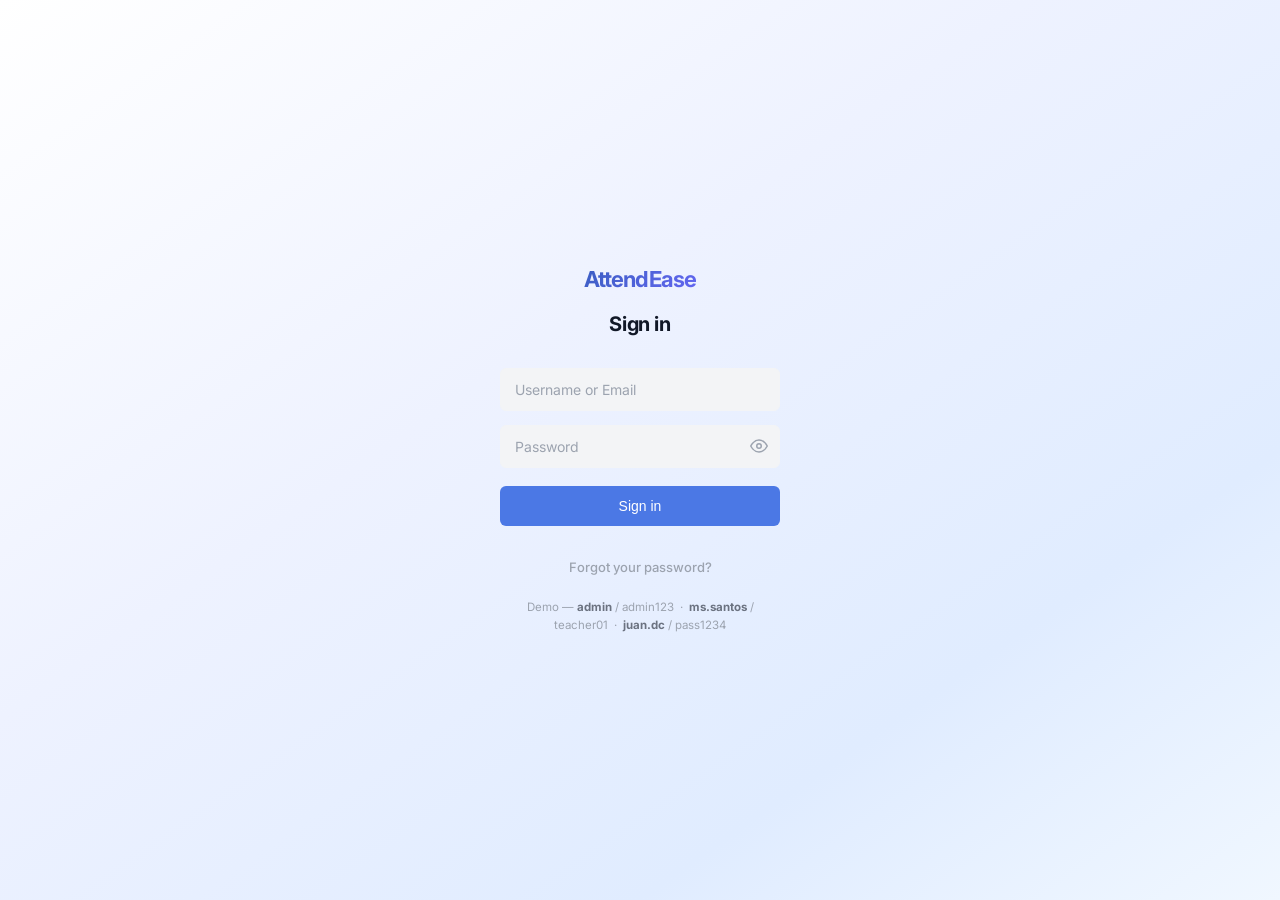
==== adminPanel.html @ 49918c19 "Add files via upload" ====
<!DOCTYPE html>
<html lang="en">

<head>
    <meta charset="UTF-8">
    <meta name="viewport" content="width=device-width, initial-scale=1.0">
    <title>AttendEase – Admin Panel</title>
    <script src="db.js"></script>
    <link rel="stylesheet" href="adminPanel.css">
    <link rel="preconnect" href="https://fonts.googleapis.com">
    <link rel="preconnect" href="https://fonts.gstatic.com" crossorigin>
    <link href="https://fonts.googleapis.com/css2?family=Inter:wght@400;500;600;700;800&display=swap" rel="stylesheet">
</head>

<body>

    <!-- ══════════════ SIDEBAR ══════════════ -->
    <aside class="sidebar" id="sidebar">
        <div class="sidebar-top">
            <div class="brand">AttendEase</div>
            <button class="sidebar-close" onclick="toggleSidebar()">
                <svg width="18" height="18" viewBox="0 0 24 24" fill="none" stroke="currentColor" stroke-width="2" stroke-linecap="round" stroke-linejoin="round"><line x1="18" y1="6" x2="6" y2="18"/><line x1="6" y1="6" x2="18" y2="18"/></svg>
            </button>
        </div>

        <div class="admin-info">
            <div class="a-avatar">AD</div>
            <div>
                <div class="a-name">Administrator</div>
                <div class="a-role">Admin</div>
            </div>
        </div>

        <nav class="sidebar-nav">
            <button class="nav-item active" onclick="navigate('dashboard')" id="nav-dashboard">
                <svg width="18" height="18" viewBox="0 0 24 24" fill="none" stroke="currentColor" stroke-width="2" stroke-linecap="round" stroke-linejoin="round"><rect x="3" y="3" width="7" height="7"/><rect x="14" y="3" width="7" height="7"/><rect x="3" y="14" width="7" height="7"/><rect x="14" y="14" width="7" height="7"/></svg>
                Dashboard
            </button>
            <button class="nav-item" onclick="navigate('users')" id="nav-users">
                <svg width="18" height="18" viewBox="0 0 24 24" fill="none" stroke="currentColor" stroke-width="2" stroke-linecap="round" stroke-linejoin="round"><path d="M17 21v-2a4 4 0 0 0-4-4H5a4 4 0 0 0-4 4v2"/><circle cx="9" cy="7" r="4"/><path d="M23 21v-2a4 4 0 0 0-3-3.87"/><path d="M16 3.13a4 4 0 0 1 0 7.75"/></svg>
                Manage Users
            </button>
            <button class="nav-item" onclick="navigate('create')" id="nav-create">
                <svg width="18" height="18" viewBox="0 0 24 24" fill="none" stroke="currentColor" stroke-width="2" stroke-linecap="round" stroke-linejoin="round"><path d="M16 21v-2a4 4 0 0 0-4-4H5a4 4 0 0 0-4 4v2"/><circle cx="8.5" cy="7" r="4"/><line x1="20" y1="8" x2="20" y2="14"/><line x1="23" y1="11" x2="17" y2="11"/></svg>
                Create Account
            </button>
        </nav>

        <button class="sign-out-btn" onclick="signOut()">
            <svg width="16" height="16" viewBox="0 0 24 24" fill="none" stroke="currentColor" stroke-width="2" stroke-linecap="round" stroke-linejoin="round"><path d="M9 21H5a2 2 0 0 1-2-2V5a2 2 0 0 1 2-2h4"/><polyline points="16 17 21 12 16 7"/><line x1="21" y1="12" x2="9" y2="12"/></svg>
            Sign Out
        </button>
    </aside>

    <!-- ══════════════ MAIN ══════════════ -->
    <div class="main-wrap" id="mainWrap">

        <!-- Top Bar -->
        <header class="topbar">
            <div class="topbar-left">
                <button class="hamburger" onclick="toggleSidebar()">
                    <span></span><span></span><span></span>
                </button>
                <div class="page-title" id="pageTitle">Dashboard</div>
            </div>
            <div class="topbar-right">
                <div class="search-box" id="searchBox" style="display:none">
                    <svg width="15" height="15" viewBox="0 0 24 24" fill="none" stroke="currentColor" stroke-width="2" stroke-linecap="round" stroke-linejoin="round"><circle cx="11" cy="11" r="8"/><line x1="21" y1="21" x2="16.65" y2="16.65"/></svg>
                    <input type="text" placeholder="Search users…" id="searchInput" oninput="filterUsers()">
                </div>
                <div class="topbar-badge">Admin</div>
            </div>
        </header>

        <main class="content">

            <!-- ══ DASHBOARD PAGE ══ -->
            <section class="page active" id="page-dashboard">
                <div class="stat-grid">
                    <div class="stat-card blue">
                        <div class="stat-icon">
                            <svg width="22" height="22" viewBox="0 0 24 24" fill="none" stroke="currentColor" stroke-width="2" stroke-linecap="round" stroke-linejoin="round"><path d="M17 21v-2a4 4 0 0 0-4-4H5a4 4 0 0 0-4 4v2"/><circle cx="9" cy="7" r="4"/><path d="M23 21v-2a4 4 0 0 0-3-3.87"/><path d="M16 3.13a4 4 0 0 1 0 7.75"/></svg>
                        </div>
                        <div class="stat-info">
                            <div class="stat-value" id="totalUsers">0</div>
                            <div class="stat-label">Total Accounts</div>
                        </div>
                    </div>
                    <div class="stat-card green">
                        <div class="stat-icon">
                            <svg width="22" height="22" viewBox="0 0 24 24" fill="none" stroke="currentColor" stroke-width="2" stroke-linecap="round" stroke-linejoin="round"><path d="M20 21v-2a4 4 0 0 0-4-4H8a4 4 0 0 0-4 4v2"/><circle cx="12" cy="7" r="4"/></svg>
                        </div>
                        <div class="stat-info">
                            <div class="stat-value" id="totalStudents">0</div>
                            <div class="stat-label">Students</div>
                        </div>
                    </div>
                    <div class="stat-card purple">
                        <div class="stat-icon">
                            <svg width="22" height="22" viewBox="0 0 24 24" fill="none" stroke="currentColor" stroke-width="2" stroke-linecap="round" stroke-linejoin="round"><path d="M17 21v-2a4 4 0 0 0-4-4H5a4 4 0 0 0-4 4v2"/><circle cx="9" cy="7" r="4"/><path d="M22 8l-6 2-4-1"/></svg>
                        </div>
                        <div class="stat-info">
                            <div class="stat-value" id="totalTeachers">0</div>
                            <div class="stat-label">Teachers</div>
                        </div>
                    </div>
                    <div class="stat-card amber">
                        <div class="stat-icon">
                            <svg width="22" height="22" viewBox="0 0 24 24" fill="none" stroke="currentColor" stroke-width="2" stroke-linecap="round" stroke-linejoin="round"><circle cx="12" cy="12" r="10"/><polyline points="12 6 12 12 16 14"/></svg>
                        </div>
                        <div class="stat-info">
                            <div class="stat-value" id="recentCount">0</div>
                            <div class="stat-label">Added This Month</div>
                        </div>
                    </div>
                </div>

                <div class="dash-grid">
                    <!-- Recent accounts -->
                    <div class="card">
                        <div class="card-head">
                            <h3 class="card-title">Recent Accounts</h3>
                            <button class="btn-link" onclick="navigate('users')">View all →</button>
                        </div>
                        <div class="recent-list" id="recentList"></div>
                    </div>

                    <!-- Quick create -->
                    <div class="card quick-create-card">
                        <h3 class="card-title">Quick Actions</h3>
                        <div class="quick-actions">
                            <button class="quick-btn student-btn" onclick="navigate('create'); setRole('student')">
                                <svg width="20" height="20" viewBox="0 0 24 24" fill="none" stroke="currentColor" stroke-width="2" stroke-linecap="round" stroke-linejoin="round"><path d="M20 21v-2a4 4 0 0 0-4-4H8a4 4 0 0 0-4 4v2"/><circle cx="12" cy="7" r="4"/></svg>
                                <span>New Student Account</span>
                                <svg class="arrow" width="16" height="16" viewBox="0 0 24 24" fill="none" stroke="currentColor" stroke-width="2" stroke-linecap="round" stroke-linejoin="round"><polyline points="9 18 15 12 9 6"/></svg>
                            </button>
                            <button class="quick-btn teacher-btn" onclick="navigate('create'); setRole('teacher')">
                                <svg width="20" height="20" viewBox="0 0 24 24" fill="none" stroke="currentColor" stroke-width="2" stroke-linecap="round" stroke-linejoin="round"><path d="M17 21v-2a4 4 0 0 0-4-4H5a4 4 0 0 0-4 4v2"/><circle cx="9" cy="7" r="4"/><path d="M22 8l-6 2-4-1"/></svg>
                                <span>New Teacher Account</span>
                                <svg class="arrow" width="16" height="16" viewBox="0 0 24 24" fill="none" stroke="currentColor" stroke-width="2" stroke-linecap="round" stroke-linejoin="round"><polyline points="9 18 15 12 9 6"/></svg>
                            </button>
                            <button class="quick-btn manage-btn" onclick="navigate('users')">
                                <svg width="20" height="20" viewBox="0 0 24 24" fill="none" stroke="currentColor" stroke-width="2" stroke-linecap="round" stroke-linejoin="round"><path d="M11 4H4a2 2 0 0 0-2 2v14a2 2 0 0 0 2 2h14a2 2 0 0 0 2-2v-7"/><path d="M18.5 2.5a2.121 2.121 0 0 1 3 3L12 15l-4 1 1-4 9.5-9.5z"/></svg>
                                <span>Edit Credentials</span>
                                <svg class="arrow" width="16" height="16" viewBox="0 0 24 24" fill="none" stroke="currentColor" stroke-width="2" stroke-linecap="round" stroke-linejoin="round"><polyline points="9 18 15 12 9 6"/></svg>
                            </button>
                        </div>
                    </div>
                </div>
            </section>

            <!-- ══ MANAGE USERS PAGE ══ -->
            <section class="page" id="page-users">
                <div class="filter-bar">
                    <div class="role-tabs">
                        <button class="role-tab active" id="tab-all" onclick="filterByRole('all')">All</button>
                        <button class="role-tab" id="tab-student" onclick="filterByRole('student')">Students</button>
                        <button class="role-tab" id="tab-teacher" onclick="filterByRole('teacher')">Teachers</button>
                    </div>
                </div>

                <div class="table-card">
                    <table class="user-table">
                        <thead>
                            <tr>
                                <th>#</th>
                                <th>Full Name</th>
                                <th>ID / Username</th>
                                <th>Role</th>
                                <th>Email</th>
                                <th>Created</th>
                                <th>Actions</th>
                            </tr>
                        </thead>
                        <tbody id="userTableBody"></tbody>
                    </table>
                </div>
            </section>

            <!-- ══ CREATE ACCOUNT PAGE ══ -->
            <section class="page" id="page-create">
                <div class="create-layout">
                    <div class="card create-card">
                        <h3 class="card-title">Create New Account</h3>

                        <!-- Role toggle -->
                        <div class="form-group">
                            <label>Account Role</label>
                            <div class="role-toggle">
                                <button class="role-opt active" id="role-student" onclick="setRole('student')">
                                    <svg width="16" height="16" viewBox="0 0 24 24" fill="none" stroke="currentColor" stroke-width="2" stroke-linecap="round" stroke-linejoin="round"><path d="M20 21v-2a4 4 0 0 0-4-4H8a4 4 0 0 0-4 4v2"/><circle cx="12" cy="7" r="4"/></svg>
                                    Student
                                </button>
                                <button class="role-opt" id="role-teacher" onclick="setRole('teacher')">
                                    <svg width="16" height="16" viewBox="0 0 24 24" fill="none" stroke="currentColor" stroke-width="2" stroke-linecap="round" stroke-linejoin="round"><path d="M17 21v-2a4 4 0 0 0-4-4H5a4 4 0 0 0-4 4v2"/><circle cx="9" cy="7" r="4"/><path d="M22 8l-6 2-4-1"/></svg>
                                    Teacher
                                </button>
                            </div>
                        </div>

                        <div class="form-row">
                            <div class="form-group">
                                <label>First Name</label>
                                <input type="text" id="cf-firstname" placeholder="e.g. Maria">
                            </div>
                            <div class="form-group">
                                <label>Last Name</label>
                                <input type="text" id="cf-lastname" placeholder="e.g. Santos">
                            </div>
                        </div>

                        <div class="form-group">
                            <label id="idLabel">Student ID</label>
                            <input type="text" id="cf-uid" placeholder="e.g. 2024-00011">
                        </div>

                        <div class="form-group">
                            <label>Email Address</label>
                            <input type="email" id="cf-email" placeholder="e.g. maria@school.edu">
                        </div>

                        <div class="form-group">
                            <label>Username</label>
                            <input type="text" id="cf-username" placeholder="Login username">
                        </div>

                        <div class="form-group">
                            <label>Password</label>
                            <div class="pw-wrap">
                                <input type="password" id="cf-password" placeholder="Minimum 8 characters">
                                <button type="button" class="pw-toggle" onclick="togglePw('cf-password', this)">
                                    <svg width="16" height="16" viewBox="0 0 24 24" fill="none" stroke="currentColor" stroke-width="2" stroke-linecap="round" stroke-linejoin="round"><path d="M1 12s4-8 11-8 11 8 11 8-4 8-11 8-11-8-11-8z"/><circle cx="12" cy="12" r="3"/></svg>
                                </button>
                            </div>
                        </div>

                        <div class="form-group">
                            <label>Confirm Password</label>
                            <div class="pw-wrap">
                                <input type="password" id="cf-confirm" placeholder="Re-enter password">
                                <button type="button" class="pw-toggle" onclick="togglePw('cf-confirm', this)">
                                    <svg width="16" height="16" viewBox="0 0 24 24" fill="none" stroke="currentColor" stroke-width="2" stroke-linecap="round" stroke-linejoin="round"><path d="M1 12s4-8 11-8 11 8 11 8-4 8-11 8-11-8-11-8z"/><circle cx="12" cy="12" r="3"/></svg>
                                </button>
                            </div>
                        </div>

                        <div class="form-actions">
                            <button class="btn-ghost" onclick="resetCreateForm()">Reset</button>
                            <button class="btn-primary" onclick="createAccount()">
                                <svg width="15" height="15" viewBox="0 0 24 24" fill="none" stroke="currentColor" stroke-width="2" stroke-linecap="round" stroke-linejoin="round"><path d="M16 21v-2a4 4 0 0 0-4-4H5a4 4 0 0 0-4 4v2"/><circle cx="8.5" cy="7" r="4"/><line x1="20" y1="8" x2="20" y2="14"/><line x1="23" y1="11" x2="17" y2="11"/></svg>
                                Create Account
                            </button>
                        </div>
                    </div>

                    <!-- Preview card -->
                    <div class="card preview-card">
                        <h3 class="card-title">Account Preview</h3>
                        <div class="preview-avatar" id="previewAvatar">?</div>
                        <div class="preview-name" id="previewName">Full Name</div>
                        <div class="preview-role-badge" id="previewRole">Student</div>
                        <div class="preview-details">
                            <div class="preview-row">
                                <span class="preview-key">ID / Employee #</span>
                                <span class="preview-val" id="previewId">—</span>
                            </div>
                            <div class="preview-row">
                                <span class="preview-key">Email</span>
                                <span class="preview-val" id="previewEmail">—</span>
                            </div>
                            <div class="preview-row">
                                <span class="preview-key">Username</span>
                                <span class="preview-val" id="previewUsername">—</span>
                            </div>
                        </div>
                    </div>
                </div>
            </section>

        </main>
    </div>

    <!-- ══ EDIT CREDENTIALS MODAL ══ -->
    <div class="modal-overlay" id="editModal" hidden onclick="closeEditModal(event)">
        <div class="modal-box" onclick="event.stopPropagation()">
            <div class="modal-header">
                <div>
                    <h3>Edit Credentials</h3>
                    <p class="modal-subtitle" id="editSubtitle"></p>
                </div>
                <button class="modal-close" onclick="closeEditModal()">
                    <svg width="18" height="18" viewBox="0 0 24 24" fill="none" stroke="currentColor" stroke-width="2" stroke-linecap="round" stroke-linejoin="round"><line x1="18" y1="6" x2="6" y2="18"/><line x1="6" y1="6" x2="18" y2="18"/></svg>
                </button>
            </div>

            <div class="modal-tabs">
                <button class="modal-tab active" id="mtab-info" onclick="switchModalTab('info')">Basic Info</button>
                <button class="modal-tab" id="mtab-creds" onclick="switchModalTab('creds')">Credentials</button>
            </div>

            <!-- Basic Info tab -->
            <div id="mtab-info-panel">
                <div class="form-row">
                    <div class="form-group">
                        <label>First Name</label>
                        <input type="text" id="edit-firstname">
                    </div>
                    <div class="form-group">
                        <label>Last Name</label>
                        <input type="text" id="edit-lastname">
                    </div>
                </div>
                <div class="form-group">
                    <label id="editIdLabel">Student ID</label>
                    <input type="text" id="edit-uid">
                </div>
                <div class="form-group">
                    <label>Email Address</label>
                    <input type="email" id="edit-email">
                </div>
            </div>

            <!-- Credentials tab -->
            <div id="mtab-creds-panel" hidden>
                <div class="form-group">
                    <label>Username</label>
                    <input type="text" id="edit-username">
                </div>
                <div class="form-group">
                    <label>New Password <span class="optional">(leave blank to keep current)</span></label>
                    <div class="pw-wrap">
                        <input type="password" id="edit-password" placeholder="Enter new password">
                        <button type="button" class="pw-toggle" onclick="togglePw('edit-password', this)">
                            <svg width="16" height="16" viewBox="0 0 24 24" fill="none" stroke="currentColor" stroke-width="2" stroke-linecap="round" stroke-linejoin="round"><path d="M1 12s4-8 11-8 11 8 11 8-4 8-11 8-11-8-11-8z"/><circle cx="12" cy="12" r="3"/></svg>
                        </button>
                    </div>
                </div>
                <div class="form-group">
                    <label>Confirm New Password</label>
                    <div class="pw-wrap">
                        <input type="password" id="edit-confirm" placeholder="Re-enter new password">
                        <button type="button" class="pw-toggle" onclick="togglePw('edit-confirm', this)">
                            <svg width="16" height="16" viewBox="0 0 24 24" fill="none" stroke="currentColor" stroke-width="2" stroke-linecap="round" stroke-linejoin="round"><path d="M1 12s4-8 11-8 11 8 11 8-4 8-11 8-11-8-11-8z"/><circle cx="12" cy="12" r="3"/></svg>
                        </button>
                    </div>
                </div>
            </div>

            <div class="modal-actions">
                <button class="btn-ghost" onclick="closeEditModal()">Cancel</button>
                <button class="btn-primary" onclick="saveEdit()">Save Changes</button>
            </div>
        </div>
    </div>

    <!-- ══ DELETE CONFIRM MODAL ══ -->
    <div class="modal-overlay" id="deleteModal" hidden onclick="closeDeleteModal(event)">
        <div class="modal-box modal-sm" onclick="event.stopPropagation()">
            <div class="delete-icon">
                <svg width="28" height="28" viewBox="0 0 24 24" fill="none" stroke="currentColor" stroke-width="2" stroke-linecap="round" stroke-linejoin="round"><polyline points="3 6 5 6 21 6"/><path d="M19 6l-1 14a2 2 0 0 1-2 2H8a2 2 0 0 1-2-2L5 6"/><path d="M10 11v6"/><path d="M14 11v6"/><path d="M9 6V4a1 1 0 0 1 1-1h4a1 1 0 0 1 1 1v2"/></svg>
            </div>
            <h3 class="delete-title">Delete Account?</h3>
            <p class="delete-msg" id="deleteMsg"></p>
            <div class="modal-actions">
                <button class="btn-ghost" onclick="closeDeleteModal()">Cancel</button>
                <button class="btn-danger" onclick="confirmDelete()">Delete</button>
            </div>
        </div>
    </div>

    <!-- ══ TOAST ══ -->
    <div class="toast" id="toast"></div>

    <script>
    /* ═══════════════════════════════
       INIT — load from DB
    ═══════════════════════════════ */
    let users = [];
    let nextId = 1;      // managed by DB
    let activeRole = 'student';
    let editingUserId = null;
    let deletingUserId = null;
    let currentRoleFilter = 'all';

    // Auth guard + load data
    window.addEventListener('DOMContentLoaded', () => {
        const session = DB.requireAuth(['admin']);
        if (!session) return;
        // Show admin name
        document.querySelector('.a-name').textContent = session.firstname || 'Administrator';
        users = DB.getAll().filter(u => u.role !== 'admin'); // admins manage non-admin accounts
        refreshDashboard();
    });

    /* ═══════════════════════════════
       NAVIGATION
    ═══════════════════════════════ */
    const PAGE_TITLES = { dashboard: 'Dashboard', users: 'Manage Users', create: 'Create Account' };

    function navigate(page) {
        document.querySelectorAll('.page').forEach(p => p.classList.remove('active'));
        document.querySelectorAll('.nav-item').forEach(b => b.classList.remove('active'));
        document.getElementById('page-' + page).classList.add('active');
        document.getElementById('nav-' + page).classList.add('active');
        document.getElementById('pageTitle').textContent = PAGE_TITLES[page];
        document.getElementById('searchBox').style.display = page === 'users' ? '' : 'none';
        if (page === 'dashboard') refreshDashboard();
        if (page === 'users') renderUserTable(users);
    }

    function toggleSidebar() {
        document.getElementById('sidebar').classList.toggle('open');
        document.getElementById('mainWrap').classList.toggle('shifted');
    }

    function signOut() {
        DB.clearSession();
        window.location.href = 'index.html';
    }

    /* ═══════════════════════════════
       DASHBOARD
    ═══════════════════════════════ */
    function refreshDashboard() {
        users = DB.getAll().filter(u => u.role !== 'admin');
        const students = users.filter(u => u.role === 'student');
        const teachers  = users.filter(u => u.role === 'teacher');
        const thisMonth = new Date().toISOString().slice(0, 7);
        const recent    = users.filter(u => u.created.startsWith(thisMonth));

        animateCount('totalUsers',    users.length);
        animateCount('totalStudents', students.length);
        animateCount('totalTeachers', teachers.length);
        animateCount('recentCount',   recent.length);

        // Recent list (last 5)
        const list = document.getElementById('recentList');
        const last5 = [...users].reverse().slice(0, 5);
        list.innerHTML = last5.map(u => `
            <div class="recent-item">
                <div class="recent-avatar ${u.role}">${initials(u)}</div>
                <div class="recent-info">
                    <div class="recent-name">${u.firstname} ${u.lastname}</div>
                    <div class="recent-meta">${u.uid} &bull; ${u.created}</div>
                </div>
                <span class="role-badge ${u.role}">${capitalize(u.role)}</span>
            </div>
        `).join('');
    }

    function animateCount(id, target) {
        const el = document.getElementById(id);
        let cur = 0;
        const step = Math.ceil(target / 20);
        const t = setInterval(() => {
            cur = Math.min(cur + step, target);
            el.textContent = cur;
            if (cur >= target) clearInterval(t);
        }, 40);
    }

    /* ═══════════════════════════════
       USER TABLE
    ═══════════════════════════════ */
    function renderUserTable(list) {
        const tbody = document.getElementById('userTableBody');
        const filtered = currentRoleFilter === 'all' ? list : list.filter(u => u.role === currentRoleFilter);
        tbody.innerHTML = '';
        if (!filtered.length) {
            tbody.innerHTML = `<tr><td colspan="7" class="empty-row">No accounts found.</td></tr>`;
            return;
        }
        filtered.forEach((u, i) => {
            tbody.innerHTML += `
            <tr>
                <td class="row-num">${i + 1}</td>
                <td>
                    <div class="user-cell">
                        <div class="tbl-avatar ${u.role}">${initials(u)}</div>
                        <div>
                            <div class="user-name">${u.firstname} ${u.lastname}</div>
                        </div>
                    </div>
                </td>
                <td class="mono">${u.uid}<br><span class="sub-text">@${u.username}</span></td>
                <td><span class="role-badge ${u.role}">${capitalize(u.role)}</span></td>
                <td class="sub-text">${u.email}</td>
                <td class="sub-text">${u.created}</td>
                <td>
                    <div class="action-btns">
                        <button class="action-btn edit" onclick="openEditModal(${u.id})" title="Edit">
                            <svg width="14" height="14" viewBox="0 0 24 24" fill="none" stroke="currentColor" stroke-width="2" stroke-linecap="round" stroke-linejoin="round"><path d="M11 4H4a2 2 0 0 0-2 2v14a2 2 0 0 0 2 2h14a2 2 0 0 0 2-2v-7"/><path d="M18.5 2.5a2.121 2.121 0 0 1 3 3L12 15l-4 1 1-4 9.5-9.5z"/></svg>
                        </button>
                        <button class="action-btn delete" onclick="openDeleteModal(${u.id})" title="Delete">
                            <svg width="14" height="14" viewBox="0 0 24 24" fill="none" stroke="currentColor" stroke-width="2" stroke-linecap="round" stroke-linejoin="round"><polyline points="3 6 5 6 21 6"/><path d="M19 6l-1 14a2 2 0 0 1-2 2H8a2 2 0 0 1-2-2L5 6"/></svg>
                        </button>
                    </div>
                </td>
            </tr>`;
        });
    }

    function filterByRole(role) {
        currentRoleFilter = role;
        ['all','student','teacher'].forEach(r => {
            document.getElementById('tab-' + r).classList.toggle('active', r === role);
        });
        renderUserTable(filteredSearch());
    }

    function filterUsers() {
        renderUserTable(filteredSearch());
    }

    function filteredSearch() {
        const q = document.getElementById('searchInput').value.toLowerCase();
        return q ? users.filter(u =>
            `${u.firstname} ${u.lastname}`.toLowerCase().includes(q) ||
            u.uid.toLowerCase().includes(q) ||
            u.username.toLowerCase().includes(q) ||
            u.email.toLowerCase().includes(q)
        ) : users;
    }

    /* ═══════════════════════════════
       EDIT MODAL
    ═══════════════════════════════ */
    function openEditModal(id) {
        const u = users.find(u => u.id === id);
        if (!u) return;
        editingUserId = id;
        document.getElementById('editSubtitle').textContent = `${capitalize(u.role)} — ${u.firstname} ${u.lastname}`;
        document.getElementById('editIdLabel').textContent  = u.role === 'student' ? 'Student ID' : 'Employee #';
        document.getElementById('edit-firstname').value = u.firstname;
        document.getElementById('edit-lastname').value  = u.lastname;
        document.getElementById('edit-uid').value       = u.uid;
        document.getElementById('edit-email').value     = u.email;
        document.getElementById('edit-username').value  = u.username;
        document.getElementById('edit-password').value  = '';
        document.getElementById('edit-confirm').value   = '';
        switchModalTab('info');
        document.getElementById('editModal').hidden = false;
    }

    function closeEditModal(e) {
        if (!e || e.target === document.getElementById('editModal'))
            document.getElementById('editModal').hidden = true;
    }

    function switchModalTab(tab) {
        ['info','creds'].forEach(t => {
            document.getElementById('mtab-' + t).classList.toggle('active', t === tab);
            document.getElementById('mtab-' + t + '-panel').hidden = t !== tab;
        });
    }

    function saveEdit() {
        const u = users.find(u => u.id === editingUserId);
        if (!u) return;

        const pw  = document.getElementById('edit-password').value;
        const pw2 = document.getElementById('edit-confirm').value;
        if (pw && pw !== pw2)    { showToast('Passwords do not match ✗', 'error'); return; }
        if (pw && pw.length < 8) { showToast('Password must be at least 8 characters ✗', 'error'); return; }

        const newUsername = document.getElementById('edit-username').value.trim();
        if (DB.usernameExists(newUsername, editingUserId)) {
            showToast('Username already taken ✗', 'error'); return;
        }

        const changes = {
            firstname: document.getElementById('edit-firstname').value.trim() || u.firstname,
            lastname:  document.getElementById('edit-lastname').value.trim()  || u.lastname,
            uid:       document.getElementById('edit-uid').value.trim()       || u.uid,
            email:     document.getElementById('edit-email').value.trim()     || u.email,
            username:  newUsername || u.username,
        };
        if (pw) changes.password = pw;

        DB.update(editingUserId, changes);
        users = DB.getAll().filter(u => u.role !== 'admin');

        document.getElementById('editModal').hidden = true;
        renderUserTable(filteredSearch());
        showToast('Credentials updated ✓');
    }

    /* ═══════════════════════════════
       DELETE MODAL
    ═══════════════════════════════ */
    function openDeleteModal(id) {
        const u = users.find(u => u.id === id);
        if (!u) return;
        deletingUserId = id;
        document.getElementById('deleteMsg').textContent =
            `This will permanently delete the account of "${u.firstname} ${u.lastname}" (${u.uid}). This action cannot be undone.`;
        document.getElementById('deleteModal').hidden = false;
    }

    function closeDeleteModal(e) {
        if (!e || e.target === document.getElementById('deleteModal'))
            document.getElementById('deleteModal').hidden = true;
    }

    function confirmDelete() {
        DB.delete(deletingUserId);
        users = DB.getAll().filter(u => u.role !== 'admin');
        document.getElementById('deleteModal').hidden = true;
        renderUserTable(filteredSearch());
        refreshDashboard();
        showToast('Account deleted ✓');
    }

    /* ═══════════════════════════════
       CREATE ACCOUNT
    ═══════════════════════════════ */
    function setRole(role) {
        activeRole = role;
        document.getElementById('role-student').classList.toggle('active', role === 'student');
        document.getElementById('role-teacher').classList.toggle('active', role === 'teacher');
        document.getElementById('idLabel').textContent     = role === 'student' ? 'Student ID' : 'Employee #';
        document.getElementById('previewRole').textContent = capitalize(role);
        document.getElementById('previewRole').className   = 'preview-role-badge ' + role;
        updatePreview();
    }

    function updatePreview() {
        const fn = document.getElementById('cf-firstname').value.trim();
        const ln = document.getElementById('cf-lastname').value.trim();
        const fullName = [fn, ln].filter(Boolean).join(' ') || 'Full Name';
        const av = [fn[0], ln[0]].filter(Boolean).join('').toUpperCase() || '?';
        document.getElementById('previewName').textContent    = fullName;
        document.getElementById('previewAvatar').textContent  = av;
        document.getElementById('previewAvatar').className    = 'preview-avatar ' + activeRole;
        document.getElementById('previewId').textContent      = document.getElementById('cf-uid').value      || '—';
        document.getElementById('previewEmail').textContent   = document.getElementById('cf-email').value    || '—';
        document.getElementById('previewUsername').textContent = document.getElementById('cf-username').value || '—';
    }

    // Bind live preview
    ['cf-firstname','cf-lastname','cf-uid','cf-email','cf-username'].forEach(id => {
        document.getElementById(id).addEventListener('input', updatePreview);
    });

    function createAccount() {
        const fn  = document.getElementById('cf-firstname').value.trim();
        const ln  = document.getElementById('cf-lastname').value.trim();
        const uid = document.getElementById('cf-uid').value.trim();
        const em  = document.getElementById('cf-email').value.trim();
        const un  = document.getElementById('cf-username').value.trim();
        const pw  = document.getElementById('cf-password').value;
        const pw2 = document.getElementById('cf-confirm').value;

        if (!fn || !ln || !uid || !em || !un || !pw) { showToast('Please fill in all fields ✗', 'error'); return; }
        if (pw !== pw2)        { showToast('Passwords do not match ✗', 'error'); return; }
        if (pw.length < 8)     { showToast('Password must be at least 8 characters ✗', 'error'); return; }
        if (DB.usernameExists(un)) { showToast('Username already taken ✗', 'error'); return; }

        DB.create({ role: activeRole, firstname: fn, lastname: ln, uid, email: em, username: un, password: pw });
        users = DB.getAll().filter(u => u.role !== 'admin');
        resetCreateForm();
        showToast(`${capitalize(activeRole)} account created ✓`);
        refreshDashboard();
    }

    function resetCreateForm() {
        ['cf-firstname','cf-lastname','cf-uid','cf-email','cf-username','cf-password','cf-confirm'].forEach(id => {
            document.getElementById(id).value = '';
        });
        updatePreview();
    }

    /* ═══════════════════════════════
       UTILS
    ═══════════════════════════════ */
    function initials(u) { return (u.firstname[0] + u.lastname[0]).toUpperCase(); }
    function capitalize(s) { return s.charAt(0).toUpperCase() + s.slice(1); }

    function togglePw(inputId, btn) {
        const inp = document.getElementById(inputId);
        const isHidden = inp.type === 'password';
        inp.type = isHidden ? 'text' : 'password';
        btn.innerHTML = isHidden
            ? `<svg width="16" height="16" viewBox="0 0 24 24" fill="none" stroke="currentColor" stroke-width="2" stroke-linecap="round" stroke-linejoin="round"><path d="M17.94 17.94A10.07 10.07 0 0 1 12 20c-7 0-11-8-11-8a18.45 18.45 0 0 1 5.06-5.94M9.9 4.24A9.12 9.12 0 0 1 12 4c7 0 11 8 11 8a18.5 18.5 0 0 1-2.16 3.19m-6.72-1.07a3 3 0 1 1-4.24-4.24"/><line x1="1" y1="1" x2="23" y2="23"/></svg>`
            : `<svg width="16" height="16" viewBox="0 0 24 24" fill="none" stroke="currentColor" stroke-width="2" stroke-linecap="round" stroke-linejoin="round"><path d="M1 12s4-8 11-8 11 8 11 8-4 8-11 8-11-8-11-8z"/><circle cx="12" cy="12" r="3"/></svg>`;
    }

    function showToast(msg, type = 'success') {
        const t = document.getElementById('toast');
        t.textContent = msg;
        t.className = 'toast show ' + (type === 'error' ? 'toast-error' : '');
        setTimeout(() => t.className = 'toast', 3000);
    }

    /* ═══════════════════════════════
       INIT
    ═══════════════════════════════ */
    window.addEventListener('DOMContentLoaded', () => {
        refreshDashboard();
    });
    </script>
</body>

</html>
---- adminPanel.css ----
/* ─── RESET & BASE ─────────────────────────── */
*,
*::before,
*::after {
    box-sizing: border-box;
    margin: 0;
    padding: 0;
}

[hidden] {
    display: none !important;
}

:root {
    --bg: linear-gradient(145deg, #f8f7ff 0%, #eef2ff 40%, #e0ecff 75%, #f0f7ff 100%);
    --brand: #7c3aed;
    --brand-light: #8b5cf6;
    --brand-dark: #6d28d9;
    --brand-gradient: linear-gradient(135deg, #6d28d9 0%, #8b5cf6 60%, #a78bfa 100%);
    --surface: rgba(255, 255, 255, 0.85);
    --border: rgba(124, 58, 237, 0.1);
    --text: #111827;
    --text-muted: #6b7280;
    --sidebar-w: 248px;
    --top-h: 58px;
    --radius: 14px;
    --green: #22c55e;
    --red: #ef4444;
    --amber: #f59e0b;
    --blue: #3b82f6;
    --purple: #8b5cf6;
}

html,
body {
    height: 100%;
    font-family: 'Inter', -apple-system, BlinkMacSystemFont, sans-serif;
    background: var(--bg);
    background-attachment: fixed;
    color: var(--text);
    overflow: hidden;
}

/* ─── SIDEBAR ─────────────────────────── */
.sidebar {
    position: fixed;
    top: 0;
    left: 0;
    bottom: 0;
    width: var(--sidebar-w);
    background: rgba(255, 255, 255, 0.92);
    backdrop-filter: blur(20px);
    -webkit-backdrop-filter: blur(20px);
    border-right: 1px solid var(--border);
    display: flex;
    flex-direction: column;
    padding: 0 0 24px;
    z-index: 200;
    transition: transform 0.3s ease;
}

.sidebar-top {
    display: flex;
    align-items: center;
    justify-content: space-between;
    padding: 18px 20px 14px;
    border-bottom: 1px solid var(--border);
}

.brand {
    font-size: 17px;
    font-weight: 800;
    letter-spacing: -0.04em;
    background: var(--brand-gradient);
    -webkit-background-clip: text;
    -webkit-text-fill-color: transparent;
    background-clip: text;
}

.sidebar-close {
    background: none;
    border: none;
    cursor: pointer;
    color: var(--text-muted);
    display: none;
    padding: 4px;
}

.admin-info {
    display: flex;
    align-items: center;
    gap: 12px;
    padding: 16px 20px;
    border-bottom: 1px solid var(--border);
}

.a-avatar {
    width: 42px;
    height: 42px;
    border-radius: 12px;
    background: var(--brand-gradient);
    color: #fff;
    display: flex;
    align-items: center;
    justify-content: center;
    font-size: 14px;
    font-weight: 700;
    flex-shrink: 0;
}

.a-name {
    font-size: 14px;
    font-weight: 600;
}

.a-role {
    font-size: 11px;
    color: var(--brand);
    background: rgba(124, 58, 237, 0.1);
    padding: 2px 8px;
    border-radius: 999px;
    font-weight: 500;
    display: inline-block;
    margin-top: 3px;
}

.sidebar-nav {
    display: flex;
    flex-direction: column;
    gap: 2px;
    padding: 14px 12px;
    flex: 1;
}

.nav-item {
    display: flex;
    align-items: center;
    gap: 10px;
    padding: 10px 12px;
    border: none;
    border-radius: 10px;
    background: none;
    font-family: inherit;
    font-size: 14px;
    font-weight: 500;
    color: var(--text-muted);
    cursor: pointer;
    text-align: left;
    transition: all 0.18s ease;
}

.nav-item:hover {
    background: rgba(124, 58, 237, 0.06);
    color: var(--text);
}

.nav-item.active {
    background: rgba(124, 58, 237, 0.1);
    color: var(--brand);
    font-weight: 600;
}

.sign-out-btn {
    display: flex;
    align-items: center;
    gap: 8px;
    margin: 0 12px;
    padding: 10px 12px;
    border: 1px solid rgba(239, 68, 68, 0.15);
    border-radius: 10px;
    background: rgba(239, 68, 68, 0.07);
    color: var(--red);
    font-family: inherit;
    font-size: 14px;
    font-weight: 500;
    cursor: pointer;
    transition: background 0.2s;
}

.sign-out-btn:hover {
    background: rgba(239, 68, 68, 0.13);
}

/* ─── MAIN WRAP ─────────────────────────── */
.main-wrap {
    margin-left: var(--sidebar-w);
    display: flex;
    flex-direction: column;
    height: 100vh;
    transition: margin-left 0.3s ease;
    min-width: 0;
}

/* ─── TOP BAR ─────────────────────────── */
.topbar {
    height: var(--top-h);
    display: flex;
    align-items: center;
    justify-content: space-between;
    padding: 0 24px;
    background: rgba(255, 255, 255, 0.82);
    backdrop-filter: blur(16px);
    border-bottom: 1px solid var(--border);
    flex-shrink: 0;
    gap: 16px;
}

.topbar-left {
    display: flex;
    align-items: center;
    gap: 14px;
}

.hamburger {
    display: none;
    flex-direction: column;
    gap: 5px;
    background: none;
    border: none;
    cursor: pointer;
    padding: 4px;
}

.hamburger span {
    display: block;
    width: 20px;
    height: 2px;
    background: var(--text-muted);
    border-radius: 2px;
}

.page-title {
    font-size: 16px;
    font-weight: 700;
    letter-spacing: -0.02em;
}

.topbar-right {
    display: flex;
    align-items: center;
    gap: 12px;
}

.search-box {
    display: flex;
    align-items: center;
    gap: 8px;
    background: rgba(124, 58, 237, 0.06);
    border: 1px solid var(--border);
    border-radius: 999px;
    padding: 7px 14px;
}

.search-box input {
    background: none;
    border: none;
    outline: none;
    font-family: inherit;
    font-size: 13px;
    color: var(--text);
    width: 200px;
}

.search-box input::placeholder {
    color: var(--text-muted);
}

.topbar-badge {
    font-size: 11px;
    font-weight: 700;
    padding: 4px 12px;
    border-radius: 999px;
    background: var(--brand-gradient);
    color: #fff;
    letter-spacing: 0.03em;
}

/* ─── CONTENT ─────────────────────────── */
.content {
    flex: 1;
    overflow-y: auto;
    padding: 24px;
    display: flex;
    flex-direction: column;
}

/* ─── PAGES ─────────────────────────── */
.page {
    display: none;
    flex-direction: column;
    gap: 20px;
    animation: fadeUp 0.35s cubic-bezier(0.22, 1, 0.36, 1) both;
}

.page.active {
    display: flex;
}

@keyframes fadeUp {
    from {
        opacity: 0;
        transform: translateY(14px);
    }

    to {
        opacity: 1;
        transform: translateY(0);
    }
}

/* ─── STAT CARDS ─────────────────────────── */
.stat-grid {
    display: grid;
    grid-template-columns: repeat(auto-fill, minmax(200px, 1fr));
    gap: 16px;
}

.stat-card {
    background: var(--surface);
    backdrop-filter: blur(12px);
    border: 1px solid var(--border);
    border-radius: var(--radius);
    padding: 20px;
    display: flex;
    align-items: center;
    gap: 16px;
    transition: transform 0.2s, box-shadow 0.2s;
}

.stat-card:hover {
    transform: translateY(-2px);
    box-shadow: 0 8px 28px rgba(124, 58, 237, 0.1);
}

.stat-icon {
    width: 48px;
    height: 48px;
    border-radius: 12px;
    display: flex;
    align-items: center;
    justify-content: center;
    flex-shrink: 0;
}

.stat-card.blue .stat-icon {
    background: rgba(59, 130, 246, 0.12);
    color: var(--blue);
}

.stat-card.green .stat-icon {
    background: rgba(34, 197, 94, 0.12);
    color: var(--green);
}

.stat-card.purple .stat-icon {
    background: rgba(139, 92, 246, 0.12);
    color: var(--purple);
}

.stat-card.amber .stat-icon {
    background: rgba(245, 158, 11, 0.12);
    color: var(--amber);
}

.stat-value {
    font-size: 28px;
    font-weight: 800;
    letter-spacing: -0.03em;
}

.stat-label {
    font-size: 12px;
    color: var(--text-muted);
    font-weight: 500;
    margin-top: 2px;
}

/* ─── DASHBOARD GRID ─────────────────────────── */
.dash-grid {
    display: grid;
    grid-template-columns: 1fr 380px;
    gap: 20px;
    flex: 1;
    min-height: 0;
}

.card {
    background: var(--surface);
    backdrop-filter: blur(12px);
    border: 1px solid var(--border);
    border-radius: var(--radius);
    padding: 24px;
}

.card-head {
    display: flex;
    align-items: center;
    justify-content: space-between;
    margin-bottom: 18px;
}

.card-title {
    font-size: 15px;
    font-weight: 700;
    letter-spacing: -0.02em;
    margin-bottom: 18px;
}

.card-head .card-title {
    margin-bottom: 0;
}

.btn-link {
    background: none;
    border: none;
    color: var(--brand);
    font-size: 13px;
    font-weight: 600;
    cursor: pointer;
    font-family: inherit;
}

/* Recent list */
.recent-list {
    display: flex;
    flex-direction: column;
    gap: 10px;
}

.recent-item {
    display: flex;
    align-items: center;
    gap: 12px;
    padding: 10px 12px;
    border-radius: 10px;
    background: rgba(124, 58, 237, 0.03);
    border: 1px solid var(--border);
    transition: background 0.15s;
}

.recent-item:hover {
    background: rgba(124, 58, 237, 0.07);
}

.recent-avatar {
    width: 38px;
    height: 38px;
    border-radius: 10px;
    display: flex;
    align-items: center;
    justify-content: center;
    font-size: 13px;
    font-weight: 700;
    color: #fff;
    flex-shrink: 0;
}

.recent-avatar.student {
    background: linear-gradient(135deg, #3b82f6, #06b6d4);
}

.recent-avatar.teacher {
    background: linear-gradient(135deg, #7c3aed, #a78bfa);
}

.recent-info {
    flex: 1;
    min-width: 0;
}

.recent-name {
    font-size: 13.5px;
    font-weight: 600;
}

.recent-meta {
    font-size: 11.5px;
    color: var(--text-muted);
    margin-top: 2px;
}

/* Quick actions */
.quick-create-card .card-title {
    margin-bottom: 14px;
}

.quick-actions {
    display: flex;
    flex-direction: column;
    gap: 10px;
}

.quick-btn {
    display: flex;
    align-items: center;
    gap: 12px;
    padding: 14px 16px;
    border-radius: 12px;
    border: 1px solid var(--border);
    background: rgba(124, 58, 237, 0.03);
    font-family: inherit;
    font-size: 14px;
    font-weight: 600;
    color: var(--text);
    cursor: pointer;
    text-align: left;
    transition: all 0.2s;
}

.quick-btn .arrow {
    margin-left: auto;
    color: var(--text-muted);
}

.quick-btn:hover {
    transform: translateX(4px);
    box-shadow: 0 4px 16px rgba(0, 0, 0, 0.06);
}

.student-btn:hover {
    background: rgba(59, 130, 246, 0.07);
    border-color: rgba(59, 130, 246, 0.25);
    color: var(--blue);
}

.teacher-btn:hover {
    background: rgba(124, 58, 237, 0.07);
    border-color: rgba(124, 58, 237, 0.25);
    color: var(--brand);
}

.manage-btn:hover {
    background: rgba(245, 158, 11, 0.07);
    border-color: rgba(245, 158, 11, 0.25);
    color: var(--amber);
}

.student-btn svg:first-child {
    color: var(--blue);
}

.teacher-btn svg:first-child {
    color: var(--brand);
}

.manage-btn svg:first-child {
    color: var(--amber);
}

/* ─── ROLE TABS (users page) ─────────────────────────── */
.filter-bar {
    display: flex;
    align-items: center;
}

.role-tabs {
    display: flex;
    gap: 6px;
}

.role-tab {
    padding: 7px 18px;
    border: 1px solid var(--border);
    border-radius: 999px;
    background: var(--surface);
    font-family: inherit;
    font-size: 13px;
    font-weight: 500;
    color: var(--text-muted);
    cursor: pointer;
    transition: all 0.18s;
}

.role-tab:hover {
    background: rgba(124, 58, 237, 0.07);
    color: var(--brand);
}

.role-tab.active {
    background: var(--brand);
    color: #fff;
    border-color: var(--brand);
    box-shadow: 0 4px 12px rgba(124, 58, 237, 0.28);
}

/* ─── USER TABLE ─────────────────────────── */
.table-card {
    background: var(--surface);
    backdrop-filter: blur(12px);
    border: 1px solid var(--border);
    border-radius: var(--radius);
    overflow: auto;
    flex: 1;
}

.user-table {
    width: 100%;
    border-collapse: collapse;
    font-size: 13.5px;
}

.user-table thead {
    position: sticky;
    top: 0;
    background: rgba(248, 247, 255, 0.97);
    backdrop-filter: blur(8px);
}

.user-table th {
    padding: 12px 16px;
    text-align: left;
    font-size: 11px;
    font-weight: 700;
    color: var(--text-muted);
    text-transform: uppercase;
    letter-spacing: 0.05em;
    border-bottom: 1px solid var(--border);
    white-space: nowrap;
}

.user-table td {
    padding: 11px 16px;
    border-bottom: 1px solid rgba(124, 58, 237, 0.05);
    vertical-align: middle;
}

.user-table tr:last-child td {
    border-bottom: none;
}

.user-table tr:hover td {
    background: rgba(124, 58, 237, 0.03);
}

.row-num {
    color: var(--text-muted);
    font-size: 12px;
    width: 32px;
}

.user-cell {
    display: flex;
    align-items: center;
    gap: 10px;
}

.tbl-avatar {
    width: 36px;
    height: 36px;
    border-radius: 10px;
    display: flex;
    align-items: center;
    justify-content: center;
    font-size: 12px;
    font-weight: 700;
    color: #fff;
    flex-shrink: 0;
}

.tbl-avatar.student {
    background: linear-gradient(135deg, #3b82f6, #06b6d4);
}

.tbl-avatar.teacher {
    background: linear-gradient(135deg, #7c3aed, #a78bfa);
}

.user-name {
    font-size: 13.5px;
    font-weight: 600;
}

.mono {
    font-family: 'Courier New', monospace;
    font-size: 12.5px;
}

.sub-text {
    font-size: 12px;
    color: var(--text-muted);
    margin-top: 2px;
    display: block;
}

.role-badge {
    display: inline-block;
    padding: 3px 10px;
    border-radius: 999px;
    font-size: 11.5px;
    font-weight: 600;
}

.role-badge.student {
    background: rgba(59, 130, 246, 0.1);
    color: #1d4ed8;
}

.role-badge.teacher {
    background: rgba(124, 58, 237, 0.1);
    color: var(--brand);
}

.action-btns {
    display: flex;
    gap: 6px;
}

.action-btn {
    width: 32px;
    height: 32px;
    border-radius: 8px;
    border: 1px solid var(--border);
    background: rgba(124, 58, 237, 0.04);
    display: flex;
    align-items: center;
    justify-content: center;
    cursor: pointer;
    transition: all 0.18s;
    color: var(--text-muted);
}

.action-btn.edit:hover {
    background: rgba(59, 130, 246, 0.1);
    border-color: rgba(59, 130, 246, 0.3);
    color: var(--blue);
}

.action-btn.delete:hover {
    background: rgba(239, 68, 68, 0.1);
    border-color: rgba(239, 68, 68, 0.3);
    color: var(--red);
}

.empty-row {
    text-align: center;
    color: var(--text-muted);
    padding: 40px !important;
}

/* ─── CREATE ACCOUNT ─────────────────────────── */
.create-layout {
    display: grid;
    grid-template-columns: 1fr 300px;
    gap: 20px;
    align-items: start;
}

.create-card .card-title {
    margin-bottom: 20px;
}

/* Role toggle */
.role-toggle {
    display: flex;
    gap: 8px;
}

.role-opt {
    flex: 1;
    display: flex;
    align-items: center;
    justify-content: center;
    gap: 8px;
    padding: 10px;
    border-radius: 10px;
    border: 1.5px solid var(--border);
    background: rgba(124, 58, 237, 0.03);
    font-family: inherit;
    font-size: 13.5px;
    font-weight: 600;
    color: var(--text-muted);
    cursor: pointer;
    transition: all 0.18s;
}

.role-opt:hover {
    border-color: var(--brand);
    color: var(--brand);
}

.role-opt.active {
    background: var(--brand-gradient);
    color: #fff;
    border-color: transparent;
    box-shadow: 0 4px 14px rgba(124, 58, 237, 0.3);
}

/* Form elements */
.form-group {
    display: flex;
    flex-direction: column;
    gap: 6px;
    margin-bottom: 14px;
}

.form-group label {
    font-size: 11px;
    font-weight: 600;
    color: var(--text-muted);
    text-transform: uppercase;
    letter-spacing: 0.05em;
}

.form-row {
    display: grid;
    grid-template-columns: 1fr 1fr;
    gap: 14px;
}

select,
input[type="date"],
input[type="number"],
input[type="text"],
input[type="email"],
input[type="password"] {
    font-family: inherit;
    font-size: 13.5px;
    color: var(--text);
    background: rgba(124, 58, 237, 0.04);
    border: 1px solid var(--border);
    border-radius: 9px;
    padding: 10px 13px;
    outline: none;
    transition: all 0.2s;
    width: 100%;
}

select:focus,
input:focus {
    border-color: var(--brand);
    background: #fff;
    box-shadow: 0 0 0 3px rgba(124, 58, 237, 0.12);
}

.pw-wrap {
    position: relative;
}

.pw-wrap input {
    padding-right: 42px;
}

.pw-toggle {
    position: absolute;
    right: 10px;
    top: 50%;
    transform: translateY(-50%);
    background: none;
    border: none;
    cursor: pointer;
    color: var(--text-muted);
    padding: 4px;
    display: flex;
    align-items: center;
}

.form-actions {
    display: flex;
    gap: 10px;
    justify-content: flex-end;
    margin-top: 6px;
}

/* Preview card */
.preview-card {
    display: flex;
    flex-direction: column;
    align-items: center;
    gap: 10px;
    text-align: center;
    position: sticky;
    top: 0;
}

.preview-avatar {
    width: 72px;
    height: 72px;
    border-radius: 20px;
    display: flex;
    align-items: center;
    justify-content: center;
    font-size: 26px;
    font-weight: 800;
    color: #fff;
    margin-bottom: 4px;
    transition: background 0.3s;
}

.preview-avatar.student {
    background: linear-gradient(135deg, #3b82f6, #06b6d4);
}

.preview-avatar.teacher {
    background: linear-gradient(135deg, #7c3aed, #a78bfa);
}

.preview-name {
    font-size: 16px;
    font-weight: 700;
}

.preview-role-badge {
    font-size: 11.5px;
    font-weight: 700;
    padding: 3px 14px;
    border-radius: 999px;
}

.preview-role-badge.student {
    background: rgba(59, 130, 246, 0.1);
    color: #1d4ed8;
}

.preview-role-badge.teacher {
    background: rgba(124, 58, 237, 0.1);
    color: var(--brand);
}

.preview-details {
    width: 100%;
    margin-top: 10px;
    background: rgba(124, 58, 237, 0.04);
    border: 1px solid var(--border);
    border-radius: 10px;
    overflow: hidden;
}

.preview-row {
    display: flex;
    justify-content: space-between;
    padding: 9px 14px;
    border-bottom: 1px solid var(--border);
    font-size: 12.5px;
    gap: 8px;
}

.preview-row:last-child {
    border-bottom: none;
}

.preview-key {
    color: var(--text-muted);
    font-weight: 500;
    white-space: nowrap;
}

.preview-val {
    font-weight: 600;
    text-align: right;
    word-break: break-all;
}

/* ─── BUTTONS ─────────────────────────── */
.btn-primary,
.btn-ghost,
.btn-danger {
    display: inline-flex;
    align-items: center;
    gap: 7px;
    padding: 10px 18px;
    border-radius: 10px;
    font-family: inherit;
    font-size: 13.5px;
    font-weight: 600;
    cursor: pointer;
    border: none;
    transition: all 0.2s ease;
    white-space: nowrap;
}

.btn-primary {
    background: var(--brand-gradient);
    color: #fff;
    box-shadow: 0 4px 14px rgba(124, 58, 237, 0.3);
}

.btn-primary:hover {
    box-shadow: 0 6px 20px rgba(124, 58, 237, 0.4);
    filter: brightness(1.05);
}

.btn-ghost {
    background: transparent;
    border: 1px solid var(--border);
    color: var(--text-muted);
}

.btn-ghost:hover {
    background: rgba(124, 58, 237, 0.06);
    color: var(--text);
}

.btn-danger {
    background: rgba(239, 68, 68, 0.1);
    border: 1px solid rgba(239, 68, 68, 0.25);
    color: var(--red);
}

.btn-danger:hover {
    background: rgba(239, 68, 68, 0.18);
    box-shadow: 0 4px 12px rgba(239, 68, 68, 0.2);
}

/* ─── MODAL ─────────────────────────── */
.modal-overlay {
    position: fixed;
    inset: 0;
    background: rgba(17, 24, 39, 0.35);
    backdrop-filter: blur(6px);
    display: flex;
    align-items: center;
    justify-content: center;
    z-index: 1000;
    padding: 20px;
}

.modal-box {
    background: #fff;
    border-radius: 18px;
    padding: 28px;
    width: 100%;
    max-width: 500px;
    box-shadow: 0 24px 80px rgba(0, 0, 0, 0.15);
    animation: popIn 0.25s cubic-bezier(0.22, 1, 0.36, 1);
    max-height: 90vh;
    overflow-y: auto;
}

.modal-sm {
    max-width: 380px;
    text-align: center;
}

@keyframes popIn {
    from {
        opacity: 0;
        transform: scale(0.94) translateY(10px);
    }

    to {
        opacity: 1;
        transform: scale(1) translateY(0);
    }
}

.modal-header {
    display: flex;
    align-items: flex-start;
    justify-content: space-between;
    margin-bottom: 20px;
}

.modal-header h3 {
    font-size: 16px;
    font-weight: 700;
}

.modal-subtitle {
    font-size: 12.5px;
    color: var(--text-muted);
    margin-top: 3px;
}

.modal-close {
    background: none;
    border: none;
    cursor: pointer;
    color: var(--text-muted);
    padding: 4px;
    border-radius: 8px;
    transition: background 0.15s;
}

.modal-close:hover {
    background: rgba(0, 0, 0, 0.06);
}

.modal-tabs {
    display: flex;
    gap: 6px;
    margin-bottom: 20px;
    background: rgba(124, 58, 237, 0.05);
    padding: 4px;
    border-radius: 10px;
}

.modal-tab {
    flex: 1;
    padding: 7px;
    border: none;
    border-radius: 8px;
    font-family: inherit;
    font-size: 13px;
    font-weight: 500;
    cursor: pointer;
    background: none;
    color: var(--text-muted);
    transition: all 0.18s;
}

.modal-tab.active {
    background: #fff;
    color: var(--brand);
    font-weight: 600;
    box-shadow: 0 2px 8px rgba(0, 0, 0, 0.08);
}

.optional {
    font-weight: 400;
    color: var(--text-muted);
    text-transform: none;
    font-size: 10px;
}

.modal-actions {
    display: flex;
    gap: 10px;
    justify-content: flex-end;
    margin-top: 20px;
    padding-top: 16px;
    border-top: 1px solid rgba(0, 0, 0, 0.06);
}

.delete-icon {
    width: 64px;
    height: 64px;
    border-radius: 50%;
    background: rgba(239, 68, 68, 0.1);
    display: flex;
    align-items: center;
    justify-content: center;
    color: var(--red);
    margin: 0 auto 16px;
}

.delete-title {
    font-size: 18px;
    font-weight: 700;
    margin-bottom: 8px;
}

.delete-msg {
    font-size: 13.5px;
    color: var(--text-muted);
    line-height: 1.5;
    margin-bottom: 4px;
}

/* ─── TOAST ─────────────────────────── */
.toast {
    position: fixed;
    bottom: 28px;
    left: 50%;
    transform: translateX(-50%) translateY(80px);
    background: #111827;
    color: #fff;
    padding: 12px 24px;
    border-radius: 999px;
    font-size: 13.5px;
    font-weight: 500;
    box-shadow: 0 8px 32px rgba(0, 0, 0, 0.2);
    transition: transform 0.35s cubic-bezier(0.22, 1, 0.36, 1), opacity 0.3s;
    opacity: 0;
    pointer-events: none;
    z-index: 2000;
    white-space: nowrap;
}

.toast.show {
    transform: translateX(-50%) translateY(0);
    opacity: 1;
}

.toast.toast-error {
    background: var(--red);
}

/* ─── RESPONSIVE ─────────────────────────── */
@media (max-width: 900px) {
    .sidebar {
        transform: translateX(-100%);
    }

    .sidebar.open {
        transform: translateX(0);
        box-shadow: 8px 0 40px rgba(0, 0, 0, 0.12);
    }

    .sidebar-close {
        display: flex;
    }

    .main-wrap {
        margin-left: 0;
    }

    .hamburger {
        display: flex;
    }

    .dash-grid {
        grid-template-columns: 1fr;
    }

    .create-layout {
        grid-template-columns: 1fr;
    }

    .preview-card {
        position: static;
    }
}
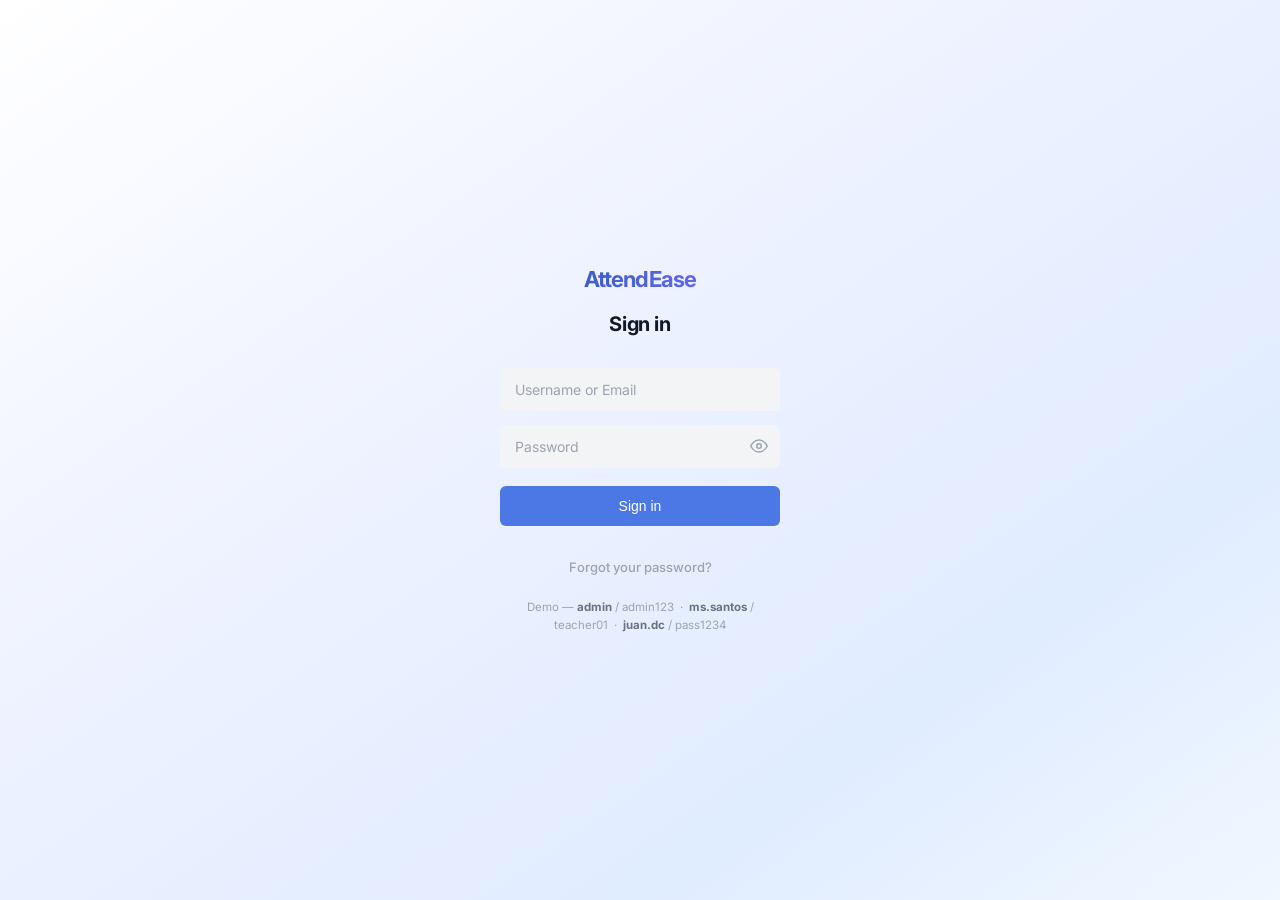
==== commit bc6f83ba: "Add files via upload" ====
--- a/adminPanel.html
+++ b/adminPanel.html
@@ -5,11 +5,18 @@
     <meta charset="UTF-8">
     <meta name="viewport" content="width=device-width, initial-scale=1.0">
     <title>AttendEase – Admin Panel</title>
+    <script src="cloud-sync.js"></script>
     <script src="db.js"></script>
     <link rel="stylesheet" href="adminPanel.css">
     <link rel="preconnect" href="https://fonts.googleapis.com">
     <link rel="preconnect" href="https://fonts.gstatic.com" crossorigin>
     <link href="https://fonts.googleapis.com/css2?family=Inter:wght@400;500;600;700;800&display=swap" rel="stylesheet">
+    <script>
+        document.addEventListener('DOMContentLoaded', async () => {
+            await window.initCloudDb();
+            // Existing initialization logic...
+        });
+    </script>
 </head>
 
 <body>
@@ -383,7 +390,8 @@
     let currentRoleFilter = 'all';
 
     // Auth guard + load data
-    window.addEventListener('DOMContentLoaded', () => {
+    window.addEventListener('DOMContentLoaded', async () => {
+        await window.initCloudDb();
         const session = DB.requireAuth(['admin']);
         if (!session) return;
         // Show admin name
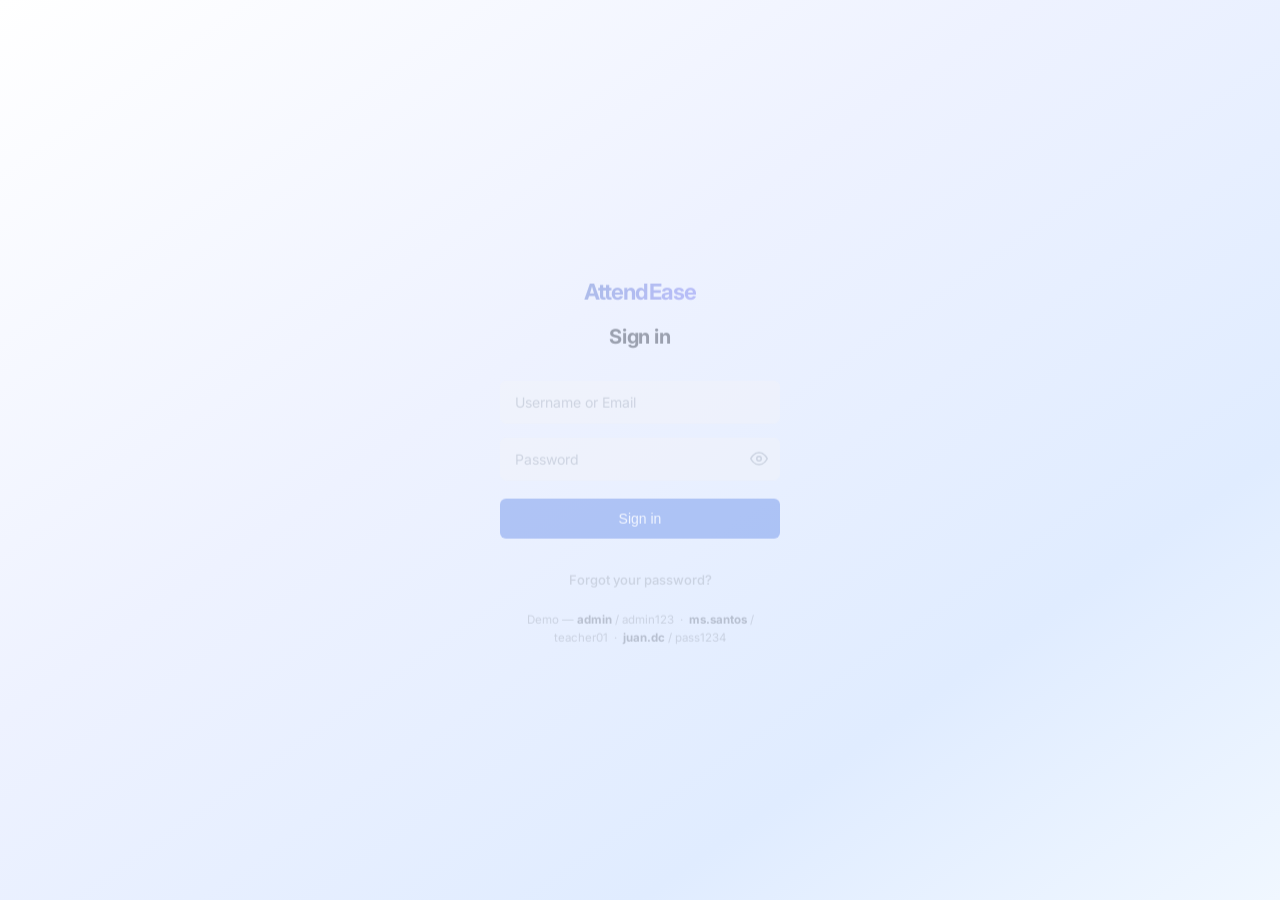
==== commit ea57602c: "Add files via upload" ====
--- a/adminPanel.html
+++ b/adminPanel.html
@@ -26,35 +26,74 @@
         <div class="sidebar-top">
             <div class="brand">AttendEase</div>
             <button class="sidebar-close" onclick="toggleSidebar()">
-                <svg width="18" height="18" viewBox="0 0 24 24" fill="none" stroke="currentColor" stroke-width="2" stroke-linecap="round" stroke-linejoin="round"><line x1="18" y1="6" x2="6" y2="18"/><line x1="6" y1="6" x2="18" y2="18"/></svg>
+                <svg width="18" height="18" viewBox="0 0 24 24" fill="none" stroke="currentColor" stroke-width="2"
+                    stroke-linecap="round" stroke-linejoin="round">
+                    <line x1="18" y1="6" x2="6" y2="18" />
+                    <line x1="6" y1="6" x2="18" y2="18" />
+                </svg>
             </button>
         </div>
 
-        <div class="admin-info">
-            <div class="a-avatar">AD</div>
+        <div class="admin-info" id="adminInfoSection" onclick="openAdminProfileModal()" title="Edit Profile">
+            <div class="a-avatar-wrap" id="aAvatarWrap">
+                <div class="a-avatar" id="aAvatar">AD</div>
+                <img id="aAvatarImg" class="a-avatar-photo" hidden>
+                <div class="a-avatar-overlay">
+                    <svg width="12" height="12" viewBox="0 0 24 24" fill="none" stroke="currentColor" stroke-width="2.2"
+                        stroke-linecap="round" stroke-linejoin="round">
+                        <path d="M23 19a2 2 0 0 1-2 2H3a2 2 0 0 1-2-2V8a2 2 0 0 1 2-2h4l2-3h6l2 3h4a2 2 0 0 1 2 2z" />
+                        <circle cx="12" cy="13" r="4" />
+                    </svg>
+                </div>
+            </div>
             <div>
-                <div class="a-name">Administrator</div>
+                <div class="a-name" id="aName">Administrator</div>
                 <div class="a-role">Admin</div>
             </div>
         </div>
+        <input type="file" id="adminProfilePicInput" accept="image/*" hidden
+            onchange="handleAdminProfilePicUpload(event)">
 
         <nav class="sidebar-nav">
             <button class="nav-item active" onclick="navigate('dashboard')" id="nav-dashboard">
-                <svg width="18" height="18" viewBox="0 0 24 24" fill="none" stroke="currentColor" stroke-width="2" stroke-linecap="round" stroke-linejoin="round"><rect x="3" y="3" width="7" height="7"/><rect x="14" y="3" width="7" height="7"/><rect x="3" y="14" width="7" height="7"/><rect x="14" y="14" width="7" height="7"/></svg>
+                <svg width="18" height="18" viewBox="0 0 24 24" fill="none" stroke="currentColor" stroke-width="2"
+                    stroke-linecap="round" stroke-linejoin="round">
+                    <rect x="3" y="3" width="7" height="7" />
+                    <rect x="14" y="3" width="7" height="7" />
+                    <rect x="3" y="14" width="7" height="7" />
+                    <rect x="14" y="14" width="7" height="7" />
+                </svg>
                 Dashboard
             </button>
             <button class="nav-item" onclick="navigate('users')" id="nav-users">
-                <svg width="18" height="18" viewBox="0 0 24 24" fill="none" stroke="currentColor" stroke-width="2" stroke-linecap="round" stroke-linejoin="round"><path d="M17 21v-2a4 4 0 0 0-4-4H5a4 4 0 0 0-4 4v2"/><circle cx="9" cy="7" r="4"/><path d="M23 21v-2a4 4 0 0 0-3-3.87"/><path d="M16 3.13a4 4 0 0 1 0 7.75"/></svg>
+                <svg width="18" height="18" viewBox="0 0 24 24" fill="none" stroke="currentColor" stroke-width="2"
+                    stroke-linecap="round" stroke-linejoin="round">
+                    <path d="M17 21v-2a4 4 0 0 0-4-4H5a4 4 0 0 0-4 4v2" />
+                    <circle cx="9" cy="7" r="4" />
+                    <path d="M23 21v-2a4 4 0 0 0-3-3.87" />
+                    <path d="M16 3.13a4 4 0 0 1 0 7.75" />
+                </svg>
                 Manage Users
             </button>
             <button class="nav-item" onclick="navigate('create')" id="nav-create">
-                <svg width="18" height="18" viewBox="0 0 24 24" fill="none" stroke="currentColor" stroke-width="2" stroke-linecap="round" stroke-linejoin="round"><path d="M16 21v-2a4 4 0 0 0-4-4H5a4 4 0 0 0-4 4v2"/><circle cx="8.5" cy="7" r="4"/><line x1="20" y1="8" x2="20" y2="14"/><line x1="23" y1="11" x2="17" y2="11"/></svg>
+                <svg width="18" height="18" viewBox="0 0 24 24" fill="none" stroke="currentColor" stroke-width="2"
+                    stroke-linecap="round" stroke-linejoin="round">
+                    <path d="M16 21v-2a4 4 0 0 0-4-4H5a4 4 0 0 0-4 4v2" />
+                    <circle cx="8.5" cy="7" r="4" />
+                    <line x1="20" y1="8" x2="20" y2="14" />
+                    <line x1="23" y1="11" x2="17" y2="11" />
+                </svg>
                 Create Account
             </button>
         </nav>
 
         <button class="sign-out-btn" onclick="signOut()">
-            <svg width="16" height="16" viewBox="0 0 24 24" fill="none" stroke="currentColor" stroke-width="2" stroke-linecap="round" stroke-linejoin="round"><path d="M9 21H5a2 2 0 0 1-2-2V5a2 2 0 0 1 2-2h4"/><polyline points="16 17 21 12 16 7"/><line x1="21" y1="12" x2="9" y2="12"/></svg>
+            <svg width="16" height="16" viewBox="0 0 24 24" fill="none" stroke="currentColor" stroke-width="2"
+                stroke-linecap="round" stroke-linejoin="round">
+                <path d="M9 21H5a2 2 0 0 1-2-2V5a2 2 0 0 1 2-2h4" />
+                <polyline points="16 17 21 12 16 7" />
+                <line x1="21" y1="12" x2="9" y2="12" />
+            </svg>
             Sign Out
         </button>
     </aside>
@@ -72,7 +111,11 @@
             </div>
             <div class="topbar-right">
                 <div class="search-box" id="searchBox" style="display:none">
-                    <svg width="15" height="15" viewBox="0 0 24 24" fill="none" stroke="currentColor" stroke-width="2" stroke-linecap="round" stroke-linejoin="round"><circle cx="11" cy="11" r="8"/><line x1="21" y1="21" x2="16.65" y2="16.65"/></svg>
+                    <svg width="15" height="15" viewBox="0 0 24 24" fill="none" stroke="currentColor" stroke-width="2"
+                        stroke-linecap="round" stroke-linejoin="round">
+                        <circle cx="11" cy="11" r="8" />
+                        <line x1="21" y1="21" x2="16.65" y2="16.65" />
+                    </svg>
                     <input type="text" placeholder="Search users…" id="searchInput" oninput="filterUsers()">
                 </div>
                 <div class="topbar-badge">Admin</div>
@@ -86,7 +129,13 @@
                 <div class="stat-grid">
                     <div class="stat-card blue">
                         <div class="stat-icon">
-                            <svg width="22" height="22" viewBox="0 0 24 24" fill="none" stroke="currentColor" stroke-width="2" stroke-linecap="round" stroke-linejoin="round"><path d="M17 21v-2a4 4 0 0 0-4-4H5a4 4 0 0 0-4 4v2"/><circle cx="9" cy="7" r="4"/><path d="M23 21v-2a4 4 0 0 0-3-3.87"/><path d="M16 3.13a4 4 0 0 1 0 7.75"/></svg>
+                            <svg width="22" height="22" viewBox="0 0 24 24" fill="none" stroke="currentColor"
+                                stroke-width="2" stroke-linecap="round" stroke-linejoin="round">
+                                <path d="M17 21v-2a4 4 0 0 0-4-4H5a4 4 0 0 0-4 4v2" />
+                                <circle cx="9" cy="7" r="4" />
+                                <path d="M23 21v-2a4 4 0 0 0-3-3.87" />
+                                <path d="M16 3.13a4 4 0 0 1 0 7.75" />
+                            </svg>
                         </div>
                         <div class="stat-info">
                             <div class="stat-value" id="totalUsers">0</div>
@@ -95,7 +144,11 @@
                     </div>
                     <div class="stat-card green">
                         <div class="stat-icon">
-                            <svg width="22" height="22" viewBox="0 0 24 24" fill="none" stroke="currentColor" stroke-width="2" stroke-linecap="round" stroke-linejoin="round"><path d="M20 21v-2a4 4 0 0 0-4-4H8a4 4 0 0 0-4 4v2"/><circle cx="12" cy="7" r="4"/></svg>
+                            <svg width="22" height="22" viewBox="0 0 24 24" fill="none" stroke="currentColor"
+                                stroke-width="2" stroke-linecap="round" stroke-linejoin="round">
+                                <path d="M20 21v-2a4 4 0 0 0-4-4H8a4 4 0 0 0-4 4v2" />
+                                <circle cx="12" cy="7" r="4" />
+                            </svg>
                         </div>
                         <div class="stat-info">
                             <div class="stat-value" id="totalStudents">0</div>
@@ -104,7 +157,12 @@
                     </div>
                     <div class="stat-card purple">
                         <div class="stat-icon">
-                            <svg width="22" height="22" viewBox="0 0 24 24" fill="none" stroke="currentColor" stroke-width="2" stroke-linecap="round" stroke-linejoin="round"><path d="M17 21v-2a4 4 0 0 0-4-4H5a4 4 0 0 0-4 4v2"/><circle cx="9" cy="7" r="4"/><path d="M22 8l-6 2-4-1"/></svg>
+                            <svg width="22" height="22" viewBox="0 0 24 24" fill="none" stroke="currentColor"
+                                stroke-width="2" stroke-linecap="round" stroke-linejoin="round">
+                                <path d="M17 21v-2a4 4 0 0 0-4-4H5a4 4 0 0 0-4 4v2" />
+                                <circle cx="9" cy="7" r="4" />
+                                <path d="M22 8l-6 2-4-1" />
+                            </svg>
                         </div>
                         <div class="stat-info">
                             <div class="stat-value" id="totalTeachers">0</div>
@@ -113,7 +171,11 @@
                     </div>
                     <div class="stat-card amber">
                         <div class="stat-icon">
-                            <svg width="22" height="22" viewBox="0 0 24 24" fill="none" stroke="currentColor" stroke-width="2" stroke-linecap="round" stroke-linejoin="round"><circle cx="12" cy="12" r="10"/><polyline points="12 6 12 12 16 14"/></svg>
+                            <svg width="22" height="22" viewBox="0 0 24 24" fill="none" stroke="currentColor"
+                                stroke-width="2" stroke-linecap="round" stroke-linejoin="round">
+                                <circle cx="12" cy="12" r="10" />
+                                <polyline points="12 6 12 12 16 14" />
+                            </svg>
                         </div>
                         <div class="stat-info">
                             <div class="stat-value" id="recentCount">0</div>
@@ -137,19 +199,44 @@
                         <h3 class="card-title">Quick Actions</h3>
                         <div class="quick-actions">
                             <button class="quick-btn student-btn" onclick="navigate('create'); setRole('student')">
-                                <svg width="20" height="20" viewBox="0 0 24 24" fill="none" stroke="currentColor" stroke-width="2" stroke-linecap="round" stroke-linejoin="round"><path d="M20 21v-2a4 4 0 0 0-4-4H8a4 4 0 0 0-4 4v2"/><circle cx="12" cy="7" r="4"/></svg>
+                                <svg width="20" height="20" viewBox="0 0 24 24" fill="none" stroke="currentColor"
+                                    stroke-width="2" stroke-linecap="round" stroke-linejoin="round">
+                                    <path d="M20 21v-2a4 4 0 0 0-4-4H8a4 4 0 0 0-4 4v2" />
+                                    <circle cx="12" cy="7" r="4" />
+                                </svg>
                                 <span>New Student Account</span>
-                                <svg class="arrow" width="16" height="16" viewBox="0 0 24 24" fill="none" stroke="currentColor" stroke-width="2" stroke-linecap="round" stroke-linejoin="round"><polyline points="9 18 15 12 9 6"/></svg>
+                                <svg class="arrow" width="16" height="16" viewBox="0 0 24 24" fill="none"
+                                    stroke="currentColor" stroke-width="2" stroke-linecap="round"
+                                    stroke-linejoin="round">
+                                    <polyline points="9 18 15 12 9 6" />
+                                </svg>
                             </button>
                             <button class="quick-btn teacher-btn" onclick="navigate('create'); setRole('teacher')">
-                                <svg width="20" height="20" viewBox="0 0 24 24" fill="none" stroke="currentColor" stroke-width="2" stroke-linecap="round" stroke-linejoin="round"><path d="M17 21v-2a4 4 0 0 0-4-4H5a4 4 0 0 0-4 4v2"/><circle cx="9" cy="7" r="4"/><path d="M22 8l-6 2-4-1"/></svg>
+                                <svg width="20" height="20" viewBox="0 0 24 24" fill="none" stroke="currentColor"
+                                    stroke-width="2" stroke-linecap="round" stroke-linejoin="round">
+                                    <path d="M17 21v-2a4 4 0 0 0-4-4H5a4 4 0 0 0-4 4v2" />
+                                    <circle cx="9" cy="7" r="4" />
+                                    <path d="M22 8l-6 2-4-1" />
+                                </svg>
                                 <span>New Teacher Account</span>
-                                <svg class="arrow" width="16" height="16" viewBox="0 0 24 24" fill="none" stroke="currentColor" stroke-width="2" stroke-linecap="round" stroke-linejoin="round"><polyline points="9 18 15 12 9 6"/></svg>
+                                <svg class="arrow" width="16" height="16" viewBox="0 0 24 24" fill="none"
+                                    stroke="currentColor" stroke-width="2" stroke-linecap="round"
+                                    stroke-linejoin="round">
+                                    <polyline points="9 18 15 12 9 6" />
+                                </svg>
                             </button>
                             <button class="quick-btn manage-btn" onclick="navigate('users')">
-                                <svg width="20" height="20" viewBox="0 0 24 24" fill="none" stroke="currentColor" stroke-width="2" stroke-linecap="round" stroke-linejoin="round"><path d="M11 4H4a2 2 0 0 0-2 2v14a2 2 0 0 0 2 2h14a2 2 0 0 0 2-2v-7"/><path d="M18.5 2.5a2.121 2.121 0 0 1 3 3L12 15l-4 1 1-4 9.5-9.5z"/></svg>
+                                <svg width="20" height="20" viewBox="0 0 24 24" fill="none" stroke="currentColor"
+                                    stroke-width="2" stroke-linecap="round" stroke-linejoin="round">
+                                    <path d="M11 4H4a2 2 0 0 0-2 2v14a2 2 0 0 0 2 2h14a2 2 0 0 0 2-2v-7" />
+                                    <path d="M18.5 2.5a2.121 2.121 0 0 1 3 3L12 15l-4 1 1-4 9.5-9.5z" />
+                                </svg>
                                 <span>Edit Credentials</span>
-                                <svg class="arrow" width="16" height="16" viewBox="0 0 24 24" fill="none" stroke="currentColor" stroke-width="2" stroke-linecap="round" stroke-linejoin="round"><polyline points="9 18 15 12 9 6"/></svg>
+                                <svg class="arrow" width="16" height="16" viewBox="0 0 24 24" fill="none"
+                                    stroke="currentColor" stroke-width="2" stroke-linecap="round"
+                                    stroke-linejoin="round">
+                                    <polyline points="9 18 15 12 9 6" />
+                                </svg>
                             </button>
                         </div>
                     </div>
@@ -195,11 +282,20 @@
                             <label>Account Role</label>
                             <div class="role-toggle">
                                 <button class="role-opt active" id="role-student" onclick="setRole('student')">
-                                    <svg width="16" height="16" viewBox="0 0 24 24" fill="none" stroke="currentColor" stroke-width="2" stroke-linecap="round" stroke-linejoin="round"><path d="M20 21v-2a4 4 0 0 0-4-4H8a4 4 0 0 0-4 4v2"/><circle cx="12" cy="7" r="4"/></svg>
+                                    <svg width="16" height="16" viewBox="0 0 24 24" fill="none" stroke="currentColor"
+                                        stroke-width="2" stroke-linecap="round" stroke-linejoin="round">
+                                        <path d="M20 21v-2a4 4 0 0 0-4-4H8a4 4 0 0 0-4 4v2" />
+                                        <circle cx="12" cy="7" r="4" />
+                                    </svg>
                                     Student
                                 </button>
                                 <button class="role-opt" id="role-teacher" onclick="setRole('teacher')">
-                                    <svg width="16" height="16" viewBox="0 0 24 24" fill="none" stroke="currentColor" stroke-width="2" stroke-linecap="round" stroke-linejoin="round"><path d="M17 21v-2a4 4 0 0 0-4-4H5a4 4 0 0 0-4 4v2"/><circle cx="9" cy="7" r="4"/><path d="M22 8l-6 2-4-1"/></svg>
+                                    <svg width="16" height="16" viewBox="0 0 24 24" fill="none" stroke="currentColor"
+                                        stroke-width="2" stroke-linecap="round" stroke-linejoin="round">
+                                        <path d="M17 21v-2a4 4 0 0 0-4-4H5a4 4 0 0 0-4 4v2" />
+                                        <circle cx="9" cy="7" r="4" />
+                                        <path d="M22 8l-6 2-4-1" />
+                                    </svg>
                                     Teacher
                                 </button>
                             </div>
@@ -236,7 +332,11 @@
                             <div class="pw-wrap">
                                 <input type="password" id="cf-password" placeholder="Minimum 8 characters">
                                 <button type="button" class="pw-toggle" onclick="togglePw('cf-password', this)">
-                                    <svg width="16" height="16" viewBox="0 0 24 24" fill="none" stroke="currentColor" stroke-width="2" stroke-linecap="round" stroke-linejoin="round"><path d="M1 12s4-8 11-8 11 8 11 8-4 8-11 8-11-8-11-8z"/><circle cx="12" cy="12" r="3"/></svg>
+                                    <svg width="16" height="16" viewBox="0 0 24 24" fill="none" stroke="currentColor"
+                                        stroke-width="2" stroke-linecap="round" stroke-linejoin="round">
+                                        <path d="M1 12s4-8 11-8 11 8 11 8-4 8-11 8-11-8-11-8z" />
+                                        <circle cx="12" cy="12" r="3" />
+                                    </svg>
                                 </button>
                             </div>
                         </div>
@@ -246,7 +346,11 @@
                             <div class="pw-wrap">
                                 <input type="password" id="cf-confirm" placeholder="Re-enter password">
                                 <button type="button" class="pw-toggle" onclick="togglePw('cf-confirm', this)">
-                                    <svg width="16" height="16" viewBox="0 0 24 24" fill="none" stroke="currentColor" stroke-width="2" stroke-linecap="round" stroke-linejoin="round"><path d="M1 12s4-8 11-8 11 8 11 8-4 8-11 8-11-8-11-8z"/><circle cx="12" cy="12" r="3"/></svg>
+                                    <svg width="16" height="16" viewBox="0 0 24 24" fill="none" stroke="currentColor"
+                                        stroke-width="2" stroke-linecap="round" stroke-linejoin="round">
+                                        <path d="M1 12s4-8 11-8 11 8 11 8-4 8-11 8-11-8-11-8z" />
+                                        <circle cx="12" cy="12" r="3" />
+                                    </svg>
                                 </button>
                             </div>
                         </div>
@@ -254,7 +358,13 @@
                         <div class="form-actions">
                             <button class="btn-ghost" onclick="resetCreateForm()">Reset</button>
                             <button class="btn-primary" onclick="createAccount()">
-                                <svg width="15" height="15" viewBox="0 0 24 24" fill="none" stroke="currentColor" stroke-width="2" stroke-linecap="round" stroke-linejoin="round"><path d="M16 21v-2a4 4 0 0 0-4-4H5a4 4 0 0 0-4 4v2"/><circle cx="8.5" cy="7" r="4"/><line x1="20" y1="8" x2="20" y2="14"/><line x1="23" y1="11" x2="17" y2="11"/></svg>
+                                <svg width="15" height="15" viewBox="0 0 24 24" fill="none" stroke="currentColor"
+                                    stroke-width="2" stroke-linecap="round" stroke-linejoin="round">
+                                    <path d="M16 21v-2a4 4 0 0 0-4-4H5a4 4 0 0 0-4 4v2" />
+                                    <circle cx="8.5" cy="7" r="4" />
+                                    <line x1="20" y1="8" x2="20" y2="14" />
+                                    <line x1="23" y1="11" x2="17" y2="11" />
+                                </svg>
                                 Create Account
                             </button>
                         </div>
@@ -296,7 +406,11 @@
                     <p class="modal-subtitle" id="editSubtitle"></p>
                 </div>
                 <button class="modal-close" onclick="closeEditModal()">
-                    <svg width="18" height="18" viewBox="0 0 24 24" fill="none" stroke="currentColor" stroke-width="2" stroke-linecap="round" stroke-linejoin="round"><line x1="18" y1="6" x2="6" y2="18"/><line x1="6" y1="6" x2="18" y2="18"/></svg>
+                    <svg width="18" height="18" viewBox="0 0 24 24" fill="none" stroke="currentColor" stroke-width="2"
+                        stroke-linecap="round" stroke-linejoin="round">
+                        <line x1="18" y1="6" x2="6" y2="18" />
+                        <line x1="6" y1="6" x2="18" y2="18" />
+                    </svg>
                 </button>
             </div>
 
@@ -338,7 +452,11 @@
                     <div class="pw-wrap">
                         <input type="password" id="edit-password" placeholder="Enter new password">
                         <button type="button" class="pw-toggle" onclick="togglePw('edit-password', this)">
-                            <svg width="16" height="16" viewBox="0 0 24 24" fill="none" stroke="currentColor" stroke-width="2" stroke-linecap="round" stroke-linejoin="round"><path d="M1 12s4-8 11-8 11 8 11 8-4 8-11 8-11-8-11-8z"/><circle cx="12" cy="12" r="3"/></svg>
+                            <svg width="16" height="16" viewBox="0 0 24 24" fill="none" stroke="currentColor"
+                                stroke-width="2" stroke-linecap="round" stroke-linejoin="round">
+                                <path d="M1 12s4-8 11-8 11 8 11 8-4 8-11 8-11-8-11-8z" />
+                                <circle cx="12" cy="12" r="3" />
+                            </svg>
                         </button>
                     </div>
                 </div>
@@ -347,7 +465,11 @@
                     <div class="pw-wrap">
                         <input type="password" id="edit-confirm" placeholder="Re-enter new password">
                         <button type="button" class="pw-toggle" onclick="togglePw('edit-confirm', this)">
-                            <svg width="16" height="16" viewBox="0 0 24 24" fill="none" stroke="currentColor" stroke-width="2" stroke-linecap="round" stroke-linejoin="round"><path d="M1 12s4-8 11-8 11 8 11 8-4 8-11 8-11-8-11-8z"/><circle cx="12" cy="12" r="3"/></svg>
+                            <svg width="16" height="16" viewBox="0 0 24 24" fill="none" stroke="currentColor"
+                                stroke-width="2" stroke-linecap="round" stroke-linejoin="round">
+                                <path d="M1 12s4-8 11-8 11 8 11 8-4 8-11 8-11-8-11-8z" />
+                                <circle cx="12" cy="12" r="3" />
+                            </svg>
                         </button>
                     </div>
                 </div>
@@ -364,7 +486,14 @@
     <div class="modal-overlay" id="deleteModal" hidden onclick="closeDeleteModal(event)">
         <div class="modal-box modal-sm" onclick="event.stopPropagation()">
             <div class="delete-icon">
-                <svg width="28" height="28" viewBox="0 0 24 24" fill="none" stroke="currentColor" stroke-width="2" stroke-linecap="round" stroke-linejoin="round"><polyline points="3 6 5 6 21 6"/><path d="M19 6l-1 14a2 2 0 0 1-2 2H8a2 2 0 0 1-2-2L5 6"/><path d="M10 11v6"/><path d="M14 11v6"/><path d="M9 6V4a1 1 0 0 1 1-1h4a1 1 0 0 1 1 1v2"/></svg>
+                <svg width="28" height="28" viewBox="0 0 24 24" fill="none" stroke="currentColor" stroke-width="2"
+                    stroke-linecap="round" stroke-linejoin="round">
+                    <polyline points="3 6 5 6 21 6" />
+                    <path d="M19 6l-1 14a2 2 0 0 1-2 2H8a2 2 0 0 1-2-2L5 6" />
+                    <path d="M10 11v6" />
+                    <path d="M14 11v6" />
+                    <path d="M9 6V4a1 1 0 0 1 1-1h4a1 1 0 0 1 1 1v2" />
+                </svg>
             </div>
             <h3 class="delete-title">Delete Account?</h3>
             <p class="delete-msg" id="deleteMsg"></p>
@@ -375,76 +504,148 @@
         </div>
     </div>
 
+    <!-- ══ ADMIN PROFILE MODAL ══ -->
+    <div class="modal-overlay" id="adminProfileModal" hidden onclick="closeAdminProfileModal(event)">
+        <div class="modal-box admin-profile-modal-box" onclick="event.stopPropagation()">
+            <div class="modal-header">
+                <h3>My Profile</h3>
+                <button class="modal-close" onclick="closeAdminProfileModal()">
+                    <svg width="18" height="18" viewBox="0 0 24 24" fill="none" stroke="currentColor" stroke-width="2"
+                        stroke-linecap="round" stroke-linejoin="round">
+                        <line x1="18" y1="6" x2="6" y2="18" />
+                        <line x1="6" y1="6" x2="18" y2="18" />
+                    </svg>
+                </button>
+            </div>
+            <div class="admin-profile-content">
+                <!-- Clickable avatar -->
+                <div class="a-profile-avatar-ring" id="aProfileAvatarRing"
+                    onclick="document.getElementById('adminProfilePicInput').click()" title="Change profile picture">
+                    <div class="a-profile-avatar-initials" id="aProfileAvatarInitials">AD</div>
+                    <img id="aProfileAvatarImg" class="a-profile-avatar-photo" hidden>
+                    <div class="a-profile-avatar-overlay">
+                        <svg width="18" height="18" viewBox="0 0 24 24" fill="none" stroke="currentColor"
+                            stroke-width="2.2" stroke-linecap="round" stroke-linejoin="round">
+                            <path
+                                d="M23 19a2 2 0 0 1-2 2H3a2 2 0 0 1-2-2V8a2 2 0 0 1 2-2h4l2-3h6l2 3h4a2 2 0 0 1 2 2z" />
+                            <circle cx="12" cy="13" r="4" />
+                        </svg>
+                    </div>
+                </div>
+                <h2 class="a-profile-name" id="aProfileName">Administrator</h2>
+                <p class="a-profile-role-badge">Admin</p>
+                <div class="profile-actions">
+                    <button class="edit-profile-btn" onclick="document.getElementById('adminProfilePicInput').click()">
+                        <svg width="13" height="13" viewBox="0 0 24 24" fill="none" stroke="currentColor"
+                            stroke-width="2.2" stroke-linecap="round" stroke-linejoin="round">
+                            <path d="M11 4H4a2 2 0 0 0-2 2v14a2 2 0 0 0 2 2h14a2 2 0 0 0 2-2v-7" />
+                            <path d="M18.5 2.5a2.121 2.121 0 0 1 3 3L12 15l-4 1 1-4 9.5-9.5z" />
+                        </svg>
+                        Edit Profile
+                    </button>
+                    <button class="remove-photo-btn" id="aRemovePhotoBtn" onclick="removeAdminProfilePic()" hidden>
+                        <svg width="13" height="13" viewBox="0 0 24 24" fill="none" stroke="currentColor"
+                            stroke-width="2.2" stroke-linecap="round" stroke-linejoin="round">
+                            <polyline points="3 6 5 6 21 6" />
+                            <path d="M19 6l-1 14a2 2 0 0 1-2 2H8a2 2 0 0 1-2-2L5 6" />
+                            <path d="M10 11v6" />
+                            <path d="M14 11v6" />
+                        </svg>
+                        Remove Photo
+                    </button>
+                </div>
+            </div>
+            <div class="a-profile-info-list">
+                <div class="a-profile-info-item">
+                    <span class="a-profile-info-label">Username</span>
+                    <span class="a-profile-info-value" id="aProfileUsername">—</span>
+                </div>
+                <div class="a-profile-info-item">
+                    <span class="a-profile-info-label">Email</span>
+                    <span class="a-profile-info-value" id="aProfileEmail">—</span>
+                </div>
+            </div>
+            <div class="modal-actions">
+                <button class="btn-ghost" onclick="closeAdminProfileModal()">Close</button>
+            </div>
+        </div>
+    </div>
+
     <!-- ══ TOAST ══ -->
     <div class="toast" id="toast"></div>
 
     <script>
-    /* ═══════════════════════════════
-       INIT — load from DB
-    ═══════════════════════════════ */
-    let users = [];
-    let nextId = 1;      // managed by DB
-    let activeRole = 'student';
-    let editingUserId = null;
-    let deletingUserId = null;
-    let currentRoleFilter = 'all';
-
-    // Auth guard + load data
-    window.addEventListener('DOMContentLoaded', async () => {
-        await window.initCloudDb();
-        const session = DB.requireAuth(['admin']);
-        if (!session) return;
-        // Show admin name
-        document.querySelector('.a-name').textContent = session.firstname || 'Administrator';
-        users = DB.getAll().filter(u => u.role !== 'admin'); // admins manage non-admin accounts
-        refreshDashboard();
-    });
-
-    /* ═══════════════════════════════
-       NAVIGATION
-    ═══════════════════════════════ */
-    const PAGE_TITLES = { dashboard: 'Dashboard', users: 'Manage Users', create: 'Create Account' };
-
-    function navigate(page) {
-        document.querySelectorAll('.page').forEach(p => p.classList.remove('active'));
-        document.querySelectorAll('.nav-item').forEach(b => b.classList.remove('active'));
-        document.getElementById('page-' + page).classList.add('active');
-        document.getElementById('nav-' + page).classList.add('active');
-        document.getElementById('pageTitle').textContent = PAGE_TITLES[page];
-        document.getElementById('searchBox').style.display = page === 'users' ? '' : 'none';
-        if (page === 'dashboard') refreshDashboard();
-        if (page === 'users') renderUserTable(users);
-    }
-
-    function toggleSidebar() {
-        document.getElementById('sidebar').classList.toggle('open');
-        document.getElementById('mainWrap').classList.toggle('shifted');
-    }
-
-    function signOut() {
-        DB.clearSession();
-        window.location.href = 'index.html';
-    }
-
-    /* ═══════════════════════════════
-       DASHBOARD
-    ═══════════════════════════════ */
-    function refreshDashboard() {
-        users = DB.getAll().filter(u => u.role !== 'admin');
-        const students = users.filter(u => u.role === 'student');
-        const teachers  = users.filter(u => u.role === 'teacher');
-        const thisMonth = new Date().toISOString().slice(0, 7);
-        const recent    = users.filter(u => u.created.startsWith(thisMonth));
-
-        animateCount('totalUsers',    users.length);
-        animateCount('totalStudents', students.length);
-        animateCount('totalTeachers', teachers.length);
-        animateCount('recentCount',   recent.length);
-
-        // Recent list (last 5)
-        const list = document.getElementById('recentList');
-        const last5 = [...users].reverse().slice(0, 5);
-        list.innerHTML = last5.map(u => `
+        /* ═══════════════════════════════
+           INIT — load from DB
+        ═══════════════════════════════ */
+        let users = [];
+        let nextId = 1;      // managed by DB
+        let activeRole = 'student';
+        let editingUserId = null;
+        let deletingUserId = null;
+        let currentRoleFilter = 'all';
+        let adminSession = null;   // set on DOMContentLoaded
+
+        // Auth guard + load data
+        window.addEventListener('DOMContentLoaded', async () => {
+            await window.initCloudDb();
+            adminSession = DB.requireAuth(['admin']);
+            if (!adminSession) return;
+            // Show admin name & initials
+            const fullName = `${adminSession.firstname} ${adminSession.lastname || ''}`.trim() || 'Administrator';
+            const initials = ((adminSession.firstname || 'A')[0] + (adminSession.lastname || 'D')[0]).toUpperCase();
+            document.getElementById('aName').textContent = fullName;
+            document.getElementById('aAvatar').textContent = initials;
+            loadAdminProfilePic();
+            users = DB.getAll().filter(u => u.role !== 'admin');
+            refreshDashboard();
+        });
+
+        /* ═══════════════════════════════
+           NAVIGATION
+        ═══════════════════════════════ */
+        const PAGE_TITLES = { dashboard: 'Dashboard', users: 'Manage Users', create: 'Create Account' };
+
+        function navigate(page) {
+            document.querySelectorAll('.page').forEach(p => p.classList.remove('active'));
+            document.querySelectorAll('.nav-item').forEach(b => b.classList.remove('active'));
+            document.getElementById('page-' + page).classList.add('active');
+            document.getElementById('nav-' + page).classList.add('active');
+            document.getElementById('pageTitle').textContent = PAGE_TITLES[page];
+            document.getElementById('searchBox').style.display = page === 'users' ? '' : 'none';
+            if (page === 'dashboard') refreshDashboard();
+            if (page === 'users') renderUserTable(users);
+        }
+
+        function toggleSidebar() {
+            document.getElementById('sidebar').classList.toggle('open');
+            document.getElementById('mainWrap').classList.toggle('shifted');
+        }
+
+        function signOut() {
+            DB.clearSession();
+            window.location.href = 'index.html';
+        }
+
+        /* ═══════════════════════════════
+           DASHBOARD
+        ═══════════════════════════════ */
+        function refreshDashboard() {
+            users = DB.getAll().filter(u => u.role !== 'admin');
+            const students = users.filter(u => u.role === 'student');
+            const teachers = users.filter(u => u.role === 'teacher');
+            const thisMonth = new Date().toISOString().slice(0, 7);
+            const recent = users.filter(u => u.created.startsWith(thisMonth));
+
+            animateCount('totalUsers', users.length);
+            animateCount('totalStudents', students.length);
+            animateCount('totalTeachers', teachers.length);
+            animateCount('recentCount', recent.length);
+
+            // Recent list (last 5)
+            const list = document.getElementById('recentList');
+            const last5 = [...users].reverse().slice(0, 5);
+            list.innerHTML = last5.map(u => `
             <div class="recent-item">
                 <div class="recent-avatar ${u.role}">${initials(u)}</div>
                 <div class="recent-info">
@@ -454,32 +655,32 @@
                 <span class="role-badge ${u.role}">${capitalize(u.role)}</span>
             </div>
         `).join('');
-    }
-
-    function animateCount(id, target) {
-        const el = document.getElementById(id);
-        let cur = 0;
-        const step = Math.ceil(target / 20);
-        const t = setInterval(() => {
-            cur = Math.min(cur + step, target);
-            el.textContent = cur;
-            if (cur >= target) clearInterval(t);
-        }, 40);
-    }
-
-    /* ═══════════════════════════════
-       USER TABLE
-    ═══════════════════════════════ */
-    function renderUserTable(list) {
-        const tbody = document.getElementById('userTableBody');
-        const filtered = currentRoleFilter === 'all' ? list : list.filter(u => u.role === currentRoleFilter);
-        tbody.innerHTML = '';
-        if (!filtered.length) {
-            tbody.innerHTML = `<tr><td colspan="7" class="empty-row">No accounts found.</td></tr>`;
-            return;
-        }
-        filtered.forEach((u, i) => {
-            tbody.innerHTML += `
+        }
+
+        function animateCount(id, target) {
+            const el = document.getElementById(id);
+            let cur = 0;
+            const step = Math.ceil(target / 20);
+            const t = setInterval(() => {
+                cur = Math.min(cur + step, target);
+                el.textContent = cur;
+                if (cur >= target) clearInterval(t);
+            }, 40);
+        }
+
+        /* ═══════════════════════════════
+           USER TABLE
+        ═══════════════════════════════ */
+        function renderUserTable(list) {
+            const tbody = document.getElementById('userTableBody');
+            const filtered = currentRoleFilter === 'all' ? list : list.filter(u => u.role === currentRoleFilter);
+            tbody.innerHTML = '';
+            if (!filtered.length) {
+                tbody.innerHTML = `<tr><td colspan="7" class="empty-row">No accounts found.</td></tr>`;
+                return;
+            }
+            filtered.forEach((u, i) => {
+                tbody.innerHTML += `
             <tr>
                 <td class="row-num">${i + 1}</td>
                 <td>
@@ -505,208 +706,325 @@
                     </div>
                 </td>
             </tr>`;
+            });
+        }
+
+        function filterByRole(role) {
+            currentRoleFilter = role;
+            ['all', 'student', 'teacher'].forEach(r => {
+                document.getElementById('tab-' + r).classList.toggle('active', r === role);
+            });
+            renderUserTable(filteredSearch());
+        }
+
+        function filterUsers() {
+            renderUserTable(filteredSearch());
+        }
+
+        function filteredSearch() {
+            const q = document.getElementById('searchInput').value.toLowerCase();
+            return q ? users.filter(u =>
+                `${u.firstname} ${u.lastname}`.toLowerCase().includes(q) ||
+                u.uid.toLowerCase().includes(q) ||
+                u.username.toLowerCase().includes(q) ||
+                u.email.toLowerCase().includes(q)
+            ) : users;
+        }
+
+        /* ═══════════════════════════════
+           EDIT MODAL
+        ═══════════════════════════════ */
+        function openEditModal(id) {
+            const u = users.find(u => u.id === id);
+            if (!u) return;
+            editingUserId = id;
+            document.getElementById('editSubtitle').textContent = `${capitalize(u.role)} — ${u.firstname} ${u.lastname}`;
+            document.getElementById('editIdLabel').textContent = u.role === 'student' ? 'Student ID' : 'Employee #';
+            document.getElementById('edit-firstname').value = u.firstname;
+            document.getElementById('edit-lastname').value = u.lastname;
+            document.getElementById('edit-uid').value = u.uid;
+            document.getElementById('edit-email').value = u.email;
+            document.getElementById('edit-username').value = u.username;
+            document.getElementById('edit-password').value = '';
+            document.getElementById('edit-confirm').value = '';
+            switchModalTab('info');
+            document.getElementById('editModal').hidden = false;
+        }
+
+        function closeEditModal(e) {
+            if (!e || e.target === document.getElementById('editModal'))
+                document.getElementById('editModal').hidden = true;
+        }
+
+        function switchModalTab(tab) {
+            ['info', 'creds'].forEach(t => {
+                document.getElementById('mtab-' + t).classList.toggle('active', t === tab);
+                document.getElementById('mtab-' + t + '-panel').hidden = t !== tab;
+            });
+        }
+
+        function saveEdit() {
+            const u = users.find(u => u.id === editingUserId);
+            if (!u) return;
+
+            const pw = document.getElementById('edit-password').value;
+            const pw2 = document.getElementById('edit-confirm').value;
+            if (pw && pw !== pw2) { showToast('Passwords do not match ✗', 'error'); return; }
+            if (pw && pw.length < 8) { showToast('Password must be at least 8 characters ✗', 'error'); return; }
+
+            const newUsername = document.getElementById('edit-username').value.trim();
+            if (DB.usernameExists(newUsername, editingUserId)) {
+                showToast('Username already taken ✗', 'error'); return;
+            }
+
+            const changes = {
+                firstname: document.getElementById('edit-firstname').value.trim() || u.firstname,
+                lastname: document.getElementById('edit-lastname').value.trim() || u.lastname,
+                uid: document.getElementById('edit-uid').value.trim() || u.uid,
+                email: document.getElementById('edit-email').value.trim() || u.email,
+                username: newUsername || u.username,
+            };
+            if (pw) changes.password = pw;
+
+            DB.update(editingUserId, changes);
+            users = DB.getAll().filter(u => u.role !== 'admin');
+
+            document.getElementById('editModal').hidden = true;
+            renderUserTable(filteredSearch());
+            showToast('Credentials updated ✓');
+        }
+
+        /* ═══════════════════════════════
+           DELETE MODAL
+        ═══════════════════════════════ */
+        function openDeleteModal(id) {
+            const u = users.find(u => u.id === id);
+            if (!u) return;
+            deletingUserId = id;
+            document.getElementById('deleteMsg').textContent =
+                `This will permanently delete the account of "${u.firstname} ${u.lastname}" (${u.uid}). This action cannot be undone.`;
+            document.getElementById('deleteModal').hidden = false;
+        }
+
+        function closeDeleteModal(e) {
+            if (!e || e.target === document.getElementById('deleteModal'))
+                document.getElementById('deleteModal').hidden = true;
+        }
+
+        function confirmDelete() {
+            DB.delete(deletingUserId);
+            users = DB.getAll().filter(u => u.role !== 'admin');
+            document.getElementById('deleteModal').hidden = true;
+            renderUserTable(filteredSearch());
+            refreshDashboard();
+            showToast('Account deleted ✓');
+        }
+
+        /* ═══════════════════════════════
+           CREATE ACCOUNT
+        ═══════════════════════════════ */
+        function setRole(role) {
+            activeRole = role;
+            document.getElementById('role-student').classList.toggle('active', role === 'student');
+            document.getElementById('role-teacher').classList.toggle('active', role === 'teacher');
+            document.getElementById('idLabel').textContent = role === 'student' ? 'Student ID' : 'Employee #';
+            document.getElementById('previewRole').textContent = capitalize(role);
+            document.getElementById('previewRole').className = 'preview-role-badge ' + role;
+            updatePreview();
+        }
+
+        function updatePreview() {
+            const fn = document.getElementById('cf-firstname').value.trim();
+            const ln = document.getElementById('cf-lastname').value.trim();
+            const fullName = [fn, ln].filter(Boolean).join(' ') || 'Full Name';
+            const av = [fn[0], ln[0]].filter(Boolean).join('').toUpperCase() || '?';
+            document.getElementById('previewName').textContent = fullName;
+            document.getElementById('previewAvatar').textContent = av;
+            document.getElementById('previewAvatar').className = 'preview-avatar ' + activeRole;
+            document.getElementById('previewId').textContent = document.getElementById('cf-uid').value || '—';
+            document.getElementById('previewEmail').textContent = document.getElementById('cf-email').value || '—';
+            document.getElementById('previewUsername').textContent = document.getElementById('cf-username').value || '—';
+        }
+
+        // Bind live preview
+        ['cf-firstname', 'cf-lastname', 'cf-uid', 'cf-email', 'cf-username'].forEach(id => {
+            document.getElementById(id).addEventListener('input', updatePreview);
         });
-    }
-
-    function filterByRole(role) {
-        currentRoleFilter = role;
-        ['all','student','teacher'].forEach(r => {
-            document.getElementById('tab-' + r).classList.toggle('active', r === role);
-        });
-        renderUserTable(filteredSearch());
-    }
-
-    function filterUsers() {
-        renderUserTable(filteredSearch());
-    }
-
-    function filteredSearch() {
-        const q = document.getElementById('searchInput').value.toLowerCase();
-        return q ? users.filter(u =>
-            `${u.firstname} ${u.lastname}`.toLowerCase().includes(q) ||
-            u.uid.toLowerCase().includes(q) ||
-            u.username.toLowerCase().includes(q) ||
-            u.email.toLowerCase().includes(q)
-        ) : users;
-    }
-
-    /* ═══════════════════════════════
-       EDIT MODAL
-    ═══════════════════════════════ */
-    function openEditModal(id) {
-        const u = users.find(u => u.id === id);
-        if (!u) return;
-        editingUserId = id;
-        document.getElementById('editSubtitle').textContent = `${capitalize(u.role)} — ${u.firstname} ${u.lastname}`;
-        document.getElementById('editIdLabel').textContent  = u.role === 'student' ? 'Student ID' : 'Employee #';
-        document.getElementById('edit-firstname').value = u.firstname;
-        document.getElementById('edit-lastname').value  = u.lastname;
-        document.getElementById('edit-uid').value       = u.uid;
-        document.getElementById('edit-email').value     = u.email;
-        document.getElementById('edit-username').value  = u.username;
-        document.getElementById('edit-password').value  = '';
-        document.getElementById('edit-confirm').value   = '';
-        switchModalTab('info');
-        document.getElementById('editModal').hidden = false;
-    }
-
-    function closeEditModal(e) {
-        if (!e || e.target === document.getElementById('editModal'))
-            document.getElementById('editModal').hidden = true;
-    }
-
-    function switchModalTab(tab) {
-        ['info','creds'].forEach(t => {
-            document.getElementById('mtab-' + t).classList.toggle('active', t === tab);
-            document.getElementById('mtab-' + t + '-panel').hidden = t !== tab;
-        });
-    }
-
-    function saveEdit() {
-        const u = users.find(u => u.id === editingUserId);
-        if (!u) return;
-
-        const pw  = document.getElementById('edit-password').value;
-        const pw2 = document.getElementById('edit-confirm').value;
-        if (pw && pw !== pw2)    { showToast('Passwords do not match ✗', 'error'); return; }
-        if (pw && pw.length < 8) { showToast('Password must be at least 8 characters ✗', 'error'); return; }
-
-        const newUsername = document.getElementById('edit-username').value.trim();
-        if (DB.usernameExists(newUsername, editingUserId)) {
-            showToast('Username already taken ✗', 'error'); return;
-        }
-
-        const changes = {
-            firstname: document.getElementById('edit-firstname').value.trim() || u.firstname,
-            lastname:  document.getElementById('edit-lastname').value.trim()  || u.lastname,
-            uid:       document.getElementById('edit-uid').value.trim()       || u.uid,
-            email:     document.getElementById('edit-email').value.trim()     || u.email,
-            username:  newUsername || u.username,
-        };
-        if (pw) changes.password = pw;
-
-        DB.update(editingUserId, changes);
-        users = DB.getAll().filter(u => u.role !== 'admin');
-
-        document.getElementById('editModal').hidden = true;
-        renderUserTable(filteredSearch());
-        showToast('Credentials updated ✓');
-    }
-
-    /* ═══════════════════════════════
-       DELETE MODAL
-    ═══════════════════════════════ */
-    function openDeleteModal(id) {
-        const u = users.find(u => u.id === id);
-        if (!u) return;
-        deletingUserId = id;
-        document.getElementById('deleteMsg').textContent =
-            `This will permanently delete the account of "${u.firstname} ${u.lastname}" (${u.uid}). This action cannot be undone.`;
-        document.getElementById('deleteModal').hidden = false;
-    }
-
-    function closeDeleteModal(e) {
-        if (!e || e.target === document.getElementById('deleteModal'))
-            document.getElementById('deleteModal').hidden = true;
-    }
-
-    function confirmDelete() {
-        DB.delete(deletingUserId);
-        users = DB.getAll().filter(u => u.role !== 'admin');
-        document.getElementById('deleteModal').hidden = true;
-        renderUserTable(filteredSearch());
-        refreshDashboard();
-        showToast('Account deleted ✓');
-    }
-
-    /* ═══════════════════════════════
-       CREATE ACCOUNT
-    ═══════════════════════════════ */
-    function setRole(role) {
-        activeRole = role;
-        document.getElementById('role-student').classList.toggle('active', role === 'student');
-        document.getElementById('role-teacher').classList.toggle('active', role === 'teacher');
-        document.getElementById('idLabel').textContent     = role === 'student' ? 'Student ID' : 'Employee #';
-        document.getElementById('previewRole').textContent = capitalize(role);
-        document.getElementById('previewRole').className   = 'preview-role-badge ' + role;
-        updatePreview();
-    }
-
-    function updatePreview() {
-        const fn = document.getElementById('cf-firstname').value.trim();
-        const ln = document.getElementById('cf-lastname').value.trim();
-        const fullName = [fn, ln].filter(Boolean).join(' ') || 'Full Name';
-        const av = [fn[0], ln[0]].filter(Boolean).join('').toUpperCase() || '?';
-        document.getElementById('previewName').textContent    = fullName;
-        document.getElementById('previewAvatar').textContent  = av;
-        document.getElementById('previewAvatar').className    = 'preview-avatar ' + activeRole;
-        document.getElementById('previewId').textContent      = document.getElementById('cf-uid').value      || '—';
-        document.getElementById('previewEmail').textContent   = document.getElementById('cf-email').value    || '—';
-        document.getElementById('previewUsername').textContent = document.getElementById('cf-username').value || '—';
-    }
-
-    // Bind live preview
-    ['cf-firstname','cf-lastname','cf-uid','cf-email','cf-username'].forEach(id => {
-        document.getElementById(id).addEventListener('input', updatePreview);
-    });
-
-    function createAccount() {
-        const fn  = document.getElementById('cf-firstname').value.trim();
-        const ln  = document.getElementById('cf-lastname').value.trim();
-        const uid = document.getElementById('cf-uid').value.trim();
-        const em  = document.getElementById('cf-email').value.trim();
-        const un  = document.getElementById('cf-username').value.trim();
-        const pw  = document.getElementById('cf-password').value;
-        const pw2 = document.getElementById('cf-confirm').value;
-
-        if (!fn || !ln || !uid || !em || !un || !pw) { showToast('Please fill in all fields ✗', 'error'); return; }
-        if (pw !== pw2)        { showToast('Passwords do not match ✗', 'error'); return; }
-        if (pw.length < 8)     { showToast('Password must be at least 8 characters ✗', 'error'); return; }
-        if (DB.usernameExists(un)) { showToast('Username already taken ✗', 'error'); return; }
-
-        DB.create({ role: activeRole, firstname: fn, lastname: ln, uid, email: em, username: un, password: pw });
-        users = DB.getAll().filter(u => u.role !== 'admin');
-        resetCreateForm();
-        showToast(`${capitalize(activeRole)} account created ✓`);
-        refreshDashboard();
-    }
-
-    function resetCreateForm() {
-        ['cf-firstname','cf-lastname','cf-uid','cf-email','cf-username','cf-password','cf-confirm'].forEach(id => {
-            document.getElementById(id).value = '';
-        });
-        updatePreview();
-    }
-
-    /* ═══════════════════════════════
-       UTILS
-    ═══════════════════════════════ */
-    function initials(u) { return (u.firstname[0] + u.lastname[0]).toUpperCase(); }
-    function capitalize(s) { return s.charAt(0).toUpperCase() + s.slice(1); }
-
-    function togglePw(inputId, btn) {
-        const inp = document.getElementById(inputId);
-        const isHidden = inp.type === 'password';
-        inp.type = isHidden ? 'text' : 'password';
-        btn.innerHTML = isHidden
-            ? `<svg width="16" height="16" viewBox="0 0 24 24" fill="none" stroke="currentColor" stroke-width="2" stroke-linecap="round" stroke-linejoin="round"><path d="M17.94 17.94A10.07 10.07 0 0 1 12 20c-7 0-11-8-11-8a18.45 18.45 0 0 1 5.06-5.94M9.9 4.24A9.12 9.12 0 0 1 12 4c7 0 11 8 11 8a18.5 18.5 0 0 1-2.16 3.19m-6.72-1.07a3 3 0 1 1-4.24-4.24"/><line x1="1" y1="1" x2="23" y2="23"/></svg>`
-            : `<svg width="16" height="16" viewBox="0 0 24 24" fill="none" stroke="currentColor" stroke-width="2" stroke-linecap="round" stroke-linejoin="round"><path d="M1 12s4-8 11-8 11 8 11 8-4 8-11 8-11-8-11-8z"/><circle cx="12" cy="12" r="3"/></svg>`;
-    }
-
-    function showToast(msg, type = 'success') {
-        const t = document.getElementById('toast');
-        t.textContent = msg;
-        t.className = 'toast show ' + (type === 'error' ? 'toast-error' : '');
-        setTimeout(() => t.className = 'toast', 3000);
-    }
-
-    /* ═══════════════════════════════
-       INIT
-    ═══════════════════════════════ */
-    window.addEventListener('DOMContentLoaded', () => {
-        refreshDashboard();
-    });
+
+        function createAccount() {
+            const fn = document.getElementById('cf-firstname').value.trim();
+            const ln = document.getElementById('cf-lastname').value.trim();
+            const uid = document.getElementById('cf-uid').value.trim();
+            const em = document.getElementById('cf-email').value.trim();
+            const un = document.getElementById('cf-username').value.trim();
+            const pw = document.getElementById('cf-password').value;
+            const pw2 = document.getElementById('cf-confirm').value;
+
+            if (!fn || !ln || !uid || !em || !un || !pw) { showToast('Please fill in all fields ✗', 'error'); return; }
+            if (pw !== pw2) { showToast('Passwords do not match ✗', 'error'); return; }
+            if (pw.length < 8) { showToast('Password must be at least 8 characters ✗', 'error'); return; }
+            if (DB.usernameExists(un)) { showToast('Username already taken ✗', 'error'); return; }
+
+            DB.create({ role: activeRole, firstname: fn, lastname: ln, uid, email: em, username: un, password: pw });
+            users = DB.getAll().filter(u => u.role !== 'admin');
+            resetCreateForm();
+            showToast(`${capitalize(activeRole)} account created ✓`);
+            refreshDashboard();
+        }
+
+        function resetCreateForm() {
+            ['cf-firstname', 'cf-lastname', 'cf-uid', 'cf-email', 'cf-username', 'cf-password', 'cf-confirm'].forEach(id => {
+                document.getElementById(id).value = '';
+            });
+            updatePreview();
+        }
+
+        /* ═══════════════════════════════
+           UTILS
+        ═══════════════════════════════ */
+        function initials(u) { return (u.firstname[0] + u.lastname[0]).toUpperCase(); }
+        function capitalize(s) { return s.charAt(0).toUpperCase() + s.slice(1); }
+
+        function togglePw(inputId, btn) {
+            const inp = document.getElementById(inputId);
+            const isHidden = inp.type === 'password';
+            inp.type = isHidden ? 'text' : 'password';
+            btn.innerHTML = isHidden
+                ? `<svg width="16" height="16" viewBox="0 0 24 24" fill="none" stroke="currentColor" stroke-width="2" stroke-linecap="round" stroke-linejoin="round"><path d="M17.94 17.94A10.07 10.07 0 0 1 12 20c-7 0-11-8-11-8a18.45 18.45 0 0 1 5.06-5.94M9.9 4.24A9.12 9.12 0 0 1 12 4c7 0 11 8 11 8a18.5 18.5 0 0 1-2.16 3.19m-6.72-1.07a3 3 0 1 1-4.24-4.24"/><line x1="1" y1="1" x2="23" y2="23"/></svg>`
+                : `<svg width="16" height="16" viewBox="0 0 24 24" fill="none" stroke="currentColor" stroke-width="2" stroke-linecap="round" stroke-linejoin="round"><path d="M1 12s4-8 11-8 11 8 11 8-4 8-11 8-11-8-11-8z"/><circle cx="12" cy="12" r="3"/></svg>`;
+        }
+
+        function showToast(msg, type = 'success') {
+            const t = document.getElementById('toast');
+            t.textContent = msg;
+            t.className = 'toast show ' + (type === 'error' ? 'toast-error' : '');
+            setTimeout(() => t.className = 'toast', 3000);
+        }
+
+        /* ═══════════════════════════════════════════════════════════════
+           ADMIN PROFILE PICTURE
+        ═══════════════════════════════════════════════════════════════ */
+        function _adminPicKey() {
+            return adminSession ? `attendease_admin_pic_${adminSession.id}` : null;
+        }
+
+        function loadAdminProfilePic() {
+            const key = _adminPicKey();
+            if (!key) return;
+            const pic = localStorage.getItem(key);
+            const avatarImg = document.getElementById('aAvatarImg');
+            const avatarInitials = document.getElementById('aAvatar');
+            if (pic) {
+                avatarImg.src = pic;
+                avatarImg.hidden = false;
+                avatarInitials.style.display = 'none';
+            } else {
+                avatarImg.hidden = true;
+                avatarImg.src = '';
+                avatarInitials.style.display = '';
+            }
+        }
+
+        function openAdminProfileModal() {
+            if (!adminSession) return;
+            const fullName = `${adminSession.firstname} ${adminSession.lastname || ''}`.trim() || 'Administrator';
+            const initials = ((adminSession.firstname || 'A')[0] + (adminSession.lastname || 'D')[0]).toUpperCase();
+            const key = _adminPicKey();
+            const pic = key ? localStorage.getItem(key) : null;
+
+            document.getElementById('aProfileName').textContent = fullName;
+            document.getElementById('aProfileUsername').textContent = adminSession.username || '—';
+            document.getElementById('aProfileEmail').textContent = adminSession.email || '—';
+
+            const profileInitials = document.getElementById('aProfileAvatarInitials');
+            const profileImg = document.getElementById('aProfileAvatarImg');
+            const removeBtn = document.getElementById('aRemovePhotoBtn');
+
+            profileInitials.textContent = initials;
+            if (pic) {
+                profileImg.src = pic;
+                profileImg.hidden = false;
+                profileInitials.style.display = 'none';
+                removeBtn.hidden = false;
+            } else {
+                profileImg.hidden = true;
+                profileImg.src = '';
+                profileInitials.style.display = '';
+                removeBtn.hidden = true;
+            }
+
+            document.getElementById('adminProfileModal').hidden = false;
+        }
+
+        function closeAdminProfileModal(e) {
+            if (!e || e.target === document.getElementById('adminProfileModal')) {
+                document.getElementById('adminProfileModal').hidden = true;
+            }
+        }
+
+        function handleAdminProfilePicUpload(event) {
+            const file = event.target.files[0];
+            if (!file) return;
+            if (file.size > 2 * 1024 * 1024) {
+                showToast('Image too large — please use one under 2 MB.', 'error');
+                event.target.value = '';
+                return;
+            }
+            const key = _adminPicKey();
+            if (!key) return;
+            const reader = new FileReader();
+            reader.onload = ev => {
+                try {
+                    localStorage.setItem(key, ev.target.result);
+
+                    // Update sidebar avatar
+                    const avatarImg = document.getElementById('aAvatarImg');
+                    avatarImg.src = ev.target.result;
+                    avatarImg.hidden = false;
+                    document.getElementById('aAvatar').style.display = 'none';
+
+                    // Update modal avatar
+                    const profileImg = document.getElementById('aProfileAvatarImg');
+                    profileImg.src = ev.target.result;
+                    profileImg.hidden = false;
+                    document.getElementById('aProfileAvatarInitials').style.display = 'none';
+                    document.getElementById('aRemovePhotoBtn').hidden = false;
+
+                    showToast('Profile picture saved ✓');
+                } catch (e) {
+                    showToast('Could not save photo — storage may be full.', 'error');
+                }
+            };
+            reader.readAsDataURL(file);
+            event.target.value = '';
+        }
+
+        function removeAdminProfilePic() {
+            const key = _adminPicKey();
+            if (!key) return;
+            localStorage.removeItem(key);
+
+            const initials = ((adminSession.firstname || 'A')[0] + (adminSession.lastname || 'D')[0]).toUpperCase();
+
+            // Revert sidebar
+            const avatarImg = document.getElementById('aAvatarImg');
+            avatarImg.hidden = true;
+            avatarImg.src = '';
+            const avatarInitials = document.getElementById('aAvatar');
+            avatarInitials.textContent = initials;
+            avatarInitials.style.display = '';
+
+            // Revert modal
+            const profileImg = document.getElementById('aProfileAvatarImg');
+            profileImg.hidden = true;
+            profileImg.src = '';
+            document.getElementById('aProfileAvatarInitials').textContent = initials;
+            document.getElementById('aProfileAvatarInitials').style.display = '';
+            document.getElementById('aRemovePhotoBtn').hidden = true;
+
+            showToast('Profile picture removed');
+        }
     </script>
 </body>
 
-</html>
+</html>
--- a/adminPanel.css
+++ b/adminPanel.css
@@ -92,6 +92,19 @@
     gap: 12px;
     padding: 16px 20px;
     border-bottom: 1px solid var(--border);
+    cursor: pointer;
+    transition: background 0.18s ease;
+}
+
+.admin-info:hover {
+    background: rgba(124, 58, 237, 0.04);
+}
+
+.a-avatar-wrap {
+    position: relative;
+    width: 42px;
+    height: 42px;
+    flex-shrink: 0;
 }
 
 .a-avatar {
@@ -107,6 +120,37 @@
     font-weight: 700;
     flex-shrink: 0;
 }
+
+/* Profile photo in sidebar */
+.a-avatar-photo {
+    position: absolute;
+    inset: 0;
+    width: 100%;
+    height: 100%;
+    border-radius: 12px;
+    object-fit: cover;
+    display: block;
+}
+
+/* Camera icon overlay on sidebar avatar */
+.a-avatar-overlay {
+    position: absolute;
+    inset: 0;
+    border-radius: 12px;
+    background: rgba(0, 0, 0, 0.40);
+    display: flex;
+    align-items: center;
+    justify-content: center;
+    color: #fff;
+    opacity: 0;
+    transition: opacity 0.2s ease;
+    pointer-events: none;
+}
+
+.admin-info:hover .a-avatar-overlay {
+    opacity: 1;
+}
+
 
 .a-name {
     font-size: 14px;
@@ -1209,4 +1253,187 @@
     .preview-card {
         position: static;
     }
+}
+
+/* ─── ADMIN PROFILE MODAL ──────────────────────────── */
+.admin-profile-modal-box {
+    max-width: 400px;
+    width: 92%;
+}
+
+.admin-profile-content {
+    display: flex;
+    flex-direction: column;
+    align-items: center;
+    gap: 8px;
+    padding: 24px 0 20px;
+}
+
+/* Large avatar ring in the modal */
+.a-profile-avatar-ring {
+    position: relative;
+    width: 90px;
+    height: 90px;
+    border-radius: 50%;
+    padding: 3px;
+    background: var(--brand-gradient);
+    cursor: pointer;
+    flex-shrink: 0;
+    margin-bottom: 4px;
+}
+
+.a-profile-avatar-initials {
+    width: 100%;
+    height: 100%;
+    border-radius: 50%;
+    background: var(--brand-gradient);
+    display: flex;
+    align-items: center;
+    justify-content: center;
+    font-size: 26px;
+    font-weight: 700;
+    color: #fff;
+    -webkit-text-fill-color: #fff;
+}
+
+.a-profile-avatar-photo {
+    position: absolute;
+    inset: 3px;
+    width: calc(100% - 6px);
+    height: calc(100% - 6px);
+    border-radius: 50%;
+    object-fit: cover;
+    display: block;
+}
+
+.a-profile-avatar-overlay {
+    position: absolute;
+    inset: 3px;
+    border-radius: 50%;
+    background: rgba(0, 0, 0, 0.42);
+    display: flex;
+    align-items: center;
+    justify-content: center;
+    color: #fff;
+    opacity: 0;
+    transition: opacity 0.2s ease;
+    pointer-events: none;
+}
+
+.a-profile-avatar-ring:hover .a-profile-avatar-overlay {
+    opacity: 1;
+}
+
+.a-profile-name {
+    font-size: 18px;
+    font-weight: 700;
+    letter-spacing: -0.02em;
+    color: var(--text);
+}
+
+.a-profile-role-badge {
+    font-size: 12px;
+    color: var(--brand);
+    background: rgba(124, 58, 237, 0.1);
+    padding: 3px 12px;
+    border-radius: 999px;
+    font-weight: 500;
+}
+
+/* Profile action buttons */
+.profile-actions {
+    display: flex;
+    align-items: center;
+    gap: 8px;
+    flex-wrap: wrap;
+    justify-content: center;
+    margin-top: 2px;
+}
+
+.edit-profile-btn {
+    display: inline-flex;
+    align-items: center;
+    gap: 6px;
+    padding: 6px 16px;
+    border-radius: 999px;
+    border: 1.5px solid rgba(124, 58, 237, 0.3);
+    background: rgba(124, 58, 237, 0.07);
+    color: var(--brand);
+    font-family: inherit;
+    font-size: 12.5px;
+    font-weight: 600;
+    cursor: pointer;
+    transition: all 0.2s ease;
+}
+
+.edit-profile-btn:hover {
+    background: rgba(124, 58, 237, 0.14);
+    border-color: rgba(124, 58, 237, 0.5);
+    transform: translateY(-1px);
+    box-shadow: 0 4px 12px rgba(124, 58, 237, 0.2);
+}
+
+.remove-photo-btn {
+    display: inline-flex;
+    align-items: center;
+    gap: 6px;
+    padding: 6px 14px;
+    border-radius: 999px;
+    border: 1.5px solid rgba(239, 68, 68, 0.28);
+    background: rgba(239, 68, 68, 0.06);
+    color: var(--red);
+    font-family: inherit;
+    font-size: 12.5px;
+    font-weight: 600;
+    cursor: pointer;
+    transition: all 0.2s ease;
+}
+
+.remove-photo-btn:hover {
+    background: rgba(239, 68, 68, 0.13);
+    border-color: rgba(239, 68, 68, 0.5);
+    transform: translateY(-1px);
+    box-shadow: 0 4px 12px rgba(239, 68, 68, 0.15);
+}
+
+/* Info list in admin profile modal */
+.a-profile-info-list {
+    display: flex;
+    flex-direction: column;
+    border: 1px solid var(--border);
+    border-radius: var(--radius);
+    overflow: hidden;
+    margin: 0 20px 8px;
+}
+
+.a-profile-info-item {
+    display: flex;
+    justify-content: space-between;
+    align-items: center;
+    padding: 13px 18px;
+    border-bottom: 1px solid var(--border);
+    transition: background 0.15s;
+}
+
+.a-profile-info-item:last-child {
+    border-bottom: none;
+}
+
+.a-profile-info-item:hover {
+    background: rgba(124, 58, 237, 0.03);
+}
+
+.a-profile-info-label {
+    font-size: 13px;
+    color: var(--text-muted);
+    font-weight: 500;
+}
+
+.a-profile-info-value {
+    font-size: 13.5px;
+    font-weight: 600;
+    color: var(--text);
+    text-align: right;
+    word-break: break-all;
+    max-width: 60%;
 }
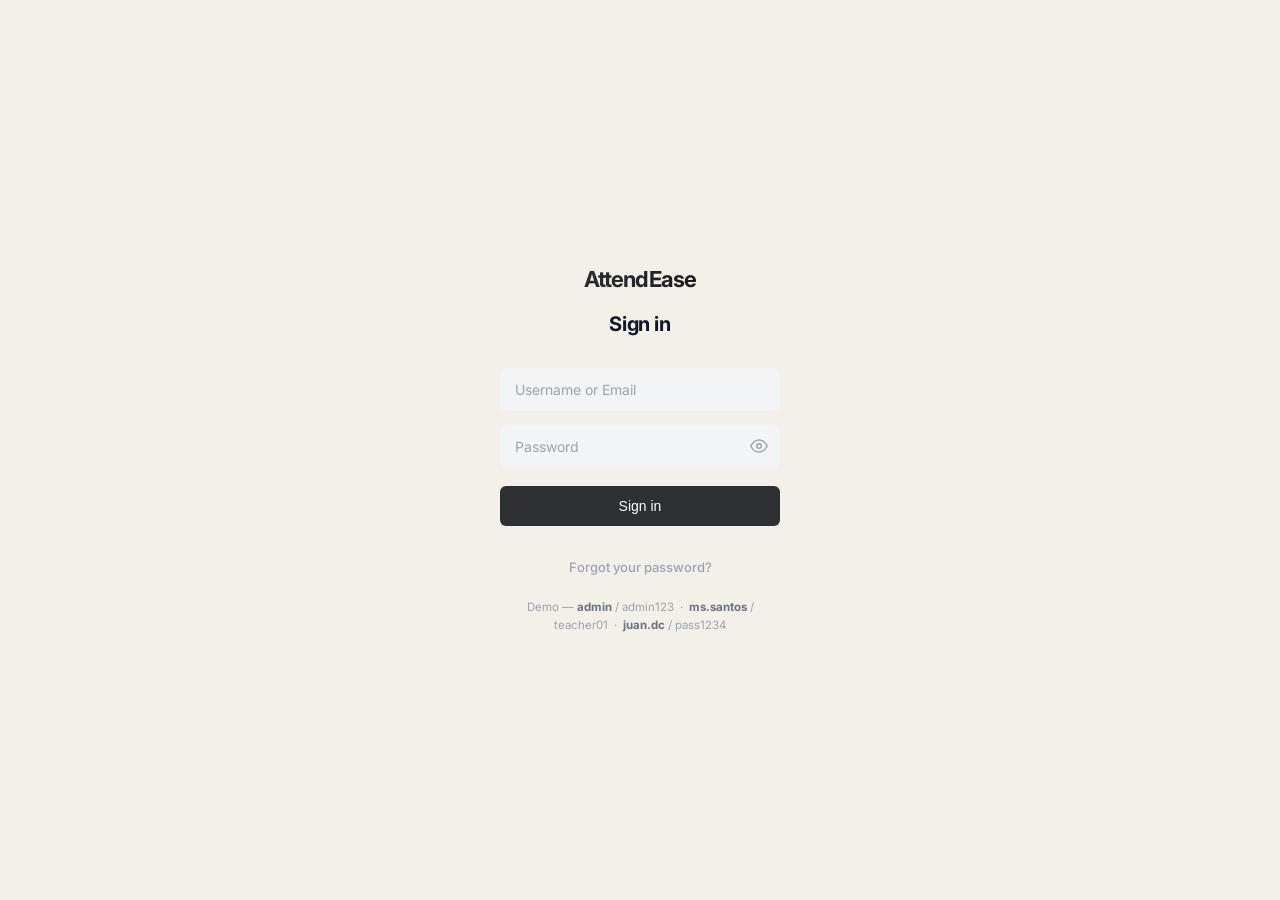
==== commit d05925ce: "Add files via upload" ====
--- a/adminPanel.html
+++ b/adminPanel.html
@@ -34,25 +34,7 @@
             </button>
         </div>
 
-        <div class="admin-info" id="adminInfoSection" onclick="openAdminProfileModal()" title="Edit Profile">
-            <div class="a-avatar-wrap" id="aAvatarWrap">
-                <div class="a-avatar" id="aAvatar">AD</div>
-                <img id="aAvatarImg" class="a-avatar-photo" hidden>
-                <div class="a-avatar-overlay">
-                    <svg width="12" height="12" viewBox="0 0 24 24" fill="none" stroke="currentColor" stroke-width="2.2"
-                        stroke-linecap="round" stroke-linejoin="round">
-                        <path d="M23 19a2 2 0 0 1-2 2H3a2 2 0 0 1-2-2V8a2 2 0 0 1 2-2h4l2-3h6l2 3h4a2 2 0 0 1 2 2z" />
-                        <circle cx="12" cy="13" r="4" />
-                    </svg>
-                </div>
-            </div>
-            <div>
-                <div class="a-name" id="aName">Administrator</div>
-                <div class="a-role">Admin</div>
-            </div>
-        </div>
-        <input type="file" id="adminProfilePicInput" accept="image/*" hidden
-            onchange="handleAdminProfilePicUpload(event)">
+
 
         <nav class="sidebar-nav">
             <button class="nav-item active" onclick="navigate('dashboard')" id="nav-dashboard">
@@ -87,6 +69,26 @@
             </button>
         </nav>
 
+        <div class="admin-info" id="adminInfoSection" onclick="openAdminProfileModal()" title="Edit Profile">
+            <div class="a-avatar-wrap" id="aAvatarWrap">
+                <div class="a-avatar" id="aAvatar">AD</div>
+                <img id="aAvatarImg" class="a-avatar-photo" hidden>
+                <div class="a-avatar-overlay">
+                    <svg width="12" height="12" viewBox="0 0 24 24" fill="none" stroke="currentColor" stroke-width="2.2"
+                        stroke-linecap="round" stroke-linejoin="round">
+                        <path d="M23 19a2 2 0 0 1-2 2H3a2 2 0 0 1-2-2V8a2 2 0 0 1 2-2h4l2-3h6l2 3h4a2 2 0 0 1 2 2z" />
+                        <circle cx="12" cy="13" r="4" />
+                    </svg>
+                </div>
+            </div>
+            <div>
+                <div class="a-name" id="aName">Administrator</div>
+                <div class="a-role">Admin</div>
+            </div>
+        </div>
+        <input type="file" id="adminProfilePicInput" accept="image/*" hidden
+            onchange="handleAdminProfilePicUpload(event)">
+
         <button class="sign-out-btn" onclick="signOut()">
             <svg width="16" height="16" viewBox="0 0 24 24" fill="none" stroke="currentColor" stroke-width="2"
                 stroke-linecap="round" stroke-linejoin="round">
@@ -104,8 +106,18 @@
         <!-- Top Bar -->
         <header class="topbar">
             <div class="topbar-left">
-                <button class="hamburger" onclick="toggleSidebar()">
-                    <span></span><span></span><span></span>
+                <button class="hamburger-mobile" onclick="toggleSidebar()" style="background:none;border:none;cursor:pointer;padding:4px;display:none;">
+                    <svg width="24" height="24" viewBox="0 0 24 24" fill="none" stroke="currentColor" stroke-width="2" stroke-linecap="round" stroke-linejoin="round">
+                        <line x1="3" y1="12" x2="21" y2="12" />
+                        <line x1="3" y1="6" x2="21" y2="6" />
+                        <line x1="3" y1="18" x2="21" y2="18" />
+                    </svg>
+                </button>
+                <button class="hamburger-desktop" onclick="toggleSidebarDesktop()" style="background:none;border:none;cursor:pointer;padding:4px;color:var(--text-muted);">
+                    <svg width="20" height="20" viewBox="0 0 24 24" fill="none" stroke="currentColor" stroke-width="2" stroke-linecap="round" stroke-linejoin="round">
+                        <rect x="3" y="3" width="18" height="18" rx="2" ry="2"/>
+                        <line x1="9" y1="3" x2="9" y2="21"/>
+                    </svg>
                 </button>
                 <div class="page-title" id="pageTitle">Dashboard</div>
             </div>
@@ -118,7 +130,6 @@
                     </svg>
                     <input type="text" placeholder="Search users…" id="searchInput" oninput="filterUsers()">
                 </div>
-                <div class="topbar-badge">Admin</div>
             </div>
         </header>
 
@@ -204,7 +215,8 @@
                                     <path d="M20 21v-2a4 4 0 0 0-4-4H8a4 4 0 0 0-4 4v2" />
                                     <circle cx="12" cy="7" r="4" />
                                 </svg>
-                                <span>New Student Account</span>
+                                </svg>
+                                <span>New Student</span>
                                 <svg class="arrow" width="16" height="16" viewBox="0 0 24 24" fill="none"
                                     stroke="currentColor" stroke-width="2" stroke-linecap="round"
                                     stroke-linejoin="round">
@@ -218,7 +230,7 @@
                                     <circle cx="9" cy="7" r="4" />
                                     <path d="M22 8l-6 2-4-1" />
                                 </svg>
-                                <span>New Teacher Account</span>
+                                <span>New Teacher</span>
                                 <svg class="arrow" width="16" height="16" viewBox="0 0 24 24" fill="none"
                                     stroke="currentColor" stroke-width="2" stroke-linecap="round"
                                     stroke-linejoin="round">
@@ -231,7 +243,7 @@
                                     <path d="M11 4H4a2 2 0 0 0-2 2v14a2 2 0 0 0 2 2h14a2 2 0 0 0 2-2v-7" />
                                     <path d="M18.5 2.5a2.121 2.121 0 0 1 3 3L12 15l-4 1 1-4 9.5-9.5z" />
                                 </svg>
-                                <span>Edit Credentials</span>
+                                <span>Manage Users</span>
                                 <svg class="arrow" width="16" height="16" viewBox="0 0 24 24" fill="none"
                                     stroke="currentColor" stroke-width="2" stroke-linecap="round"
                                     stroke-linejoin="round">
@@ -250,6 +262,8 @@
                         <button class="role-tab active" id="tab-all" onclick="filterByRole('all')">All</button>
                         <button class="role-tab" id="tab-student" onclick="filterByRole('student')">Students</button>
                         <button class="role-tab" id="tab-teacher" onclick="filterByRole('teacher')">Teachers</button>
+                        <button class="role-tab" id="tab-admin" onclick="filterByRole('admin')">Admins</button>
+                        <button class="role-tab" id="tab-archived" onclick="filterByRole('archived')">Archived</button>
                     </div>
                 </div>
 
@@ -298,6 +312,16 @@
                                     </svg>
                                     Teacher
                                 </button>
+                                <button class="role-opt" id="role-admin" onclick="setRole('admin')">
+                                    <svg width="16" height="16" viewBox="0 0 24 24" fill="none" stroke="currentColor"
+                                        stroke-width="2" stroke-linecap="round" stroke-linejoin="round">
+                                        <path d="M16 21v-2a4 4 0 0 0-4-4H5a4 4 0 0 0-4 4v2" />
+                                        <circle cx="8.5" cy="7" r="4" />
+                                        <line x1="20" y1="8" x2="20" y2="14" />
+                                        <line x1="23" y1="11" x2="17" y2="11" />
+                                    </svg>
+                                    Admin
+                                </button>
                             </div>
                         </div>
 
@@ -314,17 +338,19 @@
 
                         <div class="form-group">
                             <label id="idLabel">Student ID</label>
-                            <input type="text" id="cf-uid" placeholder="e.g. 2024-00011">
-                        </div>
-
-                        <div class="form-group">
-                            <label>Email Address</label>
-                            <input type="email" id="cf-email" placeholder="e.g. maria@school.edu">
-                        </div>
-
-                        <div class="form-group">
-                            <label>Username</label>
-                            <input type="text" id="cf-username" placeholder="Login username">
+                            <input type="text" id="cf-uid" placeholder="Auto-generated" readonly disabled>
+                        </div>
+
+                        <div class="form-row">
+                            <div class="form-group">
+                                <label>Email Address</label>
+                                <input type="email" id="cf-email" placeholder="e.g. maria@school.edu">
+                            </div>
+
+                            <div class="form-group">
+                                <label>Username</label>
+                                <input type="text" id="cf-username" placeholder="Login username">
+                            </div>
                         </div>
 
                         <div class="form-group">
@@ -433,7 +459,7 @@
                 </div>
                 <div class="form-group">
                     <label id="editIdLabel">Student ID</label>
-                    <input type="text" id="edit-uid">
+                    <input type="text" id="edit-uid" readonly disabled>
                 </div>
                 <div class="form-group">
                     <label>Email Address</label>
@@ -495,11 +521,11 @@
                     <path d="M9 6V4a1 1 0 0 1 1-1h4a1 1 0 0 1 1 1v2" />
                 </svg>
             </div>
-            <h3 class="delete-title">Delete Account?</h3>
+            <h3 class="delete-title" id="deleteModalTitle">Delete Account?</h3>
             <p class="delete-msg" id="deleteMsg"></p>
             <div class="modal-actions">
                 <button class="btn-ghost" onclick="closeDeleteModal()">Cancel</button>
-                <button class="btn-danger" onclick="confirmDelete()">Delete</button>
+                <button class="btn-danger" id="confirmDeleteBtn" onclick="confirmDelete()">Proceed</button>
             </div>
         </div>
     </div>
@@ -597,7 +623,10 @@
             document.getElementById('aName').textContent = fullName;
             document.getElementById('aAvatar').textContent = initials;
             loadAdminProfilePic();
-            users = DB.getAll().filter(u => u.role !== 'admin');
+            
+            // Allow all except current admin
+            users = DB.getAll().filter(u => u.id !== adminSession.id);
+            setRole('student'); // Init auto-generated id
             refreshDashboard();
         });
 
@@ -622,6 +651,10 @@
             document.getElementById('mainWrap').classList.toggle('shifted');
         }
 
+        function toggleSidebarDesktop() {
+            document.body.classList.toggle('sidebar-collapsed');
+        }
+
         function signOut() {
             DB.clearSession();
             window.location.href = 'index.html';
@@ -631,20 +664,21 @@
            DASHBOARD
         ═══════════════════════════════ */
         function refreshDashboard() {
-            users = DB.getAll().filter(u => u.role !== 'admin');
-            const students = users.filter(u => u.role === 'student');
-            const teachers = users.filter(u => u.role === 'teacher');
+            users = DB.getAll().filter(u => u.id !== adminSession.id);
+            const activeUsers = users.filter(u => !u.isArchived);
+            const students = activeUsers.filter(u => u.role === 'student');
+            const teachers = activeUsers.filter(u => u.role === 'teacher');
             const thisMonth = new Date().toISOString().slice(0, 7);
-            const recent = users.filter(u => u.created.startsWith(thisMonth));
+            const recent = activeUsers.filter(u => u.created && u.created.startsWith(thisMonth));
 
             animateCount('totalUsers', users.length);
             animateCount('totalStudents', students.length);
             animateCount('totalTeachers', teachers.length);
             animateCount('recentCount', recent.length);
 
-            // Recent list (last 5)
+            // Recent list (last 5 active)
             const list = document.getElementById('recentList');
-            const last5 = [...users].reverse().slice(0, 5);
+            const last5 = [...activeUsers].reverse().slice(0, 5);
             list.innerHTML = last5.map(u => `
             <div class="recent-item">
                 <div class="recent-avatar ${u.role}">${initials(u)}</div>
@@ -673,13 +707,40 @@
         ═══════════════════════════════ */
         function renderUserTable(list) {
             const tbody = document.getElementById('userTableBody');
-            const filtered = currentRoleFilter === 'all' ? list : list.filter(u => u.role === currentRoleFilter);
+            let filtered = currentRoleFilter === 'archived' 
+                            ? list.filter(u => u.isArchived)
+                            : (currentRoleFilter === 'all' 
+                                ? list.filter(u => !u.isArchived)
+                                : list.filter(u => u.role === currentRoleFilter && !u.isArchived));
+                                
             tbody.innerHTML = '';
             if (!filtered.length) {
                 tbody.innerHTML = `<tr><td colspan="7" class="empty-row">No accounts found.</td></tr>`;
                 return;
             }
             filtered.forEach((u, i) => {
+                const isArchived = u.isArchived;
+                let actionsHTML = '';
+                if (isArchived) {
+                    actionsHTML = `
+                        <button class="action-btn" onclick="restoreAccount(${u.id})" title="Restore">
+                            <svg width="14" height="14" viewBox="0 0 24 24" fill="none" stroke="currentColor" stroke-width="2" stroke-linecap="round" stroke-linejoin="round"><path d="M3 11V9a4 4 0 0 1 4-4h14"/><polyline points="7 23 3 19 7 15"/><path d="M21 13v2a4 4 0 0 1-4 4H3"/></svg>
+                        </button>
+                        <button class="action-btn delete" onclick="openDeleteModal(${u.id}, 'delete')" title="Delete Permanently">
+                            <svg width="14" height="14" viewBox="0 0 24 24" fill="none" stroke="currentColor" stroke-width="2" stroke-linecap="round" stroke-linejoin="round"><polyline points="3 6 5 6 21 6"/><path d="M19 6l-1 14a2 2 0 0 1-2 2H8a2 2 0 0 1-2-2L5 6"/></svg>
+                        </button>
+                    `;
+                } else {
+                    actionsHTML = `
+                        <button class="action-btn edit" onclick="openEditModal(${u.id})" title="Edit">
+                            <svg width="14" height="14" viewBox="0 0 24 24" fill="none" stroke="currentColor" stroke-width="2" stroke-linecap="round" stroke-linejoin="round"><path d="M11 4H4a2 2 0 0 0-2 2v14a2 2 0 0 0 2 2h14a2 2 0 0 0 2-2v-7"/><path d="M18.5 2.5a2.121 2.121 0 0 1 3 3L12 15l-4 1 1-4 9.5-9.5z"/></svg>
+                        </button>
+                        <button class="action-btn archive" onclick="openDeleteModal(${u.id}, 'archive')" title="Archive">
+                            <svg width="14" height="14" viewBox="0 0 24 24" fill="none" stroke="currentColor" stroke-width="2" stroke-linecap="round" stroke-linejoin="round"><rect x="3" y="4" width="18" height="18" rx="2" ry="2"/><line x1="16" y1="2" x2="16" y2="6"/><line x1="8" y1="2" x2="8" y2="6"/><line x1="3" y1="10" x2="21" y2="10"/><path d="M10 16h4"/></svg>
+                        </button>
+                    `;
+                }
+
                 tbody.innerHTML += `
             <tr>
                 <td class="row-num">${i + 1}</td>
@@ -697,12 +758,7 @@
                 <td class="sub-text">${u.created}</td>
                 <td>
                     <div class="action-btns">
-                        <button class="action-btn edit" onclick="openEditModal(${u.id})" title="Edit">
-                            <svg width="14" height="14" viewBox="0 0 24 24" fill="none" stroke="currentColor" stroke-width="2" stroke-linecap="round" stroke-linejoin="round"><path d="M11 4H4a2 2 0 0 0-2 2v14a2 2 0 0 0 2 2h14a2 2 0 0 0 2-2v-7"/><path d="M18.5 2.5a2.121 2.121 0 0 1 3 3L12 15l-4 1 1-4 9.5-9.5z"/></svg>
-                        </button>
-                        <button class="action-btn delete" onclick="openDeleteModal(${u.id})" title="Delete">
-                            <svg width="14" height="14" viewBox="0 0 24 24" fill="none" stroke="currentColor" stroke-width="2" stroke-linecap="round" stroke-linejoin="round"><polyline points="3 6 5 6 21 6"/><path d="M19 6l-1 14a2 2 0 0 1-2 2H8a2 2 0 0 1-2-2L5 6"/></svg>
-                        </button>
+                        ${actionsHTML}
                     </div>
                 </td>
             </tr>`;
@@ -711,8 +767,9 @@
 
         function filterByRole(role) {
             currentRoleFilter = role;
-            ['all', 'student', 'teacher'].forEach(r => {
-                document.getElementById('tab-' + r).classList.toggle('active', r === role);
+            ['all', 'student', 'teacher', 'admin', 'archived'].forEach(r => {
+                const el = document.getElementById('tab-' + r);
+                if (el) el.classList.toggle('active', r === role);
             });
             renderUserTable(filteredSearch());
         }
@@ -739,7 +796,7 @@
             if (!u) return;
             editingUserId = id;
             document.getElementById('editSubtitle').textContent = `${capitalize(u.role)} — ${u.firstname} ${u.lastname}`;
-            document.getElementById('editIdLabel').textContent = u.role === 'student' ? 'Student ID' : 'Employee #';
+            document.getElementById('editIdLabel').textContent = u.role === 'student' ? 'Student ID' : (u.role === 'teacher' ? 'Employee #' : 'Admin ID');
             document.getElementById('edit-firstname').value = u.firstname;
             document.getElementById('edit-lastname').value = u.lastname;
             document.getElementById('edit-uid').value = u.uid;
@@ -787,7 +844,7 @@
             if (pw) changes.password = pw;
 
             DB.update(editingUserId, changes);
-            users = DB.getAll().filter(u => u.role !== 'admin');
+            users = DB.getAll().filter(u => u.id !== adminSession.id);
 
             document.getElementById('editModal').hidden = true;
             renderUserTable(filteredSearch());
@@ -797,12 +854,24 @@
         /* ═══════════════════════════════
            DELETE MODAL
         ═══════════════════════════════ */
-        function openDeleteModal(id) {
+        let modalActionType = 'archive';
+        
+        function openDeleteModal(id, actionType='archive') {
             const u = users.find(u => u.id === id);
             if (!u) return;
             deletingUserId = id;
-            document.getElementById('deleteMsg').textContent =
-                `This will permanently delete the account of "${u.firstname} ${u.lastname}" (${u.uid}). This action cannot be undone.`;
+            modalActionType = actionType;
+            if (actionType === 'delete') {
+                document.getElementById('deleteModalTitle').textContent = 'Delete Permanently?';
+                document.getElementById('confirmDeleteBtn').textContent = 'Delete';
+                document.getElementById('deleteMsg').textContent =
+                    `This will permanently delete the account of "${u.firstname} ${u.lastname}" (${u.uid}). This action cannot be undone.`;
+            } else {
+                document.getElementById('deleteModalTitle').textContent = 'Archive Account?';
+                document.getElementById('confirmDeleteBtn').textContent = 'Archive';
+                document.getElementById('deleteMsg').textContent =
+                    `This will archive the account of "${u.firstname} ${u.lastname}". You can restore it later from the Archived tab.`;
+            }
             document.getElementById('deleteModal').hidden = false;
         }
 
@@ -812,12 +881,25 @@
         }
 
         function confirmDelete() {
-            DB.delete(deletingUserId);
-            users = DB.getAll().filter(u => u.role !== 'admin');
+            if (modalActionType === 'delete') {
+                DB.delete(deletingUserId);
+                showToast('Account permanently deleted ✓');
+            } else {
+                DB.archive(deletingUserId);
+                showToast('Account archived ✓');
+            }
+            users = DB.getAll().filter(u => u.id !== adminSession.id);
             document.getElementById('deleteModal').hidden = true;
             renderUserTable(filteredSearch());
             refreshDashboard();
-            showToast('Account deleted ✓');
+        }
+
+        function restoreAccount(id) {
+            DB.restore(id);
+            users = DB.getAll().filter(u => u.id !== adminSession.id);
+            renderUserTable(filteredSearch());
+            refreshDashboard();
+            showToast('Account restored ✓');
         }
 
         /* ═══════════════════════════════
@@ -827,9 +909,11 @@
             activeRole = role;
             document.getElementById('role-student').classList.toggle('active', role === 'student');
             document.getElementById('role-teacher').classList.toggle('active', role === 'teacher');
-            document.getElementById('idLabel').textContent = role === 'student' ? 'Student ID' : 'Employee #';
+            document.getElementById('role-admin').classList.toggle('active', role === 'admin');
+            document.getElementById('idLabel').textContent = role === 'student' ? 'Student ID' : (role === 'teacher' ? 'Employee #' : 'Admin ID');
             document.getElementById('previewRole').textContent = capitalize(role);
             document.getElementById('previewRole').className = 'preview-role-badge ' + role;
+            document.getElementById('cf-uid').value = DB.generateUid(role);
             updatePreview();
         }
 
@@ -866,16 +950,17 @@
             if (DB.usernameExists(un)) { showToast('Username already taken ✗', 'error'); return; }
 
             DB.create({ role: activeRole, firstname: fn, lastname: ln, uid, email: em, username: un, password: pw });
-            users = DB.getAll().filter(u => u.role !== 'admin');
+            users = DB.getAll().filter(u => u.id !== adminSession.id);
             resetCreateForm();
             showToast(`${capitalize(activeRole)} account created ✓`);
             refreshDashboard();
         }
 
         function resetCreateForm() {
-            ['cf-firstname', 'cf-lastname', 'cf-uid', 'cf-email', 'cf-username', 'cf-password', 'cf-confirm'].forEach(id => {
+            ['cf-firstname', 'cf-lastname', 'cf-email', 'cf-username', 'cf-password', 'cf-confirm'].forEach(id => {
                 document.getElementById(id).value = '';
             });
+            document.getElementById('cf-uid').value = DB.generateUid(activeRole);
             updatePreview();
         }
 
--- a/adminPanel.css
+++ b/adminPanel.css
@@ -12,18 +12,18 @@
 }
 
 :root {
-    --bg: linear-gradient(145deg, #f8f7ff 0%, #eef2ff 40%, #e0ecff 75%, #f0f7ff 100%);
-    --brand: #7c3aed;
-    --brand-light: #8b5cf6;
-    --brand-dark: #6d28d9;
-    --brand-gradient: linear-gradient(135deg, #6d28d9 0%, #8b5cf6 60%, #a78bfa 100%);
-    --surface: rgba(255, 255, 255, 0.85);
-    --border: rgba(124, 58, 237, 0.1);
-    --text: #111827;
-    --text-muted: #6b7280;
+    --bg: #f3efe9;
+    --brand: #2d2f33;
+    --brand-light: #52565e;
+    --brand-dark: #1a1b1f;
+    --brand-gradient: linear-gradient(135deg, #2d2f33 0%, #1a1b1f 100%);
+    --surface: #ffffff;
+    --border: rgba(0, 0, 0, 0.06);
+    --text: #2d2f33;
+    --text-muted: #8c8884;
     --sidebar-w: 248px;
     --top-h: 58px;
-    --radius: 14px;
+    --radius: 20px;
     --green: #22c55e;
     --red: #ef4444;
     --amber: #f59e0b;
@@ -334,6 +334,7 @@
     flex-direction: column;
     gap: 20px;
     animation: fadeUp 0.35s cubic-bezier(0.22, 1, 0.36, 1) both;
+    width: 100%;
 }
 
 .page.active {
@@ -530,11 +531,13 @@
 
 .quick-actions {
     display: flex;
-    flex-direction: column;
+    flex-wrap: wrap;
     gap: 10px;
 }
 
 .quick-btn {
+    flex: 1;
+    min-width: 140px;
     display: flex;
     align-items: center;
     gap: 12px;
@@ -1206,8 +1209,49 @@
     transition: transform 0.35s cubic-bezier(0.22, 1, 0.36, 1), opacity 0.3s;
     opacity: 0;
     pointer-events: none;
-    z-index: 2000;
-    white-space: nowrap;
+}
+
+/* ─── SIDEBAR COLLAPSED STATE ─────────────────────────── */
+body.sidebar-collapsed {
+    --sidebar-w: 80px;
+}
+body.sidebar-collapsed .sidebar {
+}
+body.sidebar-collapsed .brand {
+    display: none;
+}
+body.sidebar-collapsed .admin-info {
+    justify-content: center;
+    padding: 16px 0;
+}
+body.sidebar-collapsed .a-avatar-wrap {
+    margin: 0 auto;
+}
+body.sidebar-collapsed .a-name,
+body.sidebar-collapsed .a-role {
+    display: none;
+}
+body.sidebar-collapsed .nav-item {
+    justify-content: center;
+    padding: 12px;
+    font-size: 0;
+}
+body.sidebar-collapsed .nav-item svg {
+    margin: 0;
+}
+body.sidebar-collapsed .sign-out-btn {
+    justify-content: center;
+    padding: 12px;
+    font-size: 0;
+    margin: 0 auto;
+    width: calc(100% - 24px);
+}
+body.sidebar-collapsed .sign-out-btn svg {
+    margin: 0;
+}
+body.sidebar-collapsed .hamburger-desktop rect {
+    x: 14; 
+    width: 7;
 }
 
 .toast.show {
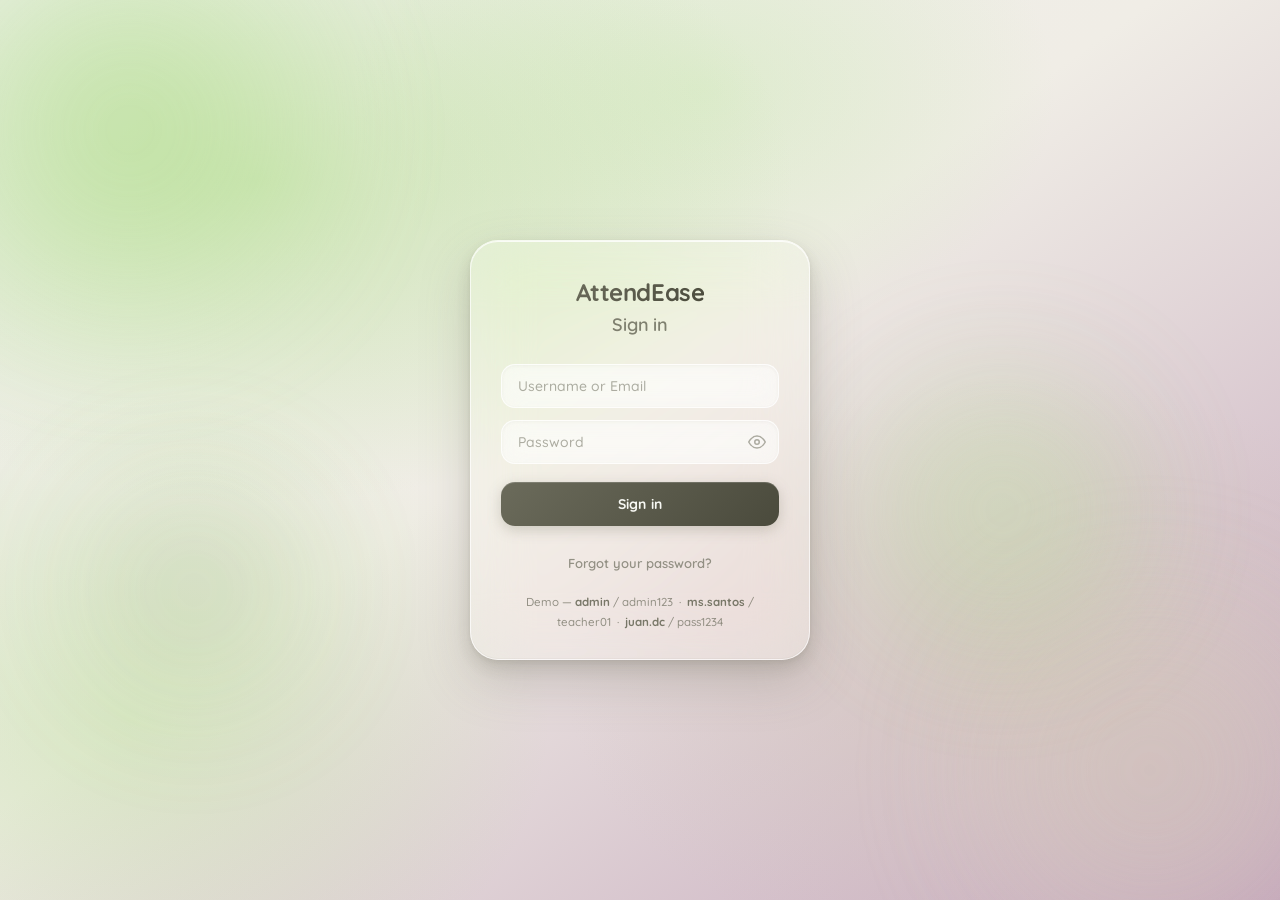
==== commit fd97b401: "Add files via upload" ====
--- a/adminPanel.html
+++ b/adminPanel.html
@@ -10,7 +10,9 @@
     <link rel="stylesheet" href="adminPanel.css">
     <link rel="preconnect" href="https://fonts.googleapis.com">
     <link rel="preconnect" href="https://fonts.gstatic.com" crossorigin>
-    <link href="https://fonts.googleapis.com/css2?family=Inter:wght@400;500;600;700;800&display=swap" rel="stylesheet">
+    <link href="https://fonts.googleapis.com/css2?family=Quicksand:wght@300..700&display=swap" rel="stylesheet">
+    <link rel="stylesheet"
+        href="https://fonts.googleapis.com/css2?family=Material+Symbols+Outlined:opsz,wght,FILL,GRAD@20..48,100..700,0..1,-50..200&icon_names=archive" />
     <script>
         document.addEventListener('DOMContentLoaded', async () => {
             await window.initCloudDb();
@@ -20,6 +22,11 @@
 </head>
 
 <body>
+    <!-- Liquid glass background orbs -->
+    <div class="orb orb-1"></div>
+    <div class="orb orb-2"></div>
+    <div class="orb orb-3"></div>
+    <div class="orb orb-4"></div>
 
     <!-- ══════════════ SIDEBAR ══════════════ -->
     <aside class="sidebar" id="sidebar">
@@ -36,39 +43,6 @@
 
 
 
-        <nav class="sidebar-nav">
-            <button class="nav-item active" onclick="navigate('dashboard')" id="nav-dashboard">
-                <svg width="18" height="18" viewBox="0 0 24 24" fill="none" stroke="currentColor" stroke-width="2"
-                    stroke-linecap="round" stroke-linejoin="round">
-                    <rect x="3" y="3" width="7" height="7" />
-                    <rect x="14" y="3" width="7" height="7" />
-                    <rect x="3" y="14" width="7" height="7" />
-                    <rect x="14" y="14" width="7" height="7" />
-                </svg>
-                Dashboard
-            </button>
-            <button class="nav-item" onclick="navigate('users')" id="nav-users">
-                <svg width="18" height="18" viewBox="0 0 24 24" fill="none" stroke="currentColor" stroke-width="2"
-                    stroke-linecap="round" stroke-linejoin="round">
-                    <path d="M17 21v-2a4 4 0 0 0-4-4H5a4 4 0 0 0-4 4v2" />
-                    <circle cx="9" cy="7" r="4" />
-                    <path d="M23 21v-2a4 4 0 0 0-3-3.87" />
-                    <path d="M16 3.13a4 4 0 0 1 0 7.75" />
-                </svg>
-                Manage Users
-            </button>
-            <button class="nav-item" onclick="navigate('create')" id="nav-create">
-                <svg width="18" height="18" viewBox="0 0 24 24" fill="none" stroke="currentColor" stroke-width="2"
-                    stroke-linecap="round" stroke-linejoin="round">
-                    <path d="M16 21v-2a4 4 0 0 0-4-4H5a4 4 0 0 0-4 4v2" />
-                    <circle cx="8.5" cy="7" r="4" />
-                    <line x1="20" y1="8" x2="20" y2="14" />
-                    <line x1="23" y1="11" x2="17" y2="11" />
-                </svg>
-                Create Account
-            </button>
-        </nav>
-
         <div class="admin-info" id="adminInfoSection" onclick="openAdminProfileModal()" title="Edit Profile">
             <div class="a-avatar-wrap" id="aAvatarWrap">
                 <div class="a-avatar" id="aAvatar">AD</div>
@@ -89,6 +63,39 @@
         <input type="file" id="adminProfilePicInput" accept="image/*" hidden
             onchange="handleAdminProfilePicUpload(event)">
 
+        <nav class="sidebar-nav">
+            <button class="nav-item active" onclick="navigate('dashboard')" id="nav-dashboard">
+                <svg width="18" height="18" viewBox="0 0 24 24" fill="none" stroke="currentColor" stroke-width="2"
+                    stroke-linecap="round" stroke-linejoin="round">
+                    <rect x="3" y="3" width="7" height="7" />
+                    <rect x="14" y="3" width="7" height="7" />
+                    <rect x="3" y="14" width="7" height="7" />
+                    <rect x="14" y="14" width="7" height="7" />
+                </svg>
+                <span>Dashboard</span>
+            </button>
+            <button class="nav-item" onclick="navigate('users')" id="nav-users">
+                <svg width="18" height="18" viewBox="0 0 24 24" fill="none" stroke="currentColor" stroke-width="2"
+                    stroke-linecap="round" stroke-linejoin="round">
+                    <path d="M17 21v-2a4 4 0 0 0-4-4H5a4 4 0 0 0-4 4v2" />
+                    <circle cx="9" cy="7" r="4" />
+                    <path d="M23 21v-2a4 4 0 0 0-3-3.87" />
+                    <path d="M16 3.13a4 4 0 0 1 0 7.75" />
+                </svg>
+                <span>Manage Users</span>
+            </button>
+            <button class="nav-item" onclick="navigate('create')" id="nav-create">
+                <svg width="18" height="18" viewBox="0 0 24 24" fill="none" stroke="currentColor" stroke-width="2"
+                    stroke-linecap="round" stroke-linejoin="round">
+                    <path d="M16 21v-2a4 4 0 0 0-4-4H5a4 4 0 0 0-4 4v2" />
+                    <circle cx="8.5" cy="7" r="4" />
+                    <line x1="20" y1="8" x2="20" y2="14" />
+                    <line x1="23" y1="11" x2="17" y2="11" />
+                </svg>
+                <span>Create Account</span>
+            </button>
+        </nav>
+
         <button class="sign-out-btn" onclick="signOut()">
             <svg width="16" height="16" viewBox="0 0 24 24" fill="none" stroke="currentColor" stroke-width="2"
                 stroke-linecap="round" stroke-linejoin="round">
@@ -96,7 +103,7 @@
                 <polyline points="16 17 21 12 16 7" />
                 <line x1="21" y1="12" x2="9" y2="12" />
             </svg>
-            Sign Out
+            <span>Sign Out</span>
         </button>
     </aside>
 
@@ -106,17 +113,19 @@
         <!-- Top Bar -->
         <header class="topbar">
             <div class="topbar-left">
-                <button class="hamburger-mobile" onclick="toggleSidebar()" style="background:none;border:none;cursor:pointer;padding:4px;display:none;">
-                    <svg width="24" height="24" viewBox="0 0 24 24" fill="none" stroke="currentColor" stroke-width="2" stroke-linecap="round" stroke-linejoin="round">
+                <button class="hamburger-mobile" onclick="toggleSidebar()">
+                    <svg width="24" height="24" viewBox="0 0 24 24" fill="none" stroke="currentColor" stroke-width="2"
+                        stroke-linecap="round" stroke-linejoin="round">
                         <line x1="3" y1="12" x2="21" y2="12" />
                         <line x1="3" y1="6" x2="21" y2="6" />
                         <line x1="3" y1="18" x2="21" y2="18" />
                     </svg>
                 </button>
-                <button class="hamburger-desktop" onclick="toggleSidebarDesktop()" style="background:none;border:none;cursor:pointer;padding:4px;color:var(--text-muted);">
-                    <svg width="20" height="20" viewBox="0 0 24 24" fill="none" stroke="currentColor" stroke-width="2" stroke-linecap="round" stroke-linejoin="round">
-                        <rect x="3" y="3" width="18" height="18" rx="2" ry="2"/>
-                        <line x1="9" y1="3" x2="9" y2="21"/>
+                <button class="hamburger-desktop" onclick="toggleSidebarDesktop()">
+                    <svg width="20" height="20" viewBox="0 0 24 24" fill="none" stroke="currentColor" stroke-width="2"
+                        stroke-linecap="round" stroke-linejoin="round">
+                        <rect x="3" y="3" width="18" height="18" rx="2" ry="2" />
+                        <line x1="9" y1="3" x2="9" y2="21" />
                     </svg>
                 </button>
                 <div class="page-title" id="pageTitle">Dashboard</div>
@@ -240,8 +249,10 @@
                             <button class="quick-btn manage-btn" onclick="navigate('users')">
                                 <svg width="20" height="20" viewBox="0 0 24 24" fill="none" stroke="currentColor"
                                     stroke-width="2" stroke-linecap="round" stroke-linejoin="round">
-                                    <path d="M11 4H4a2 2 0 0 0-2 2v14a2 2 0 0 0 2 2h14a2 2 0 0 0 2-2v-7" />
-                                    <path d="M18.5 2.5a2.121 2.121 0 0 1 3 3L12 15l-4 1 1-4 9.5-9.5z" />
+                                    <path d="M17 21v-2a4 4 0 0 0-4-4H5a4 4 0 0 0-4 4v2" />
+                                    <circle cx="9" cy="7" r="4" />
+                                    <path d="M23 21v-2a4 4 0 0 0-3-3.87" />
+                                    <path d="M16 3.13a4 4 0 0 1 0 7.75" />
                                 </svg>
                                 <span>Manage Users</span>
                                 <svg class="arrow" width="16" height="16" viewBox="0 0 24 24" fill="none"
@@ -277,6 +288,7 @@
                                 <th>Role</th>
                                 <th>Email</th>
                                 <th>Created</th>
+                                <th>Created By</th>
                                 <th>Actions</th>
                             </tr>
                         </thead>
@@ -328,11 +340,11 @@
                         <div class="form-row">
                             <div class="form-group">
                                 <label>First Name</label>
-                                <input type="text" id="cf-firstname" placeholder="e.g. Maria">
+                                <input type="text" id="cf-firstname" placeholder="e.g. Maria" oninput="this.value = this.value.replace(/[0-9]/g, '')">
                             </div>
                             <div class="form-group">
                                 <label>Last Name</label>
-                                <input type="text" id="cf-lastname" placeholder="e.g. Santos">
+                                <input type="text" id="cf-lastname" placeholder="e.g. Santos" oninput="this.value = this.value.replace(/[0-9]/g, '')">
                             </div>
                         </div>
 
@@ -623,7 +635,7 @@
             document.getElementById('aName').textContent = fullName;
             document.getElementById('aAvatar').textContent = initials;
             loadAdminProfilePic();
-            
+
             // Allow all except current admin
             users = DB.getAll().filter(u => u.id !== adminSession.id);
             setRole('student'); // Init auto-generated id
@@ -707,15 +719,15 @@
         ═══════════════════════════════ */
         function renderUserTable(list) {
             const tbody = document.getElementById('userTableBody');
-            let filtered = currentRoleFilter === 'archived' 
-                            ? list.filter(u => u.isArchived)
-                            : (currentRoleFilter === 'all' 
-                                ? list.filter(u => !u.isArchived)
-                                : list.filter(u => u.role === currentRoleFilter && !u.isArchived));
-                                
+            let filtered = currentRoleFilter === 'archived'
+                ? list.filter(u => u.isArchived)
+                : (currentRoleFilter === 'all'
+                    ? list.filter(u => !u.isArchived)
+                    : list.filter(u => u.role === currentRoleFilter && !u.isArchived));
+
             tbody.innerHTML = '';
             if (!filtered.length) {
-                tbody.innerHTML = `<tr><td colspan="7" class="empty-row">No accounts found.</td></tr>`;
+                tbody.innerHTML = `<tr><td colspan="8" class="empty-row">No accounts found.</td></tr>`;
                 return;
             }
             filtered.forEach((u, i) => {
@@ -736,7 +748,7 @@
                             <svg width="14" height="14" viewBox="0 0 24 24" fill="none" stroke="currentColor" stroke-width="2" stroke-linecap="round" stroke-linejoin="round"><path d="M11 4H4a2 2 0 0 0-2 2v14a2 2 0 0 0 2 2h14a2 2 0 0 0 2-2v-7"/><path d="M18.5 2.5a2.121 2.121 0 0 1 3 3L12 15l-4 1 1-4 9.5-9.5z"/></svg>
                         </button>
                         <button class="action-btn archive" onclick="openDeleteModal(${u.id}, 'archive')" title="Archive">
-                            <svg width="14" height="14" viewBox="0 0 24 24" fill="none" stroke="currentColor" stroke-width="2" stroke-linecap="round" stroke-linejoin="round"><rect x="3" y="4" width="18" height="18" rx="2" ry="2"/><line x1="16" y1="2" x2="16" y2="6"/><line x1="8" y1="2" x2="8" y2="6"/><line x1="3" y1="10" x2="21" y2="10"/><path d="M10 16h4"/></svg>
+                            <span class="material-symbols-outlined" style="font-size:14px;line-height:1;">archive</span>
                         </button>
                     `;
                 }
@@ -754,8 +766,9 @@
                 </td>
                 <td class="mono">${u.uid}<br><span class="sub-text">@${u.username}</span></td>
                 <td><span class="role-badge ${u.role}">${capitalize(u.role)}</span></td>
-                <td class="sub-text">${u.email}</td>
-                <td class="sub-text">${u.created}</td>
+                <td><span class="sub-text">${u.email}</span></td>
+                <td><span class="sub-text">${u.created}</span></td>
+                <td><span class="sub-text">${u.createdBy || 'ADMIN-001'}</span></td>
                 <td>
                     <div class="action-btns">
                         ${actionsHTML}
@@ -855,8 +868,8 @@
            DELETE MODAL
         ═══════════════════════════════ */
         let modalActionType = 'archive';
-        
-        function openDeleteModal(id, actionType='archive') {
+
+        function openDeleteModal(id, actionType = 'archive') {
             const u = users.find(u => u.id === id);
             if (!u) return;
             deletingUserId = id;
@@ -945,11 +958,33 @@
             const pw2 = document.getElementById('cf-confirm').value;
 
             if (!fn || !ln || !uid || !em || !un || !pw) { showToast('Please fill in all fields ✗', 'error'); return; }
+            
+            // Name validation (no numbers)
+            if (/\d/.test(fn) || /\d/.test(ln)) {
+                showToast('Names cannot contain numbers ✗', 'error');
+                return;
+            }
+
+            // Email validation
+            if (!em.includes('@') || em.indexOf('@') === 0 || em.indexOf('@') === em.length - 1) {
+                showToast('Invalid email address ✗', 'error');
+                return;
+            }
+
             if (pw !== pw2) { showToast('Passwords do not match ✗', 'error'); return; }
             if (pw.length < 8) { showToast('Password must be at least 8 characters ✗', 'error'); return; }
             if (DB.usernameExists(un)) { showToast('Username already taken ✗', 'error'); return; }
 
-            DB.create({ role: activeRole, firstname: fn, lastname: ln, uid, email: em, username: un, password: pw });
+            DB.create({
+                role: activeRole,
+                firstname: fn,
+                lastname: ln,
+                uid,
+                email: em,
+                username: un,
+                password: pw,
+                createdBy: adminSession.uid
+            });
             users = DB.getAll().filter(u => u.id !== adminSession.id);
             resetCreateForm();
             showToast(`${capitalize(activeRole)} account created ✓`);
--- a/adminPanel.css
+++ b/adminPanel.css
@@ -11,34 +11,146 @@
     display: none !important;
 }
 
+@keyframes floatOrb1 {
+
+    0%,
+    100% {
+        transform: translate(0, 0) scale(1);
+    }
+
+    33% {
+        transform: translate(60px, -80px) scale(1.1);
+    }
+
+    66% {
+        transform: translate(-40px, 50px) scale(0.95);
+    }
+}
+
+@keyframes floatOrb2 {
+
+    0%,
+    100% {
+        transform: translate(0, 0) scale(1);
+    }
+
+    40% {
+        transform: translate(-70px, 60px) scale(1.08);
+    }
+
+    75% {
+        transform: translate(50px, -40px) scale(0.97);
+    }
+}
+
+@keyframes floatOrb3 {
+
+    0%,
+    100% {
+        transform: translate(0, 0) scale(1);
+    }
+
+    30% {
+        transform: translate(40px, 70px) scale(1.05);
+    }
+
+    70% {
+        transform: translate(-60px, -30px) scale(1.12);
+    }
+}
+
 :root {
-    --bg: #f3efe9;
-    --brand: #2d2f33;
-    --brand-light: #52565e;
-    --brand-dark: #1a1b1f;
-    --brand-gradient: linear-gradient(135deg, #2d2f33 0%, #1a1b1f 100%);
-    --surface: #ffffff;
-    --border: rgba(0, 0, 0, 0.06);
-    --text: #2d2f33;
-    --text-muted: #8c8884;
+    --bg: #f7f8f3;
+    --brand: #6b6b5b;
+    --brand-light: #8a8a78;
+    --brand-dark: #4a4a3c;
+    --brand-gradient: linear-gradient(135deg, #6b6b5b 0%, #4a4a3c 100%);
+    --surface: rgba(247, 248, 243, 0.72);
+    --surface-solid: #f7f8f3;
+    --border: rgba(255, 255, 255, 0.55);
+    --border-subtle: rgba(107, 107, 91, 0.08);
+    --text: #3d3d30;
+    --text-muted: #8a8a78;
     --sidebar-w: 248px;
     --top-h: 58px;
     --radius: 20px;
-    --green: #22c55e;
+    --accent: #a3d977;
+    --accent-light: #c4e8a9;
+    --beige: #d2c7b8;
+    --green: #a3d977;
     --red: #ef4444;
     --amber: #f59e0b;
-    --blue: #3b82f6;
-    --purple: #8b5cf6;
+    --blue: #6b9e5b;
+    --purple: #8a9b6b;
 }
 
 html,
 body {
     height: 100%;
-    font-family: 'Inter', -apple-system, BlinkMacSystemFont, sans-serif;
-    background: var(--bg);
+    font-family: 'Quicksand', -apple-system, BlinkMacSystemFont, sans-serif;
+    background: #f7f8f3;
     background-attachment: fixed;
     color: var(--text);
     overflow: hidden;
+}
+
+body::before {
+    content: '';
+    position: fixed;
+    inset: 0;
+    background:
+        radial-gradient(ellipse 70% 60% at 15% 15%, rgba(163, 217, 119, 0.42) 0%, transparent 60%),
+        radial-gradient(ellipse 60% 55% at 85% 80%, rgba(210, 199, 184, 0.5) 0%, transparent 60%),
+        radial-gradient(ellipse 50% 50% at 60% 5%, rgba(196, 232, 169, 0.38) 0%, transparent 55%),
+        radial-gradient(ellipse 55% 60% at 5% 85%, rgba(163, 217, 119, 0.28) 0%, transparent 60%),
+        linear-gradient(145deg, #eef0e9 0%, #f0ede6 45%, #c5a7bc 100%);
+    z-index: 0;
+    pointer-events: none;
+}
+
+.orb {
+    position: fixed;
+    border-radius: 50%;
+    filter: blur(70px);
+    opacity: 0.65;
+    z-index: 0;
+    pointer-events: none;
+}
+
+.orb-1 {
+    width: 500px;
+    height: 500px;
+    background: radial-gradient(circle, rgba(163, 217, 119, 0.6) 0%, rgba(196, 232, 169, 0.25) 60%, transparent 100%);
+    top: -100px;
+    left: -100px;
+    animation: floatOrb1 16s ease-in-out infinite;
+}
+
+.orb-2 {
+    width: 450px;
+    height: 450px;
+    background: radial-gradient(circle, rgba(210, 199, 184, 0.65) 0%, rgba(220, 210, 195, 0.25) 60%, transparent 100%);
+    bottom: -80px;
+    right: -80px;
+    animation: floatOrb2 19s ease-in-out infinite;
+}
+
+.orb-3 {
+    width: 360px;
+    height: 360px;
+    background: radial-gradient(circle, rgba(196, 232, 169, 0.6) 0%, rgba(163, 217, 119, 0.2) 60%, transparent 100%);
+    top: 35%;
+    right: 8%;
+    animation: floatOrb3 13s ease-in-out infinite;
+}
+
+.orb-4 {
+    width: 320px;
+    height: 320px;
+    background: radial-gradient(circle, rgba(107, 107, 91, 0.22) 0%, rgba(163, 217, 119, 0.18) 60%, transparent 100%);
+    bottom: 25%;
+    left: 3%;
+    animation: floatOrb1 21s ease-in-out infinite reverse;
 }
 
 /* ─── SIDEBAR ─────────────────────────── */
@@ -48,10 +160,11 @@
     left: 0;
     bottom: 0;
     width: var(--sidebar-w);
-    background: rgba(255, 255, 255, 0.92);
-    backdrop-filter: blur(20px);
-    -webkit-backdrop-filter: blur(20px);
-    border-right: 1px solid var(--border);
+    background: rgba(255, 255, 255, 0.38);
+    backdrop-filter: blur(28px) saturate(180%);
+    -webkit-backdrop-filter: blur(28px) saturate(180%);
+    border-right: 1px solid rgba(255, 255, 255, 0.5);
+    box-shadow: 2px 0 24px rgba(45, 47, 51, 0.08);
     display: flex;
     flex-direction: column;
     padding: 0 0 24px;
@@ -63,8 +176,10 @@
     display: flex;
     align-items: center;
     justify-content: space-between;
-    padding: 18px 20px 14px;
+    height: var(--top-h);
+    padding: 0 20px;
     border-bottom: 1px solid var(--border);
+    flex-shrink: 0;
 }
 
 .brand {
@@ -255,22 +370,78 @@
     gap: 14px;
 }
 
-.hamburger {
-    display: none;
-    flex-direction: column;
-    gap: 5px;
+.hamburger-mobile,
+.hamburger-desktop {
+    display: flex;
+    align-items: center;
+    justify-content: center;
     background: none;
     border: none;
     cursor: pointer;
     padding: 4px;
-}
-
-.hamburger span {
-    display: block;
-    width: 20px;
-    height: 2px;
-    background: var(--text-muted);
-    border-radius: 2px;
+    color: var(--text-muted);
+    flex-shrink: 0; /* Anti-squash */
+    transition: transform 0.3s cubic-bezier(0.4, 0, 0.2, 1);
+}
+
+.hamburger-desktop:hover {
+    color: var(--brand);
+    background: rgba(124, 58, 237, 0.05);
+    border-radius: 8px;
+}
+
+/* ─── SIDEBAR COLLAPSED (NARROW) ─────────────────── */
+body.sidebar-collapsed {
+    --sidebar-w: 72px;
+}
+
+body.sidebar-collapsed .brand,
+body.sidebar-collapsed .a-name,
+body.sidebar-collapsed .a-role,
+body.sidebar-collapsed .nav-item span,
+body.sidebar-collapsed .sign-out-btn span {
+    display: none;
+}
+
+body.sidebar-collapsed .sidebar {
+    width: var(--sidebar-w);
+}
+
+body.sidebar-collapsed .sidebar-top,
+body.sidebar-collapsed .admin-info {
+    justify-content: center;
+    padding: 0;
+    height: var(--top-h);
+}
+
+body.sidebar-collapsed .admin-info {
+    padding: 16px 0;
+}
+
+body.sidebar-collapsed .nav-item {
+    justify-content: center;
+    padding: 12px 0;
+    margin: 0 8px;
+}
+
+body.sidebar-collapsed .sign-out-btn {
+    justify-content: center;
+    padding: 12px 0;
+    margin: 0 8px;
+    border: none;
+    background: rgba(239, 68, 68, 0.03);
+}
+
+body.sidebar-collapsed .hamburger-desktop {
+    transform: rotate(180deg);
+}
+
+.hamburger-mobile {
+    display: none;
+}
+
+.hamburger-desktop rect {
+    transition: all 0.2s;
 }
 
 .page-title {
@@ -1215,30 +1386,35 @@
 body.sidebar-collapsed {
     --sidebar-w: 80px;
 }
-body.sidebar-collapsed .sidebar {
-}
+
 body.sidebar-collapsed .brand {
     display: none;
 }
+
 body.sidebar-collapsed .admin-info {
     justify-content: center;
     padding: 16px 0;
 }
+
 body.sidebar-collapsed .a-avatar-wrap {
     margin: 0 auto;
 }
+
 body.sidebar-collapsed .a-name,
 body.sidebar-collapsed .a-role {
     display: none;
 }
+
 body.sidebar-collapsed .nav-item {
     justify-content: center;
     padding: 12px;
     font-size: 0;
 }
+
 body.sidebar-collapsed .nav-item svg {
     margin: 0;
 }
+
 body.sidebar-collapsed .sign-out-btn {
     justify-content: center;
     padding: 12px;
@@ -1246,11 +1422,13 @@
     margin: 0 auto;
     width: calc(100% - 24px);
 }
+
 body.sidebar-collapsed .sign-out-btn svg {
     margin: 0;
 }
+
 body.sidebar-collapsed .hamburger-desktop rect {
-    x: 14; 
+    x: 14;
     width: 7;
 }
 
@@ -1282,8 +1460,12 @@
         margin-left: 0;
     }
 
-    .hamburger {
+    .hamburger-mobile {
         display: flex;
+    }
+
+    .hamburger-desktop {
+        display: none;
     }
 
     .dash-grid {
@@ -1480,4 +1662,48 @@
     text-align: right;
     word-break: break-all;
     max-width: 60%;
+}
+
+/* --- MOBILE RWD & SLIDER INDICATORS --- */
+@media (max-width: 768px) {
+
+    /* Create a visible slider indicator for tables and role tabs */
+    .table-card,
+    .filter-bar {
+        -webkit-overflow-scrolling: touch;
+        position: relative;
+        overflow-x: auto;
+    }
+
+    .table-card::-webkit-scrollbar,
+    .filter-bar::-webkit-scrollbar {
+        height: 6px;
+        display: block;
+        /* Force visible scrollbar as slider indicator */
+    }
+
+    .table-card::-webkit-scrollbar-track,
+    .filter-bar::-webkit-scrollbar-track {
+        background: rgba(124, 58, 237, 0.05);
+        border-radius: 10px;
+    }
+
+    .table-card::-webkit-scrollbar-thumb,
+    .filter-bar::-webkit-scrollbar-thumb {
+        background: rgba(124, 58, 237, 0.25);
+        border-radius: 10px;
+    }
+
+    /* Ensure role tabs don't wrap and can slide */
+    .role-tabs {
+        flex-wrap: nowrap;
+        min-width: max-content;
+        padding-bottom: 6px;
+        /* give space for the scrollbar so it doesn't overlap tags */
+    }
+
+    /* Give user table enough width to not squash columns, ensuring action buttons remain visible and interactable via sliding */
+    .user-table {
+        min-width: 600px;
+    }
 }
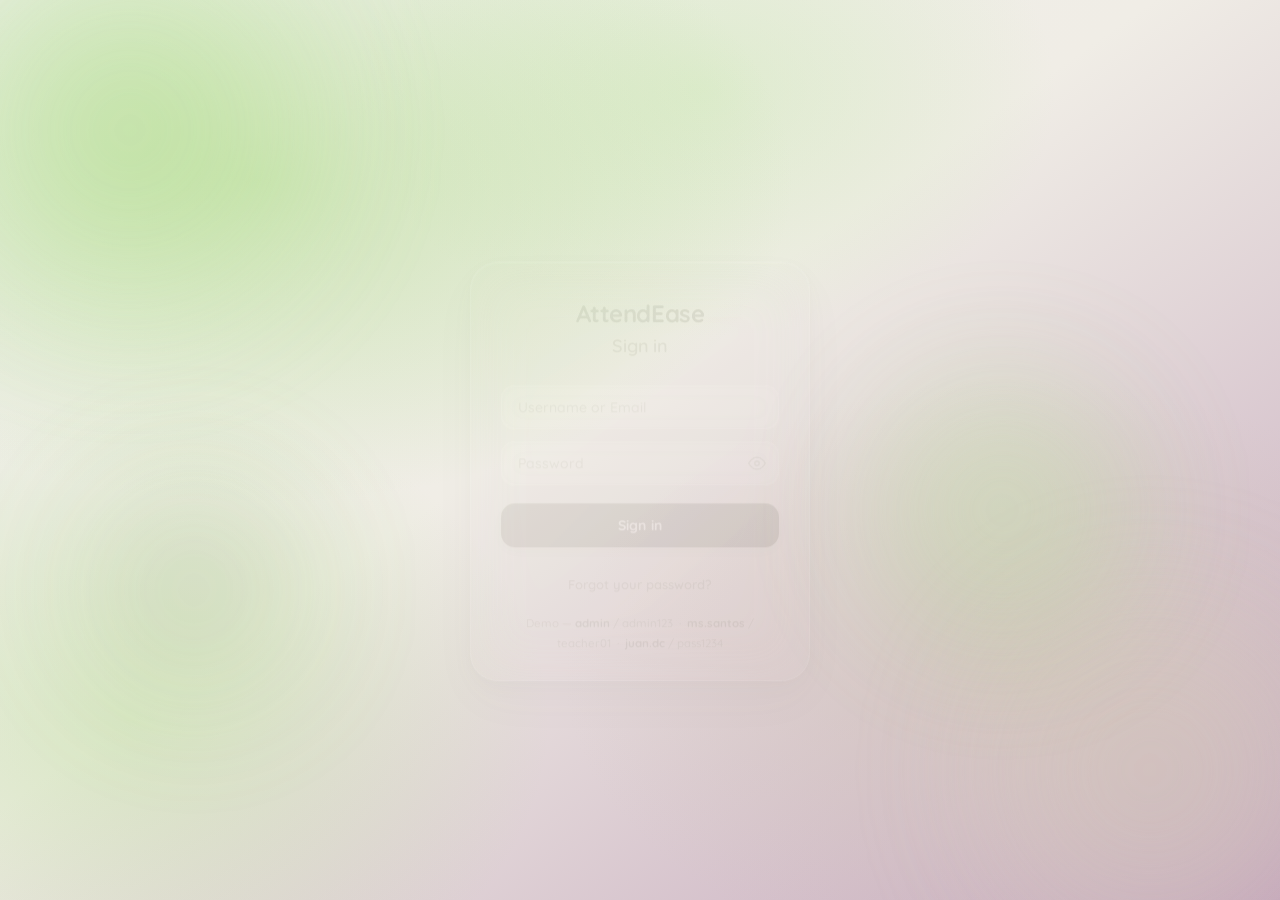
==== commit d4df5d96: "Add files via upload" ====
--- a/adminPanel.html
+++ b/adminPanel.html
@@ -1,1150 +1,1144 @@
-<!DOCTYPE html>
-<html lang="en">
-
-<head>
-    <meta charset="UTF-8">
-    <meta name="viewport" content="width=device-width, initial-scale=1.0">
-    <title>AttendEase – Admin Panel</title>
-    <script src="cloud-sync.js"></script>
-    <script src="db.js"></script>
-    <link rel="stylesheet" href="adminPanel.css">
-    <link rel="preconnect" href="https://fonts.googleapis.com">
-    <link rel="preconnect" href="https://fonts.gstatic.com" crossorigin>
-    <link href="https://fonts.googleapis.com/css2?family=Quicksand:wght@300..700&display=swap" rel="stylesheet">
-    <link rel="stylesheet"
-        href="https://fonts.googleapis.com/css2?family=Material+Symbols+Outlined:opsz,wght,FILL,GRAD@20..48,100..700,0..1,-50..200&icon_names=archive" />
-    <script>
-        document.addEventListener('DOMContentLoaded', async () => {
-            await window.initCloudDb();
-            // Existing initialization logic...
-        });
-    </script>
-</head>
-
-<body>
-    <!-- Liquid glass background orbs -->
-    <div class="orb orb-1"></div>
-    <div class="orb orb-2"></div>
-    <div class="orb orb-3"></div>
-    <div class="orb orb-4"></div>
-
-    <!-- ══════════════ SIDEBAR ══════════════ -->
-    <aside class="sidebar" id="sidebar">
-        <div class="sidebar-top">
-            <div class="brand">AttendEase</div>
-            <button class="sidebar-close" onclick="toggleSidebar()">
-                <svg width="18" height="18" viewBox="0 0 24 24" fill="none" stroke="currentColor" stroke-width="2"
-                    stroke-linecap="round" stroke-linejoin="round">
-                    <line x1="18" y1="6" x2="6" y2="18" />
-                    <line x1="6" y1="6" x2="18" y2="18" />
-                </svg>
-            </button>
-        </div>
-
-
-
-        <div class="admin-info" id="adminInfoSection" onclick="openAdminProfileModal()" title="Edit Profile">
-            <div class="a-avatar-wrap" id="aAvatarWrap">
-                <div class="a-avatar" id="aAvatar">AD</div>
-                <img id="aAvatarImg" class="a-avatar-photo" hidden>
-                <div class="a-avatar-overlay">
-                    <svg width="12" height="12" viewBox="0 0 24 24" fill="none" stroke="currentColor" stroke-width="2.2"
-                        stroke-linecap="round" stroke-linejoin="round">
-                        <path d="M23 19a2 2 0 0 1-2 2H3a2 2 0 0 1-2-2V8a2 2 0 0 1 2-2h4l2-3h6l2 3h4a2 2 0 0 1 2 2z" />
-                        <circle cx="12" cy="13" r="4" />
-                    </svg>
-                </div>
-            </div>
-            <div>
-                <div class="a-name" id="aName">Administrator</div>
-                <div class="a-role">Admin</div>
-            </div>
-        </div>
-        <input type="file" id="adminProfilePicInput" accept="image/*" hidden
-            onchange="handleAdminProfilePicUpload(event)">
-
-        <nav class="sidebar-nav">
-            <button class="nav-item active" onclick="navigate('dashboard')" id="nav-dashboard">
-                <svg width="18" height="18" viewBox="0 0 24 24" fill="none" stroke="currentColor" stroke-width="2"
-                    stroke-linecap="round" stroke-linejoin="round">
-                    <rect x="3" y="3" width="7" height="7" />
-                    <rect x="14" y="3" width="7" height="7" />
-                    <rect x="3" y="14" width="7" height="7" />
-                    <rect x="14" y="14" width="7" height="7" />
-                </svg>
-                <span>Dashboard</span>
-            </button>
-            <button class="nav-item" onclick="navigate('users')" id="nav-users">
-                <svg width="18" height="18" viewBox="0 0 24 24" fill="none" stroke="currentColor" stroke-width="2"
-                    stroke-linecap="round" stroke-linejoin="round">
-                    <path d="M17 21v-2a4 4 0 0 0-4-4H5a4 4 0 0 0-4 4v2" />
-                    <circle cx="9" cy="7" r="4" />
-                    <path d="M23 21v-2a4 4 0 0 0-3-3.87" />
-                    <path d="M16 3.13a4 4 0 0 1 0 7.75" />
-                </svg>
-                <span>Manage Users</span>
-            </button>
-            <button class="nav-item" onclick="navigate('create')" id="nav-create">
-                <svg width="18" height="18" viewBox="0 0 24 24" fill="none" stroke="currentColor" stroke-width="2"
-                    stroke-linecap="round" stroke-linejoin="round">
-                    <path d="M16 21v-2a4 4 0 0 0-4-4H5a4 4 0 0 0-4 4v2" />
-                    <circle cx="8.5" cy="7" r="4" />
-                    <line x1="20" y1="8" x2="20" y2="14" />
-                    <line x1="23" y1="11" x2="17" y2="11" />
-                </svg>
-                <span>Create Account</span>
-            </button>
-        </nav>
-
-        <button class="sign-out-btn" onclick="signOut()">
-            <svg width="16" height="16" viewBox="0 0 24 24" fill="none" stroke="currentColor" stroke-width="2"
-                stroke-linecap="round" stroke-linejoin="round">
-                <path d="M9 21H5a2 2 0 0 1-2-2V5a2 2 0 0 1 2-2h4" />
-                <polyline points="16 17 21 12 16 7" />
-                <line x1="21" y1="12" x2="9" y2="12" />
-            </svg>
-            <span>Sign Out</span>
-        </button>
-    </aside>
-
-    <!-- ══════════════ MAIN ══════════════ -->
-    <div class="main-wrap" id="mainWrap">
-
-        <!-- Top Bar -->
-        <header class="topbar">
-            <div class="topbar-left">
-                <button class="hamburger-mobile" onclick="toggleSidebar()">
-                    <svg width="24" height="24" viewBox="0 0 24 24" fill="none" stroke="currentColor" stroke-width="2"
-                        stroke-linecap="round" stroke-linejoin="round">
-                        <line x1="3" y1="12" x2="21" y2="12" />
-                        <line x1="3" y1="6" x2="21" y2="6" />
-                        <line x1="3" y1="18" x2="21" y2="18" />
-                    </svg>
-                </button>
-                <button class="hamburger-desktop" onclick="toggleSidebarDesktop()">
-                    <svg width="20" height="20" viewBox="0 0 24 24" fill="none" stroke="currentColor" stroke-width="2"
-                        stroke-linecap="round" stroke-linejoin="round">
-                        <rect x="3" y="3" width="18" height="18" rx="2" ry="2" />
-                        <line x1="9" y1="3" x2="9" y2="21" />
-                    </svg>
-                </button>
-                <div class="page-title" id="pageTitle">Dashboard</div>
-            </div>
-            <div class="topbar-right">
-                <div class="search-box" id="searchBox" style="display:none">
-                    <svg width="15" height="15" viewBox="0 0 24 24" fill="none" stroke="currentColor" stroke-width="2"
-                        stroke-linecap="round" stroke-linejoin="round">
-                        <circle cx="11" cy="11" r="8" />
-                        <line x1="21" y1="21" x2="16.65" y2="16.65" />
-                    </svg>
-                    <input type="text" placeholder="Search users…" id="searchInput" oninput="filterUsers()">
-                </div>
-            </div>
-        </header>
-
-        <main class="content">
-
-            <!-- ══ DASHBOARD PAGE ══ -->
-            <section class="page active" id="page-dashboard">
-                <div class="stat-grid">
-                    <div class="stat-card blue">
-                        <div class="stat-icon">
-                            <svg width="22" height="22" viewBox="0 0 24 24" fill="none" stroke="currentColor"
-                                stroke-width="2" stroke-linecap="round" stroke-linejoin="round">
-                                <path d="M17 21v-2a4 4 0 0 0-4-4H5a4 4 0 0 0-4 4v2" />
-                                <circle cx="9" cy="7" r="4" />
-                                <path d="M23 21v-2a4 4 0 0 0-3-3.87" />
-                                <path d="M16 3.13a4 4 0 0 1 0 7.75" />
-                            </svg>
-                        </div>
-                        <div class="stat-info">
-                            <div class="stat-value" id="totalUsers">0</div>
-                            <div class="stat-label">Total Accounts</div>
-                        </div>
-                    </div>
-                    <div class="stat-card green">
-                        <div class="stat-icon">
-                            <svg width="22" height="22" viewBox="0 0 24 24" fill="none" stroke="currentColor"
-                                stroke-width="2" stroke-linecap="round" stroke-linejoin="round">
-                                <path d="M20 21v-2a4 4 0 0 0-4-4H8a4 4 0 0 0-4 4v2" />
-                                <circle cx="12" cy="7" r="4" />
-                            </svg>
-                        </div>
-                        <div class="stat-info">
-                            <div class="stat-value" id="totalStudents">0</div>
-                            <div class="stat-label">Students</div>
-                        </div>
-                    </div>
-                    <div class="stat-card purple">
-                        <div class="stat-icon">
-                            <svg width="22" height="22" viewBox="0 0 24 24" fill="none" stroke="currentColor"
-                                stroke-width="2" stroke-linecap="round" stroke-linejoin="round">
-                                <path d="M17 21v-2a4 4 0 0 0-4-4H5a4 4 0 0 0-4 4v2" />
-                                <circle cx="9" cy="7" r="4" />
-                                <path d="M22 8l-6 2-4-1" />
-                            </svg>
-                        </div>
-                        <div class="stat-info">
-                            <div class="stat-value" id="totalTeachers">0</div>
-                            <div class="stat-label">Teachers</div>
-                        </div>
-                    </div>
-                    <div class="stat-card amber">
-                        <div class="stat-icon">
-                            <svg width="22" height="22" viewBox="0 0 24 24" fill="none" stroke="currentColor"
-                                stroke-width="2" stroke-linecap="round" stroke-linejoin="round">
-                                <circle cx="12" cy="12" r="10" />
-                                <polyline points="12 6 12 12 16 14" />
-                            </svg>
-                        </div>
-                        <div class="stat-info">
-                            <div class="stat-value" id="recentCount">0</div>
-                            <div class="stat-label">Added This Month</div>
-                        </div>
-                    </div>
-                </div>
-
-                <div class="dash-grid">
-                    <!-- Recent accounts -->
-                    <div class="card">
-                        <div class="card-head">
-                            <h3 class="card-title">Recent Accounts</h3>
-                            <button class="btn-link" onclick="navigate('users')">View all →</button>
-                        </div>
-                        <div class="recent-list" id="recentList"></div>
-                    </div>
-
-                    <!-- Quick create -->
-                    <div class="card quick-create-card">
-                        <h3 class="card-title">Quick Actions</h3>
-                        <div class="quick-actions">
-                            <button class="quick-btn student-btn" onclick="navigate('create'); setRole('student')">
-                                <svg width="20" height="20" viewBox="0 0 24 24" fill="none" stroke="currentColor"
-                                    stroke-width="2" stroke-linecap="round" stroke-linejoin="round">
-                                    <path d="M20 21v-2a4 4 0 0 0-4-4H8a4 4 0 0 0-4 4v2" />
-                                    <circle cx="12" cy="7" r="4" />
-                                </svg>
-                                </svg>
-                                <span>New Student</span>
-                                <svg class="arrow" width="16" height="16" viewBox="0 0 24 24" fill="none"
-                                    stroke="currentColor" stroke-width="2" stroke-linecap="round"
-                                    stroke-linejoin="round">
-                                    <polyline points="9 18 15 12 9 6" />
-                                </svg>
-                            </button>
-                            <button class="quick-btn teacher-btn" onclick="navigate('create'); setRole('teacher')">
-                                <svg width="20" height="20" viewBox="0 0 24 24" fill="none" stroke="currentColor"
-                                    stroke-width="2" stroke-linecap="round" stroke-linejoin="round">
-                                    <path d="M17 21v-2a4 4 0 0 0-4-4H5a4 4 0 0 0-4 4v2" />
-                                    <circle cx="9" cy="7" r="4" />
-                                    <path d="M22 8l-6 2-4-1" />
-                                </svg>
-                                <span>New Teacher</span>
-                                <svg class="arrow" width="16" height="16" viewBox="0 0 24 24" fill="none"
-                                    stroke="currentColor" stroke-width="2" stroke-linecap="round"
-                                    stroke-linejoin="round">
-                                    <polyline points="9 18 15 12 9 6" />
-                                </svg>
-                            </button>
-                            <button class="quick-btn manage-btn" onclick="navigate('users')">
-                                <svg width="20" height="20" viewBox="0 0 24 24" fill="none" stroke="currentColor"
-                                    stroke-width="2" stroke-linecap="round" stroke-linejoin="round">
-                                    <path d="M17 21v-2a4 4 0 0 0-4-4H5a4 4 0 0 0-4 4v2" />
-                                    <circle cx="9" cy="7" r="4" />
-                                    <path d="M23 21v-2a4 4 0 0 0-3-3.87" />
-                                    <path d="M16 3.13a4 4 0 0 1 0 7.75" />
-                                </svg>
-                                <span>Manage Users</span>
-                                <svg class="arrow" width="16" height="16" viewBox="0 0 24 24" fill="none"
-                                    stroke="currentColor" stroke-width="2" stroke-linecap="round"
-                                    stroke-linejoin="round">
-                                    <polyline points="9 18 15 12 9 6" />
-                                </svg>
-                            </button>
-                        </div>
-                    </div>
-                </div>
-            </section>
-
-            <!-- ══ MANAGE USERS PAGE ══ -->
-            <section class="page" id="page-users">
-                <div class="filter-bar">
-                    <div class="role-tabs">
-                        <button class="role-tab active" id="tab-all" onclick="filterByRole('all')">All</button>
-                        <button class="role-tab" id="tab-student" onclick="filterByRole('student')">Students</button>
-                        <button class="role-tab" id="tab-teacher" onclick="filterByRole('teacher')">Teachers</button>
-                        <button class="role-tab" id="tab-admin" onclick="filterByRole('admin')">Admins</button>
-                        <button class="role-tab" id="tab-archived" onclick="filterByRole('archived')">Archived</button>
-                    </div>
-                </div>
-
-                <div class="table-card">
-                    <table class="user-table">
-                        <thead>
-                            <tr>
-                                <th>#</th>
-                                <th>Full Name</th>
-                                <th>ID / Username</th>
-                                <th>Role</th>
-                                <th>Email</th>
-                                <th>Created</th>
-                                <th>Created By</th>
-                                <th>Actions</th>
-                            </tr>
-                        </thead>
-                        <tbody id="userTableBody"></tbody>
-                    </table>
-                </div>
-            </section>
-
-            <!-- ══ CREATE ACCOUNT PAGE ══ -->
-            <section class="page" id="page-create">
-                <div class="create-layout">
-                    <div class="card create-card">
-                        <h3 class="card-title">Create New Account</h3>
-
-                        <!-- Role toggle -->
-                        <div class="form-group">
-                            <label>Account Role</label>
-                            <div class="role-toggle">
-                                <button class="role-opt active" id="role-student" onclick="setRole('student')">
-                                    <svg width="16" height="16" viewBox="0 0 24 24" fill="none" stroke="currentColor"
-                                        stroke-width="2" stroke-linecap="round" stroke-linejoin="round">
-                                        <path d="M20 21v-2a4 4 0 0 0-4-4H8a4 4 0 0 0-4 4v2" />
-                                        <circle cx="12" cy="7" r="4" />
-                                    </svg>
-                                    Student
-                                </button>
-                                <button class="role-opt" id="role-teacher" onclick="setRole('teacher')">
-                                    <svg width="16" height="16" viewBox="0 0 24 24" fill="none" stroke="currentColor"
-                                        stroke-width="2" stroke-linecap="round" stroke-linejoin="round">
-                                        <path d="M17 21v-2a4 4 0 0 0-4-4H5a4 4 0 0 0-4 4v2" />
-                                        <circle cx="9" cy="7" r="4" />
-                                        <path d="M22 8l-6 2-4-1" />
-                                    </svg>
-                                    Teacher
-                                </button>
-                                <button class="role-opt" id="role-admin" onclick="setRole('admin')">
-                                    <svg width="16" height="16" viewBox="0 0 24 24" fill="none" stroke="currentColor"
-                                        stroke-width="2" stroke-linecap="round" stroke-linejoin="round">
-                                        <path d="M16 21v-2a4 4 0 0 0-4-4H5a4 4 0 0 0-4 4v2" />
-                                        <circle cx="8.5" cy="7" r="4" />
-                                        <line x1="20" y1="8" x2="20" y2="14" />
-                                        <line x1="23" y1="11" x2="17" y2="11" />
-                                    </svg>
-                                    Admin
-                                </button>
-                            </div>
-                        </div>
-
-                        <div class="form-row">
-                            <div class="form-group">
-                                <label>First Name</label>
-                                <input type="text" id="cf-firstname" placeholder="e.g. Maria" oninput="this.value = this.value.replace(/[0-9]/g, '')">
-                            </div>
-                            <div class="form-group">
-                                <label>Last Name</label>
-                                <input type="text" id="cf-lastname" placeholder="e.g. Santos" oninput="this.value = this.value.replace(/[0-9]/g, '')">
-                            </div>
-                        </div>
-
-                        <div class="form-group">
-                            <label id="idLabel">Student ID</label>
-                            <input type="text" id="cf-uid" placeholder="Auto-generated" readonly disabled>
-                        </div>
-
-                        <div class="form-row">
-                            <div class="form-group">
-                                <label>Email Address</label>
-                                <input type="email" id="cf-email" placeholder="e.g. maria@school.edu">
-                            </div>
-
-                            <div class="form-group">
-                                <label>Username</label>
-                                <input type="text" id="cf-username" placeholder="Login username">
-                            </div>
-                        </div>
-
-                        <div class="form-group">
-                            <label>Password</label>
-                            <div class="pw-wrap">
-                                <input type="password" id="cf-password" placeholder="Minimum 8 characters">
-                                <button type="button" class="pw-toggle" onclick="togglePw('cf-password', this)">
-                                    <svg width="16" height="16" viewBox="0 0 24 24" fill="none" stroke="currentColor"
-                                        stroke-width="2" stroke-linecap="round" stroke-linejoin="round">
-                                        <path d="M1 12s4-8 11-8 11 8 11 8-4 8-11 8-11-8-11-8z" />
-                                        <circle cx="12" cy="12" r="3" />
-                                    </svg>
-                                </button>
-                            </div>
-                        </div>
-
-                        <div class="form-group">
-                            <label>Confirm Password</label>
-                            <div class="pw-wrap">
-                                <input type="password" id="cf-confirm" placeholder="Re-enter password">
-                                <button type="button" class="pw-toggle" onclick="togglePw('cf-confirm', this)">
-                                    <svg width="16" height="16" viewBox="0 0 24 24" fill="none" stroke="currentColor"
-                                        stroke-width="2" stroke-linecap="round" stroke-linejoin="round">
-                                        <path d="M1 12s4-8 11-8 11 8 11 8-4 8-11 8-11-8-11-8z" />
-                                        <circle cx="12" cy="12" r="3" />
-                                    </svg>
-                                </button>
-                            </div>
-                        </div>
-
-                        <div class="form-actions">
-                            <button class="btn-ghost" onclick="resetCreateForm()">Reset</button>
-                            <button class="btn-primary" onclick="createAccount()">
-                                <svg width="15" height="15" viewBox="0 0 24 24" fill="none" stroke="currentColor"
-                                    stroke-width="2" stroke-linecap="round" stroke-linejoin="round">
-                                    <path d="M16 21v-2a4 4 0 0 0-4-4H5a4 4 0 0 0-4 4v2" />
-                                    <circle cx="8.5" cy="7" r="4" />
-                                    <line x1="20" y1="8" x2="20" y2="14" />
-                                    <line x1="23" y1="11" x2="17" y2="11" />
-                                </svg>
-                                Create Account
-                            </button>
-                        </div>
-                    </div>
-
-                    <!-- Preview card -->
-                    <div class="card preview-card">
-                        <h3 class="card-title">Account Preview</h3>
-                        <div class="preview-avatar" id="previewAvatar">?</div>
-                        <div class="preview-name" id="previewName">Full Name</div>
-                        <div class="preview-role-badge" id="previewRole">Student</div>
-                        <div class="preview-details">
-                            <div class="preview-row">
-                                <span class="preview-key">ID / Employee #</span>
-                                <span class="preview-val" id="previewId">—</span>
-                            </div>
-                            <div class="preview-row">
-                                <span class="preview-key">Email</span>
-                                <span class="preview-val" id="previewEmail">—</span>
-                            </div>
-                            <div class="preview-row">
-                                <span class="preview-key">Username</span>
-                                <span class="preview-val" id="previewUsername">—</span>
-                            </div>
-                        </div>
-                    </div>
-                </div>
-            </section>
-
-        </main>
-    </div>
-
-    <!-- ══ EDIT CREDENTIALS MODAL ══ -->
-    <div class="modal-overlay" id="editModal" hidden onclick="closeEditModal(event)">
-        <div class="modal-box" onclick="event.stopPropagation()">
-            <div class="modal-header">
-                <div>
-                    <h3>Edit Credentials</h3>
-                    <p class="modal-subtitle" id="editSubtitle"></p>
-                </div>
-                <button class="modal-close" onclick="closeEditModal()">
-                    <svg width="18" height="18" viewBox="0 0 24 24" fill="none" stroke="currentColor" stroke-width="2"
-                        stroke-linecap="round" stroke-linejoin="round">
-                        <line x1="18" y1="6" x2="6" y2="18" />
-                        <line x1="6" y1="6" x2="18" y2="18" />
-                    </svg>
-                </button>
-            </div>
-
-            <div class="modal-tabs">
-                <button class="modal-tab active" id="mtab-info" onclick="switchModalTab('info')">Basic Info</button>
-                <button class="modal-tab" id="mtab-creds" onclick="switchModalTab('creds')">Credentials</button>
-            </div>
-
-            <!-- Basic Info tab -->
-            <div id="mtab-info-panel">
-                <div class="form-row">
-                    <div class="form-group">
-                        <label>First Name</label>
-                        <input type="text" id="edit-firstname">
-                    </div>
-                    <div class="form-group">
-                        <label>Last Name</label>
-                        <input type="text" id="edit-lastname">
-                    </div>
-                </div>
-                <div class="form-group">
-                    <label id="editIdLabel">Student ID</label>
-                    <input type="text" id="edit-uid" readonly disabled>
-                </div>
-                <div class="form-group">
-                    <label>Email Address</label>
-                    <input type="email" id="edit-email">
-                </div>
-            </div>
-
-            <!-- Credentials tab -->
-            <div id="mtab-creds-panel" hidden>
-                <div class="form-group">
-                    <label>Username</label>
-                    <input type="text" id="edit-username">
-                </div>
-                <div class="form-group">
-                    <label>New Password <span class="optional">(leave blank to keep current)</span></label>
-                    <div class="pw-wrap">
-                        <input type="password" id="edit-password" placeholder="Enter new password">
-                        <button type="button" class="pw-toggle" onclick="togglePw('edit-password', this)">
-                            <svg width="16" height="16" viewBox="0 0 24 24" fill="none" stroke="currentColor"
-                                stroke-width="2" stroke-linecap="round" stroke-linejoin="round">
-                                <path d="M1 12s4-8 11-8 11 8 11 8-4 8-11 8-11-8-11-8z" />
-                                <circle cx="12" cy="12" r="3" />
-                            </svg>
-                        </button>
-                    </div>
-                </div>
-                <div class="form-group">
-                    <label>Confirm New Password</label>
-                    <div class="pw-wrap">
-                        <input type="password" id="edit-confirm" placeholder="Re-enter new password">
-                        <button type="button" class="pw-toggle" onclick="togglePw('edit-confirm', this)">
-                            <svg width="16" height="16" viewBox="0 0 24 24" fill="none" stroke="currentColor"
-                                stroke-width="2" stroke-linecap="round" stroke-linejoin="round">
-                                <path d="M1 12s4-8 11-8 11 8 11 8-4 8-11 8-11-8-11-8z" />
-                                <circle cx="12" cy="12" r="3" />
-                            </svg>
-                        </button>
-                    </div>
-                </div>
-            </div>
-
-            <div class="modal-actions">
-                <button class="btn-ghost" onclick="closeEditModal()">Cancel</button>
-                <button class="btn-primary" onclick="saveEdit()">Save Changes</button>
-            </div>
-        </div>
-    </div>
-
-    <!-- ══ DELETE CONFIRM MODAL ══ -->
-    <div class="modal-overlay" id="deleteModal" hidden onclick="closeDeleteModal(event)">
-        <div class="modal-box modal-sm" onclick="event.stopPropagation()">
-            <div class="delete-icon">
-                <svg width="28" height="28" viewBox="0 0 24 24" fill="none" stroke="currentColor" stroke-width="2"
-                    stroke-linecap="round" stroke-linejoin="round">
-                    <polyline points="3 6 5 6 21 6" />
-                    <path d="M19 6l-1 14a2 2 0 0 1-2 2H8a2 2 0 0 1-2-2L5 6" />
-                    <path d="M10 11v6" />
-                    <path d="M14 11v6" />
-                    <path d="M9 6V4a1 1 0 0 1 1-1h4a1 1 0 0 1 1 1v2" />
-                </svg>
-            </div>
-            <h3 class="delete-title" id="deleteModalTitle">Delete Account?</h3>
-            <p class="delete-msg" id="deleteMsg"></p>
-            <div class="modal-actions">
-                <button class="btn-ghost" onclick="closeDeleteModal()">Cancel</button>
-                <button class="btn-danger" id="confirmDeleteBtn" onclick="confirmDelete()">Proceed</button>
-            </div>
-        </div>
-    </div>
-
-    <!-- ══ ADMIN PROFILE MODAL ══ -->
-    <div class="modal-overlay" id="adminProfileModal" hidden onclick="closeAdminProfileModal(event)">
-        <div class="modal-box admin-profile-modal-box" onclick="event.stopPropagation()">
-            <div class="modal-header">
-                <h3>My Profile</h3>
-                <button class="modal-close" onclick="closeAdminProfileModal()">
-                    <svg width="18" height="18" viewBox="0 0 24 24" fill="none" stroke="currentColor" stroke-width="2"
-                        stroke-linecap="round" stroke-linejoin="round">
-                        <line x1="18" y1="6" x2="6" y2="18" />
-                        <line x1="6" y1="6" x2="18" y2="18" />
-                    </svg>
-                </button>
-            </div>
-            <div class="admin-profile-content">
-                <!-- Clickable avatar -->
-                <div class="a-profile-avatar-ring" id="aProfileAvatarRing"
-                    onclick="document.getElementById('adminProfilePicInput').click()" title="Change profile picture">
-                    <div class="a-profile-avatar-initials" id="aProfileAvatarInitials">AD</div>
-                    <img id="aProfileAvatarImg" class="a-profile-avatar-photo" hidden>
-                    <div class="a-profile-avatar-overlay">
-                        <svg width="18" height="18" viewBox="0 0 24 24" fill="none" stroke="currentColor"
-                            stroke-width="2.2" stroke-linecap="round" stroke-linejoin="round">
-                            <path
-                                d="M23 19a2 2 0 0 1-2 2H3a2 2 0 0 1-2-2V8a2 2 0 0 1 2-2h4l2-3h6l2 3h4a2 2 0 0 1 2 2z" />
-                            <circle cx="12" cy="13" r="4" />
-                        </svg>
-                    </div>
-                </div>
-                <h2 class="a-profile-name" id="aProfileName">Administrator</h2>
-                <p class="a-profile-role-badge">Admin</p>
-                <div class="profile-actions">
-                    <button class="edit-profile-btn" onclick="document.getElementById('adminProfilePicInput').click()">
-                        <svg width="13" height="13" viewBox="0 0 24 24" fill="none" stroke="currentColor"
-                            stroke-width="2.2" stroke-linecap="round" stroke-linejoin="round">
-                            <path d="M11 4H4a2 2 0 0 0-2 2v14a2 2 0 0 0 2 2h14a2 2 0 0 0 2-2v-7" />
-                            <path d="M18.5 2.5a2.121 2.121 0 0 1 3 3L12 15l-4 1 1-4 9.5-9.5z" />
-                        </svg>
-                        Edit Profile
-                    </button>
-                    <button class="remove-photo-btn" id="aRemovePhotoBtn" onclick="removeAdminProfilePic()" hidden>
-                        <svg width="13" height="13" viewBox="0 0 24 24" fill="none" stroke="currentColor"
-                            stroke-width="2.2" stroke-linecap="round" stroke-linejoin="round">
-                            <polyline points="3 6 5 6 21 6" />
-                            <path d="M19 6l-1 14a2 2 0 0 1-2 2H8a2 2 0 0 1-2-2L5 6" />
-                            <path d="M10 11v6" />
-                            <path d="M14 11v6" />
-                        </svg>
-                        Remove Photo
-                    </button>
-                </div>
-            </div>
-            <div class="a-profile-info-list">
-                <div class="a-profile-info-item">
-                    <span class="a-profile-info-label">Username</span>
-                    <span class="a-profile-info-value" id="aProfileUsername">—</span>
-                </div>
-                <div class="a-profile-info-item">
-                    <span class="a-profile-info-label">Email</span>
-                    <span class="a-profile-info-value" id="aProfileEmail">—</span>
-                </div>
-            </div>
-            <div class="modal-actions">
-                <button class="btn-ghost" onclick="closeAdminProfileModal()">Close</button>
-            </div>
-        </div>
-    </div>
-
-    <!-- ══ TOAST ══ -->
-    <div class="toast" id="toast"></div>
-
-    <script>
-        /* ═══════════════════════════════
-           INIT — load from DB
-        ═══════════════════════════════ */
-        let users = [];
-        let nextId = 1;      // managed by DB
-        let activeRole = 'student';
-        let editingUserId = null;
-        let deletingUserId = null;
-        let currentRoleFilter = 'all';
-        let adminSession = null;   // set on DOMContentLoaded
-
-        // Auth guard + load data
-        window.addEventListener('DOMContentLoaded', async () => {
-            await window.initCloudDb();
-            adminSession = DB.requireAuth(['admin']);
-            if (!adminSession) return;
-            // Show admin name & initials
-            const fullName = `${adminSession.firstname} ${adminSession.lastname || ''}`.trim() || 'Administrator';
-            const initials = ((adminSession.firstname || 'A')[0] + (adminSession.lastname || 'D')[0]).toUpperCase();
-            document.getElementById('aName').textContent = fullName;
-            document.getElementById('aAvatar').textContent = initials;
-            loadAdminProfilePic();
-
-            // Allow all except current admin
-            users = DB.getAll().filter(u => u.id !== adminSession.id);
-            setRole('student'); // Init auto-generated id
-            refreshDashboard();
-        });
-
-        /* ═══════════════════════════════
-           NAVIGATION
-        ═══════════════════════════════ */
-        const PAGE_TITLES = { dashboard: 'Dashboard', users: 'Manage Users', create: 'Create Account' };
-
-        function navigate(page) {
-            document.querySelectorAll('.page').forEach(p => p.classList.remove('active'));
-            document.querySelectorAll('.nav-item').forEach(b => b.classList.remove('active'));
-            document.getElementById('page-' + page).classList.add('active');
-            document.getElementById('nav-' + page).classList.add('active');
-            document.getElementById('pageTitle').textContent = PAGE_TITLES[page];
-            document.getElementById('searchBox').style.display = page === 'users' ? '' : 'none';
-            if (page === 'dashboard') refreshDashboard();
-            if (page === 'users') renderUserTable(users);
-        }
-
-        function toggleSidebar() {
-            document.getElementById('sidebar').classList.toggle('open');
-            document.getElementById('mainWrap').classList.toggle('shifted');
-        }
-
-        function toggleSidebarDesktop() {
-            document.body.classList.toggle('sidebar-collapsed');
-        }
-
-        function signOut() {
-            DB.clearSession();
-            window.location.href = 'index.html';
-        }
-
-        /* ═══════════════════════════════
-           DASHBOARD
-        ═══════════════════════════════ */
-        function refreshDashboard() {
-            users = DB.getAll().filter(u => u.id !== adminSession.id);
-            const activeUsers = users.filter(u => !u.isArchived);
-            const students = activeUsers.filter(u => u.role === 'student');
-            const teachers = activeUsers.filter(u => u.role === 'teacher');
-            const thisMonth = new Date().toISOString().slice(0, 7);
-            const recent = activeUsers.filter(u => u.created && u.created.startsWith(thisMonth));
-
-            animateCount('totalUsers', users.length);
-            animateCount('totalStudents', students.length);
-            animateCount('totalTeachers', teachers.length);
-            animateCount('recentCount', recent.length);
-
-            // Recent list (last 5 active)
-            const list = document.getElementById('recentList');
-            const last5 = [...activeUsers].reverse().slice(0, 5);
-            list.innerHTML = last5.map(u => `
-            <div class="recent-item">
-                <div class="recent-avatar ${u.role}">${initials(u)}</div>
-                <div class="recent-info">
-                    <div class="recent-name">${u.firstname} ${u.lastname}</div>
-                    <div class="recent-meta">${u.uid} &bull; ${u.created}</div>
-                </div>
-                <span class="role-badge ${u.role}">${capitalize(u.role)}</span>
-            </div>
-        `).join('');
-        }
-
-        function animateCount(id, target) {
-            const el = document.getElementById(id);
-            let cur = 0;
-            const step = Math.ceil(target / 20);
-            const t = setInterval(() => {
-                cur = Math.min(cur + step, target);
-                el.textContent = cur;
-                if (cur >= target) clearInterval(t);
-            }, 40);
-        }
-
-        /* ═══════════════════════════════
-           USER TABLE
-        ═══════════════════════════════ */
-        function renderUserTable(list) {
-            const tbody = document.getElementById('userTableBody');
-            let filtered = currentRoleFilter === 'archived'
-                ? list.filter(u => u.isArchived)
-                : (currentRoleFilter === 'all'
-                    ? list.filter(u => !u.isArchived)
-                    : list.filter(u => u.role === currentRoleFilter && !u.isArchived));
-
-            tbody.innerHTML = '';
-            if (!filtered.length) {
-                tbody.innerHTML = `<tr><td colspan="8" class="empty-row">No accounts found.</td></tr>`;
-                return;
-            }
-            filtered.forEach((u, i) => {
-                const isArchived = u.isArchived;
-                let actionsHTML = '';
-                if (isArchived) {
-                    actionsHTML = `
-                        <button class="action-btn" onclick="restoreAccount(${u.id})" title="Restore">
-                            <svg width="14" height="14" viewBox="0 0 24 24" fill="none" stroke="currentColor" stroke-width="2" stroke-linecap="round" stroke-linejoin="round"><path d="M3 11V9a4 4 0 0 1 4-4h14"/><polyline points="7 23 3 19 7 15"/><path d="M21 13v2a4 4 0 0 1-4 4H3"/></svg>
-                        </button>
-                        <button class="action-btn delete" onclick="openDeleteModal(${u.id}, 'delete')" title="Delete Permanently">
-                            <svg width="14" height="14" viewBox="0 0 24 24" fill="none" stroke="currentColor" stroke-width="2" stroke-linecap="round" stroke-linejoin="round"><polyline points="3 6 5 6 21 6"/><path d="M19 6l-1 14a2 2 0 0 1-2 2H8a2 2 0 0 1-2-2L5 6"/></svg>
-                        </button>
-                    `;
-                } else {
-                    actionsHTML = `
-                        <button class="action-btn edit" onclick="openEditModal(${u.id})" title="Edit">
-                            <svg width="14" height="14" viewBox="0 0 24 24" fill="none" stroke="currentColor" stroke-width="2" stroke-linecap="round" stroke-linejoin="round"><path d="M11 4H4a2 2 0 0 0-2 2v14a2 2 0 0 0 2 2h14a2 2 0 0 0 2-2v-7"/><path d="M18.5 2.5a2.121 2.121 0 0 1 3 3L12 15l-4 1 1-4 9.5-9.5z"/></svg>
-                        </button>
-                        <button class="action-btn archive" onclick="openDeleteModal(${u.id}, 'archive')" title="Archive">
-                            <span class="material-symbols-outlined" style="font-size:14px;line-height:1;">archive</span>
-                        </button>
-                    `;
-                }
-
-                tbody.innerHTML += `
-            <tr>
-                <td class="row-num">${i + 1}</td>
-                <td>
-                    <div class="user-cell">
-                        <div class="tbl-avatar ${u.role}">${initials(u)}</div>
-                        <div>
-                            <div class="user-name">${u.firstname} ${u.lastname}</div>
-                        </div>
-                    </div>
-                </td>
-                <td class="mono">${u.uid}<br><span class="sub-text">@${u.username}</span></td>
-                <td><span class="role-badge ${u.role}">${capitalize(u.role)}</span></td>
-                <td><span class="sub-text">${u.email}</span></td>
-                <td><span class="sub-text">${u.created}</span></td>
-                <td><span class="sub-text">${u.createdBy || 'ADMIN-001'}</span></td>
-                <td>
-                    <div class="action-btns">
-                        ${actionsHTML}
-                    </div>
-                </td>
-            </tr>`;
-            });
-        }
-
-        function filterByRole(role) {
-            currentRoleFilter = role;
-            ['all', 'student', 'teacher', 'admin', 'archived'].forEach(r => {
-                const el = document.getElementById('tab-' + r);
-                if (el) el.classList.toggle('active', r === role);
-            });
-            renderUserTable(filteredSearch());
-        }
-
-        function filterUsers() {
-            renderUserTable(filteredSearch());
-        }
-
-        function filteredSearch() {
-            const q = document.getElementById('searchInput').value.toLowerCase();
-            return q ? users.filter(u =>
-                `${u.firstname} ${u.lastname}`.toLowerCase().includes(q) ||
-                u.uid.toLowerCase().includes(q) ||
-                u.username.toLowerCase().includes(q) ||
-                u.email.toLowerCase().includes(q)
-            ) : users;
-        }
-
-        /* ═══════════════════════════════
-           EDIT MODAL
-        ═══════════════════════════════ */
-        function openEditModal(id) {
-            const u = users.find(u => u.id === id);
-            if (!u) return;
-            editingUserId = id;
-            document.getElementById('editSubtitle').textContent = `${capitalize(u.role)} — ${u.firstname} ${u.lastname}`;
-            document.getElementById('editIdLabel').textContent = u.role === 'student' ? 'Student ID' : (u.role === 'teacher' ? 'Employee #' : 'Admin ID');
-            document.getElementById('edit-firstname').value = u.firstname;
-            document.getElementById('edit-lastname').value = u.lastname;
-            document.getElementById('edit-uid').value = u.uid;
-            document.getElementById('edit-email').value = u.email;
-            document.getElementById('edit-username').value = u.username;
-            document.getElementById('edit-password').value = '';
-            document.getElementById('edit-confirm').value = '';
-            switchModalTab('info');
-            document.getElementById('editModal').hidden = false;
-        }
-
-        function closeEditModal(e) {
-            if (!e || e.target === document.getElementById('editModal'))
-                document.getElementById('editModal').hidden = true;
-        }
-
-        function switchModalTab(tab) {
-            ['info', 'creds'].forEach(t => {
-                document.getElementById('mtab-' + t).classList.toggle('active', t === tab);
-                document.getElementById('mtab-' + t + '-panel').hidden = t !== tab;
-            });
-        }
-
-        function saveEdit() {
-            const u = users.find(u => u.id === editingUserId);
-            if (!u) return;
-
-            const pw = document.getElementById('edit-password').value;
-            const pw2 = document.getElementById('edit-confirm').value;
-            if (pw && pw !== pw2) { showToast('Passwords do not match ✗', 'error'); return; }
-            if (pw && pw.length < 8) { showToast('Password must be at least 8 characters ✗', 'error'); return; }
-
-            const newUsername = document.getElementById('edit-username').value.trim();
-            if (DB.usernameExists(newUsername, editingUserId)) {
-                showToast('Username already taken ✗', 'error'); return;
-            }
-
-            const changes = {
-                firstname: document.getElementById('edit-firstname').value.trim() || u.firstname,
-                lastname: document.getElementById('edit-lastname').value.trim() || u.lastname,
-                uid: document.getElementById('edit-uid').value.trim() || u.uid,
-                email: document.getElementById('edit-email').value.trim() || u.email,
-                username: newUsername || u.username,
-            };
-            if (pw) changes.password = pw;
-
-            DB.update(editingUserId, changes);
-            users = DB.getAll().filter(u => u.id !== adminSession.id);
-
-            document.getElementById('editModal').hidden = true;
-            renderUserTable(filteredSearch());
-            showToast('Credentials updated ✓');
-        }
-
-        /* ═══════════════════════════════
-           DELETE MODAL
-        ═══════════════════════════════ */
-        let modalActionType = 'archive';
-
-        function openDeleteModal(id, actionType = 'archive') {
-            const u = users.find(u => u.id === id);
-            if (!u) return;
-            deletingUserId = id;
-            modalActionType = actionType;
-            if (actionType === 'delete') {
-                document.getElementById('deleteModalTitle').textContent = 'Delete Permanently?';
-                document.getElementById('confirmDeleteBtn').textContent = 'Delete';
-                document.getElementById('deleteMsg').textContent =
-                    `This will permanently delete the account of "${u.firstname} ${u.lastname}" (${u.uid}). This action cannot be undone.`;
-            } else {
-                document.getElementById('deleteModalTitle').textContent = 'Archive Account?';
-                document.getElementById('confirmDeleteBtn').textContent = 'Archive';
-                document.getElementById('deleteMsg').textContent =
-                    `This will archive the account of "${u.firstname} ${u.lastname}". You can restore it later from the Archived tab.`;
-            }
-            document.getElementById('deleteModal').hidden = false;
-        }
-
-        function closeDeleteModal(e) {
-            if (!e || e.target === document.getElementById('deleteModal'))
-                document.getElementById('deleteModal').hidden = true;
-        }
-
-        function confirmDelete() {
-            if (modalActionType === 'delete') {
-                DB.delete(deletingUserId);
-                showToast('Account permanently deleted ✓');
-            } else {
-                DB.archive(deletingUserId);
-                showToast('Account archived ✓');
-            }
-            users = DB.getAll().filter(u => u.id !== adminSession.id);
-            document.getElementById('deleteModal').hidden = true;
-            renderUserTable(filteredSearch());
-            refreshDashboard();
-        }
-
-        function restoreAccount(id) {
-            DB.restore(id);
-            users = DB.getAll().filter(u => u.id !== adminSession.id);
-            renderUserTable(filteredSearch());
-            refreshDashboard();
-            showToast('Account restored ✓');
-        }
-
-        /* ═══════════════════════════════
-           CREATE ACCOUNT
-        ═══════════════════════════════ */
-        function setRole(role) {
-            activeRole = role;
-            document.getElementById('role-student').classList.toggle('active', role === 'student');
-            document.getElementById('role-teacher').classList.toggle('active', role === 'teacher');
-            document.getElementById('role-admin').classList.toggle('active', role === 'admin');
-            document.getElementById('idLabel').textContent = role === 'student' ? 'Student ID' : (role === 'teacher' ? 'Employee #' : 'Admin ID');
-            document.getElementById('previewRole').textContent = capitalize(role);
-            document.getElementById('previewRole').className = 'preview-role-badge ' + role;
-            document.getElementById('cf-uid').value = DB.generateUid(role);
-            updatePreview();
-        }
-
-        function updatePreview() {
-            const fn = document.getElementById('cf-firstname').value.trim();
-            const ln = document.getElementById('cf-lastname').value.trim();
-            const fullName = [fn, ln].filter(Boolean).join(' ') || 'Full Name';
-            const av = [fn[0], ln[0]].filter(Boolean).join('').toUpperCase() || '?';
-            document.getElementById('previewName').textContent = fullName;
-            document.getElementById('previewAvatar').textContent = av;
-            document.getElementById('previewAvatar').className = 'preview-avatar ' + activeRole;
-            document.getElementById('previewId').textContent = document.getElementById('cf-uid').value || '—';
-            document.getElementById('previewEmail').textContent = document.getElementById('cf-email').value || '—';
-            document.getElementById('previewUsername').textContent = document.getElementById('cf-username').value || '—';
-        }
-
-        // Bind live preview
-        ['cf-firstname', 'cf-lastname', 'cf-uid', 'cf-email', 'cf-username'].forEach(id => {
-            document.getElementById(id).addEventListener('input', updatePreview);
-        });
-
-        function createAccount() {
-            const fn = document.getElementById('cf-firstname').value.trim();
-            const ln = document.getElementById('cf-lastname').value.trim();
-            const uid = document.getElementById('cf-uid').value.trim();
-            const em = document.getElementById('cf-email').value.trim();
-            const un = document.getElementById('cf-username').value.trim();
-            const pw = document.getElementById('cf-password').value;
-            const pw2 = document.getElementById('cf-confirm').value;
-
-            if (!fn || !ln || !uid || !em || !un || !pw) { showToast('Please fill in all fields ✗', 'error'); return; }
-            
-            // Name validation (no numbers)
-            if (/\d/.test(fn) || /\d/.test(ln)) {
-                showToast('Names cannot contain numbers ✗', 'error');
-                return;
-            }
-
-            // Email validation
-            if (!em.includes('@') || em.indexOf('@') === 0 || em.indexOf('@') === em.length - 1) {
-                showToast('Invalid email address ✗', 'error');
-                return;
-            }
-
-            if (pw !== pw2) { showToast('Passwords do not match ✗', 'error'); return; }
-            if (pw.length < 8) { showToast('Password must be at least 8 characters ✗', 'error'); return; }
-            if (DB.usernameExists(un)) { showToast('Username already taken ✗', 'error'); return; }
-
-            DB.create({
-                role: activeRole,
-                firstname: fn,
-                lastname: ln,
-                uid,
-                email: em,
-                username: un,
-                password: pw,
-                createdBy: adminSession.uid
-            });
-            users = DB.getAll().filter(u => u.id !== adminSession.id);
-            resetCreateForm();
-            showToast(`${capitalize(activeRole)} account created ✓`);
-            refreshDashboard();
-        }
-
-        function resetCreateForm() {
-            ['cf-firstname', 'cf-lastname', 'cf-email', 'cf-username', 'cf-password', 'cf-confirm'].forEach(id => {
-                document.getElementById(id).value = '';
-            });
-            document.getElementById('cf-uid').value = DB.generateUid(activeRole);
-            updatePreview();
-        }
-
-        /* ═══════════════════════════════
-           UTILS
-        ═══════════════════════════════ */
-        function initials(u) { return (u.firstname[0] + u.lastname[0]).toUpperCase(); }
-        function capitalize(s) { return s.charAt(0).toUpperCase() + s.slice(1); }
-
-        function togglePw(inputId, btn) {
-            const inp = document.getElementById(inputId);
-            const isHidden = inp.type === 'password';
-            inp.type = isHidden ? 'text' : 'password';
-            btn.innerHTML = isHidden
-                ? `<svg width="16" height="16" viewBox="0 0 24 24" fill="none" stroke="currentColor" stroke-width="2" stroke-linecap="round" stroke-linejoin="round"><path d="M17.94 17.94A10.07 10.07 0 0 1 12 20c-7 0-11-8-11-8a18.45 18.45 0 0 1 5.06-5.94M9.9 4.24A9.12 9.12 0 0 1 12 4c7 0 11 8 11 8a18.5 18.5 0 0 1-2.16 3.19m-6.72-1.07a3 3 0 1 1-4.24-4.24"/><line x1="1" y1="1" x2="23" y2="23"/></svg>`
-                : `<svg width="16" height="16" viewBox="0 0 24 24" fill="none" stroke="currentColor" stroke-width="2" stroke-linecap="round" stroke-linejoin="round"><path d="M1 12s4-8 11-8 11 8 11 8-4 8-11 8-11-8-11-8z"/><circle cx="12" cy="12" r="3"/></svg>`;
-        }
-
-        function showToast(msg, type = 'success') {
-            const t = document.getElementById('toast');
-            t.textContent = msg;
-            t.className = 'toast show ' + (type === 'error' ? 'toast-error' : '');
-            setTimeout(() => t.className = 'toast', 3000);
-        }
-
-        /* ═══════════════════════════════════════════════════════════════
-           ADMIN PROFILE PICTURE
-        ═══════════════════════════════════════════════════════════════ */
-        function _adminPicKey() {
-            return adminSession ? `attendease_admin_pic_${adminSession.id}` : null;
-        }
-
-        function loadAdminProfilePic() {
-            const key = _adminPicKey();
-            if (!key) return;
-            const pic = localStorage.getItem(key);
-            const avatarImg = document.getElementById('aAvatarImg');
-            const avatarInitials = document.getElementById('aAvatar');
-            if (pic) {
-                avatarImg.src = pic;
-                avatarImg.hidden = false;
-                avatarInitials.style.display = 'none';
-            } else {
-                avatarImg.hidden = true;
-                avatarImg.src = '';
-                avatarInitials.style.display = '';
-            }
-        }
-
-        function openAdminProfileModal() {
-            if (!adminSession) return;
-            const fullName = `${adminSession.firstname} ${adminSession.lastname || ''}`.trim() || 'Administrator';
-            const initials = ((adminSession.firstname || 'A')[0] + (adminSession.lastname || 'D')[0]).toUpperCase();
-            const key = _adminPicKey();
-            const pic = key ? localStorage.getItem(key) : null;
-
-            document.getElementById('aProfileName').textContent = fullName;
-            document.getElementById('aProfileUsername').textContent = adminSession.username || '—';
-            document.getElementById('aProfileEmail').textContent = adminSession.email || '—';
-
-            const profileInitials = document.getElementById('aProfileAvatarInitials');
-            const profileImg = document.getElementById('aProfileAvatarImg');
-            const removeBtn = document.getElementById('aRemovePhotoBtn');
-
-            profileInitials.textContent = initials;
-            if (pic) {
-                profileImg.src = pic;
-                profileImg.hidden = false;
-                profileInitials.style.display = 'none';
-                removeBtn.hidden = false;
-            } else {
-                profileImg.hidden = true;
-                profileImg.src = '';
-                profileInitials.style.display = '';
-                removeBtn.hidden = true;
-            }
-
-            document.getElementById('adminProfileModal').hidden = false;
-        }
-
-        function closeAdminProfileModal(e) {
-            if (!e || e.target === document.getElementById('adminProfileModal')) {
-                document.getElementById('adminProfileModal').hidden = true;
-            }
-        }
-
-        function handleAdminProfilePicUpload(event) {
-            const file = event.target.files[0];
-            if (!file) return;
-            if (file.size > 2 * 1024 * 1024) {
-                showToast('Image too large — please use one under 2 MB.', 'error');
-                event.target.value = '';
-                return;
-            }
-            const key = _adminPicKey();
-            if (!key) return;
-            const reader = new FileReader();
-            reader.onload = ev => {
-                try {
-                    localStorage.setItem(key, ev.target.result);
-
-                    // Update sidebar avatar
-                    const avatarImg = document.getElementById('aAvatarImg');
-                    avatarImg.src = ev.target.result;
-                    avatarImg.hidden = false;
-                    document.getElementById('aAvatar').style.display = 'none';
-
-                    // Update modal avatar
-                    const profileImg = document.getElementById('aProfileAvatarImg');
-                    profileImg.src = ev.target.result;
-                    profileImg.hidden = false;
-                    document.getElementById('aProfileAvatarInitials').style.display = 'none';
-                    document.getElementById('aRemovePhotoBtn').hidden = false;
-
-                    showToast('Profile picture saved ✓');
-                } catch (e) {
-                    showToast('Could not save photo — storage may be full.', 'error');
-                }
-            };
-            reader.readAsDataURL(file);
-            event.target.value = '';
-        }
-
-        function removeAdminProfilePic() {
-            const key = _adminPicKey();
-            if (!key) return;
-            localStorage.removeItem(key);
-
-            const initials = ((adminSession.firstname || 'A')[0] + (adminSession.lastname || 'D')[0]).toUpperCase();
-
-            // Revert sidebar
-            const avatarImg = document.getElementById('aAvatarImg');
-            avatarImg.hidden = true;
-            avatarImg.src = '';
-            const avatarInitials = document.getElementById('aAvatar');
-            avatarInitials.textContent = initials;
-            avatarInitials.style.display = '';
-
-            // Revert modal
-            const profileImg = document.getElementById('aProfileAvatarImg');
-            profileImg.hidden = true;
-            profileImg.src = '';
-            document.getElementById('aProfileAvatarInitials').textContent = initials;
-            document.getElementById('aProfileAvatarInitials').style.display = '';
-            document.getElementById('aRemovePhotoBtn').hidden = true;
-
-            showToast('Profile picture removed');
-        }
-    </script>
-</body>
-
+<!DOCTYPE html>
+<html lang="en">
+
+<head>
+    <meta charset="UTF-8">
+    <meta name="viewport" content="width=device-width, initial-scale=1.0">
+    <title>AttendEase – Admin Panel</title>
+    <script src="cloud-sync.js?v=1.2"></script>
+    <script src="db.js?v=1.2"></script>
+    <link rel="stylesheet" href="adminPanel.css">
+    <link rel="preconnect" href="https://fonts.googleapis.com">
+    <link rel="preconnect" href="https://fonts.gstatic.com" crossorigin>
+    <link href="https://fonts.googleapis.com/css2?family=Quicksand:wght@300..700&display=swap" rel="stylesheet">
+    <link rel="stylesheet"
+        href="https://fonts.googleapis.com/css2?family=Material+Symbols+Outlined:opsz,wght,FILL,GRAD@20..48,100..700,0..1,-50..200&icon_names=archive" />
+</head>
+
+<body>
+    <!-- Liquid glass background orbs -->
+    <div class="orb orb-1"></div>
+    <div class="orb orb-2"></div>
+    <div class="orb orb-3"></div>
+    <div class="orb orb-4"></div>
+
+    <!-- ══════════════ SIDEBAR ══════════════ -->
+    <aside class="sidebar" id="sidebar">
+        <div class="sidebar-top">
+            <div class="brand">AttendEase</div>
+            <button class="sidebar-close" onclick="toggleSidebar()">
+                <svg width="18" height="18" viewBox="0 0 24 24" fill="none" stroke="currentColor" stroke-width="2"
+                    stroke-linecap="round" stroke-linejoin="round">
+                    <line x1="18" y1="6" x2="6" y2="18" />
+                    <line x1="6" y1="6" x2="18" y2="18" />
+                </svg>
+            </button>
+        </div>
+
+
+
+        <div class="admin-info" id="adminInfoSection" onclick="openAdminProfileModal()" title="Edit Profile">
+            <div class="a-avatar-wrap" id="aAvatarWrap">
+                <div class="a-avatar" id="aAvatar">AD</div>
+                <img id="aAvatarImg" class="a-avatar-photo" hidden>
+                <div class="a-avatar-overlay">
+                    <svg width="12" height="12" viewBox="0 0 24 24" fill="none" stroke="currentColor" stroke-width="2.2"
+                        stroke-linecap="round" stroke-linejoin="round">
+                        <path d="M23 19a2 2 0 0 1-2 2H3a2 2 0 0 1-2-2V8a2 2 0 0 1 2-2h4l2-3h6l2 3h4a2 2 0 0 1 2 2z" />
+                        <circle cx="12" cy="13" r="4" />
+                    </svg>
+                </div>
+            </div>
+            <div>
+                <div class="a-name" id="aName">Administrator</div>
+                <div class="a-role">Admin</div>
+            </div>
+        </div>
+        <input type="file" id="adminProfilePicInput" accept="image/*" hidden
+            onchange="handleAdminProfilePicUpload(event)">
+
+        <nav class="sidebar-nav">
+            <button class="nav-item active" onclick="navigate('dashboard')" id="nav-dashboard">
+                <svg width="18" height="18" viewBox="0 0 24 24" fill="none" stroke="currentColor" stroke-width="2"
+                    stroke-linecap="round" stroke-linejoin="round">
+                    <rect x="3" y="3" width="7" height="7" />
+                    <rect x="14" y="3" width="7" height="7" />
+                    <rect x="3" y="14" width="7" height="7" />
+                    <rect x="14" y="14" width="7" height="7" />
+                </svg>
+                <span>Dashboard</span>
+            </button>
+            <button class="nav-item" onclick="navigate('users')" id="nav-users">
+                <svg width="18" height="18" viewBox="0 0 24 24" fill="none" stroke="currentColor" stroke-width="2"
+                    stroke-linecap="round" stroke-linejoin="round">
+                    <path d="M17 21v-2a4 4 0 0 0-4-4H5a4 4 0 0 0-4 4v2" />
+                    <circle cx="9" cy="7" r="4" />
+                    <path d="M23 21v-2a4 4 0 0 0-3-3.87" />
+                    <path d="M16 3.13a4 4 0 0 1 0 7.75" />
+                </svg>
+                <span>Manage Users</span>
+            </button>
+            <button class="nav-item" onclick="navigate('create')" id="nav-create">
+                <svg width="18" height="18" viewBox="0 0 24 24" fill="none" stroke="currentColor" stroke-width="2"
+                    stroke-linecap="round" stroke-linejoin="round">
+                    <path d="M16 21v-2a4 4 0 0 0-4-4H5a4 4 0 0 0-4 4v2" />
+                    <circle cx="8.5" cy="7" r="4" />
+                    <line x1="20" y1="8" x2="20" y2="14" />
+                    <line x1="23" y1="11" x2="17" y2="11" />
+                </svg>
+                <span>Create Account</span>
+            </button>
+        </nav>
+
+        <button class="sign-out-btn" onclick="signOut()">
+            <svg width="16" height="16" viewBox="0 0 24 24" fill="none" stroke="currentColor" stroke-width="2"
+                stroke-linecap="round" stroke-linejoin="round">
+                <path d="M9 21H5a2 2 0 0 1-2-2V5a2 2 0 0 1 2-2h4" />
+                <polyline points="16 17 21 12 16 7" />
+                <line x1="21" y1="12" x2="9" y2="12" />
+            </svg>
+            <span>Sign Out</span>
+        </button>
+    </aside>
+
+    <!-- ══════════════ MAIN ══════════════ -->
+    <div class="main-wrap" id="mainWrap">
+
+        <!-- Top Bar -->
+        <header class="topbar">
+            <div class="topbar-left">
+                <button class="hamburger-mobile" onclick="toggleSidebar()">
+                    <svg width="24" height="24" viewBox="0 0 24 24" fill="none" stroke="currentColor" stroke-width="2"
+                        stroke-linecap="round" stroke-linejoin="round">
+                        <line x1="3" y1="12" x2="21" y2="12" />
+                        <line x1="3" y1="6" x2="21" y2="6" />
+                        <line x1="3" y1="18" x2="21" y2="18" />
+                    </svg>
+                </button>
+                <button class="hamburger-desktop" onclick="toggleSidebarDesktop()">
+                    <svg width="20" height="20" viewBox="0 0 24 24" fill="none" stroke="currentColor" stroke-width="2"
+                        stroke-linecap="round" stroke-linejoin="round">
+                        <rect x="3" y="3" width="18" height="18" rx="2" ry="2" />
+                        <line x1="9" y1="3" x2="9" y2="21" />
+                    </svg>
+                </button>
+                <div class="page-title" id="pageTitle">Dashboard</div>
+            </div>
+            <div class="topbar-right">
+                <div class="search-box" id="searchBox" style="display:none">
+                    <svg width="15" height="15" viewBox="0 0 24 24" fill="none" stroke="currentColor" stroke-width="2"
+                        stroke-linecap="round" stroke-linejoin="round">
+                        <circle cx="11" cy="11" r="8" />
+                        <line x1="21" y1="21" x2="16.65" y2="16.65" />
+                    </svg>
+                    <input type="text" placeholder="Search users…" id="searchInput" oninput="filterUsers()">
+                </div>
+            </div>
+        </header>
+
+        <main class="content">
+
+            <!-- ══ DASHBOARD PAGE ══ -->
+            <section class="page active" id="page-dashboard">
+                <div class="stat-grid">
+                    <div class="stat-card blue">
+                        <div class="stat-icon">
+                            <svg width="22" height="22" viewBox="0 0 24 24" fill="none" stroke="currentColor"
+                                stroke-width="2" stroke-linecap="round" stroke-linejoin="round">
+                                <path d="M17 21v-2a4 4 0 0 0-4-4H5a4 4 0 0 0-4 4v2" />
+                                <circle cx="9" cy="7" r="4" />
+                                <path d="M23 21v-2a4 4 0 0 0-3-3.87" />
+                                <path d="M16 3.13a4 4 0 0 1 0 7.75" />
+                            </svg>
+                        </div>
+                        <div class="stat-info">
+                            <div class="stat-value" id="totalUsers">0</div>
+                            <div class="stat-label">Total Accounts</div>
+                        </div>
+                    </div>
+                    <div class="stat-card green">
+                        <div class="stat-icon">
+                            <svg width="22" height="22" viewBox="0 0 24 24" fill="none" stroke="currentColor"
+                                stroke-width="2" stroke-linecap="round" stroke-linejoin="round">
+                                <path d="M20 21v-2a4 4 0 0 0-4-4H8a4 4 0 0 0-4 4v2" />
+                                <circle cx="12" cy="7" r="4" />
+                            </svg>
+                        </div>
+                        <div class="stat-info">
+                            <div class="stat-value" id="totalStudents">0</div>
+                            <div class="stat-label">Students</div>
+                        </div>
+                    </div>
+                    <div class="stat-card purple">
+                        <div class="stat-icon">
+                            <svg width="22" height="22" viewBox="0 0 24 24" fill="none" stroke="currentColor"
+                                stroke-width="2" stroke-linecap="round" stroke-linejoin="round">
+                                <path d="M17 21v-2a4 4 0 0 0-4-4H5a4 4 0 0 0-4 4v2" />
+                                <circle cx="9" cy="7" r="4" />
+                                <path d="M22 8l-6 2-4-1" />
+                            </svg>
+                        </div>
+                        <div class="stat-info">
+                            <div class="stat-value" id="totalTeachers">0</div>
+                            <div class="stat-label">Teachers</div>
+                        </div>
+                    </div>
+                    <div class="stat-card amber">
+                        <div class="stat-icon">
+                            <svg width="22" height="22" viewBox="0 0 24 24" fill="none" stroke="currentColor"
+                                stroke-width="2" stroke-linecap="round" stroke-linejoin="round">
+                                <circle cx="12" cy="12" r="10" />
+                                <polyline points="12 6 12 12 16 14" />
+                            </svg>
+                        </div>
+                        <div class="stat-info">
+                            <div class="stat-value" id="recentCount">0</div>
+                            <div class="stat-label">Added This Month</div>
+                        </div>
+                    </div>
+                </div>
+
+                <div class="dash-grid">
+                    <!-- Recent accounts -->
+                    <div class="card">
+                        <div class="card-head">
+                            <h3 class="card-title">Recent Accounts</h3>
+                            <button class="btn-link" onclick="navigate('users')">View all →</button>
+                        </div>
+                        <div class="recent-list" id="recentList"></div>
+                    </div>
+
+                    <!-- Quick create -->
+                    <div class="card quick-create-card">
+                        <h3 class="card-title">Quick Actions</h3>
+                        <div class="quick-actions">
+                            <button class="quick-btn student-btn" onclick="navigate('create'); setRole('student')">
+                                <svg width="20" height="20" viewBox="0 0 24 24" fill="none" stroke="currentColor"
+                                    stroke-width="2" stroke-linecap="round" stroke-linejoin="round">
+                                    <path d="M20 21v-2a4 4 0 0 0-4-4H8a4 4 0 0 0-4 4v2" />
+                                    <circle cx="12" cy="7" r="4" />
+                                </svg>
+                                </svg>
+                                <span>New Student</span>
+                                <svg class="arrow" width="16" height="16" viewBox="0 0 24 24" fill="none"
+                                    stroke="currentColor" stroke-width="2" stroke-linecap="round"
+                                    stroke-linejoin="round">
+                                    <polyline points="9 18 15 12 9 6" />
+                                </svg>
+                            </button>
+                            <button class="quick-btn teacher-btn" onclick="navigate('create'); setRole('teacher')">
+                                <svg width="20" height="20" viewBox="0 0 24 24" fill="none" stroke="currentColor"
+                                    stroke-width="2" stroke-linecap="round" stroke-linejoin="round">
+                                    <path d="M17 21v-2a4 4 0 0 0-4-4H5a4 4 0 0 0-4 4v2" />
+                                    <circle cx="9" cy="7" r="4" />
+                                    <path d="M22 8l-6 2-4-1" />
+                                </svg>
+                                <span>New Teacher</span>
+                                <svg class="arrow" width="16" height="16" viewBox="0 0 24 24" fill="none"
+                                    stroke="currentColor" stroke-width="2" stroke-linecap="round"
+                                    stroke-linejoin="round">
+                                    <polyline points="9 18 15 12 9 6" />
+                                </svg>
+                            </button>
+                            <button class="quick-btn manage-btn" onclick="navigate('users')">
+                                <svg width="20" height="20" viewBox="0 0 24 24" fill="none" stroke="currentColor"
+                                    stroke-width="2" stroke-linecap="round" stroke-linejoin="round">
+                                    <path d="M17 21v-2a4 4 0 0 0-4-4H5a4 4 0 0 0-4 4v2" />
+                                    <circle cx="9" cy="7" r="4" />
+                                    <path d="M23 21v-2a4 4 0 0 0-3-3.87" />
+                                    <path d="M16 3.13a4 4 0 0 1 0 7.75" />
+                                </svg>
+                                <span>Manage Users</span>
+                                <svg class="arrow" width="16" height="16" viewBox="0 0 24 24" fill="none"
+                                    stroke="currentColor" stroke-width="2" stroke-linecap="round"
+                                    stroke-linejoin="round">
+                                    <polyline points="9 18 15 12 9 6" />
+                                </svg>
+                            </button>
+                        </div>
+                    </div>
+                </div>
+            </section>
+
+            <!-- ══ MANAGE USERS PAGE ══ -->
+            <section class="page" id="page-users">
+                <div class="filter-bar">
+                    <div class="role-tabs">
+                        <button class="role-tab active" id="tab-all" onclick="filterByRole('all')">All</button>
+                        <button class="role-tab" id="tab-student" onclick="filterByRole('student')">Students</button>
+                        <button class="role-tab" id="tab-teacher" onclick="filterByRole('teacher')">Teachers</button>
+                        <button class="role-tab" id="tab-admin" onclick="filterByRole('admin')">Admins</button>
+                        <button class="role-tab" id="tab-archived" onclick="filterByRole('archived')">Archived</button>
+                    </div>
+                </div>
+
+                <div class="table-card">
+                    <table class="user-table">
+                        <thead>
+                            <tr>
+                                <th>#</th>
+                                <th>Full Name</th>
+                                <th>ID / Username</th>
+                                <th>Role</th>
+                                <th>Email</th>
+                                <th>Created</th>
+                                <th>Created By</th>
+                                <th>Actions</th>
+                            </tr>
+                        </thead>
+                        <tbody id="userTableBody"></tbody>
+                    </table>
+                </div>
+            </section>
+
+            <!-- ══ CREATE ACCOUNT PAGE ══ -->
+            <section class="page" id="page-create">
+                <div class="create-layout">
+                    <div class="card create-card">
+                        <h3 class="card-title">Create New Account</h3>
+
+                        <!-- Role toggle -->
+                        <div class="form-group">
+                            <label>Account Role</label>
+                            <div class="role-toggle">
+                                <button class="role-opt active" id="role-student" onclick="setRole('student')">
+                                    <svg width="16" height="16" viewBox="0 0 24 24" fill="none" stroke="currentColor"
+                                        stroke-width="2" stroke-linecap="round" stroke-linejoin="round">
+                                        <path d="M20 21v-2a4 4 0 0 0-4-4H8a4 4 0 0 0-4 4v2" />
+                                        <circle cx="12" cy="7" r="4" />
+                                    </svg>
+                                    Student
+                                </button>
+                                <button class="role-opt" id="role-teacher" onclick="setRole('teacher')">
+                                    <svg width="16" height="16" viewBox="0 0 24 24" fill="none" stroke="currentColor"
+                                        stroke-width="2" stroke-linecap="round" stroke-linejoin="round">
+                                        <path d="M17 21v-2a4 4 0 0 0-4-4H5a4 4 0 0 0-4 4v2" />
+                                        <circle cx="9" cy="7" r="4" />
+                                        <path d="M22 8l-6 2-4-1" />
+                                    </svg>
+                                    Teacher
+                                </button>
+                                <button class="role-opt" id="role-admin" onclick="setRole('admin')">
+                                    <svg width="16" height="16" viewBox="0 0 24 24" fill="none" stroke="currentColor"
+                                        stroke-width="2" stroke-linecap="round" stroke-linejoin="round">
+                                        <path d="M16 21v-2a4 4 0 0 0-4-4H5a4 4 0 0 0-4 4v2" />
+                                        <circle cx="8.5" cy="7" r="4" />
+                                        <line x1="20" y1="8" x2="20" y2="14" />
+                                        <line x1="23" y1="11" x2="17" y2="11" />
+                                    </svg>
+                                    Admin
+                                </button>
+                            </div>
+                        </div>
+
+                        <div class="form-row">
+                            <div class="form-group">
+                                <label>First Name</label>
+                                <input type="text" id="cf-firstname" placeholder="e.g. Maria" oninput="this.value = this.value.replace(/[0-9]/g, '')">
+                            </div>
+                            <div class="form-group">
+                                <label>Last Name</label>
+                                <input type="text" id="cf-lastname" placeholder="e.g. Santos" oninput="this.value = this.value.replace(/[0-9]/g, '')">
+                            </div>
+                        </div>
+
+                        <div class="form-group">
+                            <label id="idLabel">Student ID</label>
+                            <input type="text" id="cf-uid" placeholder="Auto-generated" readonly disabled>
+                        </div>
+
+                        <div class="form-row">
+                            <div class="form-group">
+                                <label>Email Address</label>
+                                <input type="email" id="cf-email" placeholder="e.g. maria@school.edu">
+                            </div>
+
+                            <div class="form-group">
+                                <label>Username</label>
+                                <input type="text" id="cf-username" placeholder="Login username">
+                            </div>
+                        </div>
+
+                        <div class="form-group">
+                            <label>Password</label>
+                            <div class="pw-wrap">
+                                <input type="password" id="cf-password" placeholder="Minimum 8 characters">
+                                <button type="button" class="pw-toggle" onclick="togglePw('cf-password', this)">
+                                    <svg width="16" height="16" viewBox="0 0 24 24" fill="none" stroke="currentColor"
+                                        stroke-width="2" stroke-linecap="round" stroke-linejoin="round">
+                                        <path d="M1 12s4-8 11-8 11 8 11 8-4 8-11 8-11-8-11-8z" />
+                                        <circle cx="12" cy="12" r="3" />
+                                    </svg>
+                                </button>
+                            </div>
+                        </div>
+
+                        <div class="form-group">
+                            <label>Confirm Password</label>
+                            <div class="pw-wrap">
+                                <input type="password" id="cf-confirm" placeholder="Re-enter password">
+                                <button type="button" class="pw-toggle" onclick="togglePw('cf-confirm', this)">
+                                    <svg width="16" height="16" viewBox="0 0 24 24" fill="none" stroke="currentColor"
+                                        stroke-width="2" stroke-linecap="round" stroke-linejoin="round">
+                                        <path d="M1 12s4-8 11-8 11 8 11 8-4 8-11 8-11-8-11-8z" />
+                                        <circle cx="12" cy="12" r="3" />
+                                    </svg>
+                                </button>
+                            </div>
+                        </div>
+
+                        <div class="form-actions">
+                            <button class="btn-ghost" onclick="resetCreateForm()">Reset</button>
+                            <button class="btn-primary" onclick="createAccount()">
+                                <svg width="15" height="15" viewBox="0 0 24 24" fill="none" stroke="currentColor"
+                                    stroke-width="2" stroke-linecap="round" stroke-linejoin="round">
+                                    <path d="M16 21v-2a4 4 0 0 0-4-4H5a4 4 0 0 0-4 4v2" />
+                                    <circle cx="8.5" cy="7" r="4" />
+                                    <line x1="20" y1="8" x2="20" y2="14" />
+                                    <line x1="23" y1="11" x2="17" y2="11" />
+                                </svg>
+                                Create Account
+                            </button>
+                        </div>
+                    </div>
+
+                    <!-- Preview card -->
+                    <div class="card preview-card">
+                        <h3 class="card-title">Account Preview</h3>
+                        <div class="preview-avatar" id="previewAvatar">?</div>
+                        <div class="preview-name" id="previewName">Full Name</div>
+                        <div class="preview-role-badge" id="previewRole">Student</div>
+                        <div class="preview-details">
+                            <div class="preview-row">
+                                <span class="preview-key">ID / Employee #</span>
+                                <span class="preview-val" id="previewId">—</span>
+                            </div>
+                            <div class="preview-row">
+                                <span class="preview-key">Email</span>
+                                <span class="preview-val" id="previewEmail">—</span>
+                            </div>
+                            <div class="preview-row">
+                                <span class="preview-key">Username</span>
+                                <span class="preview-val" id="previewUsername">—</span>
+                            </div>
+                        </div>
+                    </div>
+                </div>
+            </section>
+
+        </main>
+    </div>
+
+    <!-- ══ EDIT CREDENTIALS MODAL ══ -->
+    <div class="modal-overlay" id="editModal" hidden onclick="closeEditModal(event)">
+        <div class="modal-box" onclick="event.stopPropagation()">
+            <div class="modal-header">
+                <div>
+                    <h3>Edit Credentials</h3>
+                    <p class="modal-subtitle" id="editSubtitle"></p>
+                </div>
+                <button class="modal-close" onclick="closeEditModal()">
+                    <svg width="18" height="18" viewBox="0 0 24 24" fill="none" stroke="currentColor" stroke-width="2"
+                        stroke-linecap="round" stroke-linejoin="round">
+                        <line x1="18" y1="6" x2="6" y2="18" />
+                        <line x1="6" y1="6" x2="18" y2="18" />
+                    </svg>
+                </button>
+            </div>
+
+            <div class="modal-tabs">
+                <button class="modal-tab active" id="mtab-info" onclick="switchModalTab('info')">Basic Info</button>
+                <button class="modal-tab" id="mtab-creds" onclick="switchModalTab('creds')">Credentials</button>
+            </div>
+
+            <!-- Basic Info tab -->
+            <div id="mtab-info-panel">
+                <div class="form-row">
+                    <div class="form-group">
+                        <label>First Name</label>
+                        <input type="text" id="edit-firstname">
+                    </div>
+                    <div class="form-group">
+                        <label>Last Name</label>
+                        <input type="text" id="edit-lastname">
+                    </div>
+                </div>
+                <div class="form-group">
+                    <label id="editIdLabel">Student ID</label>
+                    <input type="text" id="edit-uid" readonly disabled>
+                </div>
+                <div class="form-group">
+                    <label>Email Address</label>
+                    <input type="email" id="edit-email">
+                </div>
+            </div>
+
+            <!-- Credentials tab -->
+            <div id="mtab-creds-panel" hidden>
+                <div class="form-group">
+                    <label>Username</label>
+                    <input type="text" id="edit-username">
+                </div>
+                <div class="form-group">
+                    <label>New Password <span class="optional">(leave blank to keep current)</span></label>
+                    <div class="pw-wrap">
+                        <input type="password" id="edit-password" placeholder="Enter new password">
+                        <button type="button" class="pw-toggle" onclick="togglePw('edit-password', this)">
+                            <svg width="16" height="16" viewBox="0 0 24 24" fill="none" stroke="currentColor"
+                                stroke-width="2" stroke-linecap="round" stroke-linejoin="round">
+                                <path d="M1 12s4-8 11-8 11 8 11 8-4 8-11 8-11-8-11-8z" />
+                                <circle cx="12" cy="12" r="3" />
+                            </svg>
+                        </button>
+                    </div>
+                </div>
+                <div class="form-group">
+                    <label>Confirm New Password</label>
+                    <div class="pw-wrap">
+                        <input type="password" id="edit-confirm" placeholder="Re-enter new password">
+                        <button type="button" class="pw-toggle" onclick="togglePw('edit-confirm', this)">
+                            <svg width="16" height="16" viewBox="0 0 24 24" fill="none" stroke="currentColor"
+                                stroke-width="2" stroke-linecap="round" stroke-linejoin="round">
+                                <path d="M1 12s4-8 11-8 11 8 11 8-4 8-11 8-11-8-11-8z" />
+                                <circle cx="12" cy="12" r="3" />
+                            </svg>
+                        </button>
+                    </div>
+                </div>
+            </div>
+
+            <div class="modal-actions">
+                <button class="btn-ghost" onclick="closeEditModal()">Cancel</button>
+                <button class="btn-primary" onclick="saveEdit()">Save Changes</button>
+            </div>
+        </div>
+    </div>
+
+    <!-- ══ DELETE CONFIRM MODAL ══ -->
+    <div class="modal-overlay" id="deleteModal" hidden onclick="closeDeleteModal(event)">
+        <div class="modal-box modal-sm" onclick="event.stopPropagation()">
+            <div class="delete-icon">
+                <svg width="28" height="28" viewBox="0 0 24 24" fill="none" stroke="currentColor" stroke-width="2"
+                    stroke-linecap="round" stroke-linejoin="round">
+                    <polyline points="3 6 5 6 21 6" />
+                    <path d="M19 6l-1 14a2 2 0 0 1-2 2H8a2 2 0 0 1-2-2L5 6" />
+                    <path d="M10 11v6" />
+                    <path d="M14 11v6" />
+                    <path d="M9 6V4a1 1 0 0 1 1-1h4a1 1 0 0 1 1 1v2" />
+                </svg>
+            </div>
+            <h3 class="delete-title" id="deleteModalTitle">Delete Account?</h3>
+            <p class="delete-msg" id="deleteMsg"></p>
+            <div class="modal-actions">
+                <button class="btn-ghost" onclick="closeDeleteModal()">Cancel</button>
+                <button class="btn-danger" id="confirmDeleteBtn" onclick="confirmDelete()">Proceed</button>
+            </div>
+        </div>
+    </div>
+
+    <!-- ══ ADMIN PROFILE MODAL ══ -->
+    <div class="modal-overlay" id="adminProfileModal" hidden onclick="closeAdminProfileModal(event)">
+        <div class="modal-box admin-profile-modal-box" onclick="event.stopPropagation()">
+            <div class="modal-header">
+                <h3>My Profile</h3>
+                <button class="modal-close" onclick="closeAdminProfileModal()">
+                    <svg width="18" height="18" viewBox="0 0 24 24" fill="none" stroke="currentColor" stroke-width="2"
+                        stroke-linecap="round" stroke-linejoin="round">
+                        <line x1="18" y1="6" x2="6" y2="18" />
+                        <line x1="6" y1="6" x2="18" y2="18" />
+                    </svg>
+                </button>
+            </div>
+            <div class="admin-profile-content">
+                <!-- Clickable avatar -->
+                <div class="a-profile-avatar-ring" id="aProfileAvatarRing"
+                    onclick="document.getElementById('adminProfilePicInput').click()" title="Change profile picture">
+                    <div class="a-profile-avatar-initials" id="aProfileAvatarInitials">AD</div>
+                    <img id="aProfileAvatarImg" class="a-profile-avatar-photo" hidden>
+                    <div class="a-profile-avatar-overlay">
+                        <svg width="18" height="18" viewBox="0 0 24 24" fill="none" stroke="currentColor"
+                            stroke-width="2.2" stroke-linecap="round" stroke-linejoin="round">
+                            <path
+                                d="M23 19a2 2 0 0 1-2 2H3a2 2 0 0 1-2-2V8a2 2 0 0 1 2-2h4l2-3h6l2 3h4a2 2 0 0 1 2 2z" />
+                            <circle cx="12" cy="13" r="4" />
+                        </svg>
+                    </div>
+                </div>
+                <h2 class="a-profile-name" id="aProfileName">Administrator</h2>
+                <p class="a-profile-role-badge">Admin</p>
+                <div class="profile-actions">
+                    <button class="edit-profile-btn" onclick="document.getElementById('adminProfilePicInput').click()">
+                        <svg width="13" height="13" viewBox="0 0 24 24" fill="none" stroke="currentColor"
+                            stroke-width="2.2" stroke-linecap="round" stroke-linejoin="round">
+                            <path d="M11 4H4a2 2 0 0 0-2 2v14a2 2 0 0 0 2 2h14a2 2 0 0 0 2-2v-7" />
+                            <path d="M18.5 2.5a2.121 2.121 0 0 1 3 3L12 15l-4 1 1-4 9.5-9.5z" />
+                        </svg>
+                        Edit Profile
+                    </button>
+                    <button class="remove-photo-btn" id="aRemovePhotoBtn" onclick="removeAdminProfilePic()" hidden>
+                        <svg width="13" height="13" viewBox="0 0 24 24" fill="none" stroke="currentColor"
+                            stroke-width="2.2" stroke-linecap="round" stroke-linejoin="round">
+                            <polyline points="3 6 5 6 21 6" />
+                            <path d="M19 6l-1 14a2 2 0 0 1-2 2H8a2 2 0 0 1-2-2L5 6" />
+                            <path d="M10 11v6" />
+                            <path d="M14 11v6" />
+                        </svg>
+                        Remove Photo
+                    </button>
+                </div>
+            </div>
+            <div class="a-profile-info-list">
+                <div class="a-profile-info-item">
+                    <span class="a-profile-info-label">Username</span>
+                    <span class="a-profile-info-value" id="aProfileUsername">—</span>
+                </div>
+                <div class="a-profile-info-item">
+                    <span class="a-profile-info-label">Email</span>
+                    <span class="a-profile-info-value" id="aProfileEmail">—</span>
+                </div>
+            </div>
+            <div class="modal-actions">
+                <button class="btn-ghost" onclick="closeAdminProfileModal()">Close</button>
+            </div>
+        </div>
+    </div>
+
+    <!-- ══ TOAST ══ -->
+    <div class="toast" id="toast"></div>
+
+    <script>
+        /* ═══════════════════════════════
+           INIT — load from DB
+        ═══════════════════════════════ */
+        let users = [];
+        let nextId = 1;      // managed by DB
+        let activeRole = 'student';
+        let editingUserId = null;
+        let deletingUserId = null;
+        let currentRoleFilter = 'all';
+        let adminSession = null;   // set on DOMContentLoaded
+
+        // Auth guard + load data
+        window.addEventListener('DOMContentLoaded', async () => {
+            await window.initCloudDb();
+            adminSession = DB.requireAuth(['admin']);
+            if (!adminSession) return;
+            // Show admin name & initials
+            const fullName = `${adminSession.firstname} ${adminSession.lastname || ''}`.trim() || 'Administrator';
+            const initials = ((adminSession.firstname || 'A')[0] + (adminSession.lastname || 'D')[0]).toUpperCase();
+            document.getElementById('aName').textContent = fullName;
+            document.getElementById('aAvatar').textContent = initials;
+            loadAdminProfilePic();
+
+            // Allow all except current admin
+            users = DB.getAll().filter(u => u.id !== adminSession.id);
+            setRole('student'); // Init auto-generated id
+            refreshDashboard();
+        });
+
+        /* ═══════════════════════════════
+           NAVIGATION
+        ═══════════════════════════════ */
+        const PAGE_TITLES = { dashboard: 'Dashboard', users: 'Manage Users', create: 'Create Account' };
+
+        function navigate(page) {
+            document.querySelectorAll('.page').forEach(p => p.classList.remove('active'));
+            document.querySelectorAll('.nav-item').forEach(b => b.classList.remove('active'));
+            document.getElementById('page-' + page).classList.add('active');
+            document.getElementById('nav-' + page).classList.add('active');
+            document.getElementById('pageTitle').textContent = PAGE_TITLES[page];
+            document.getElementById('searchBox').style.display = page === 'users' ? '' : 'none';
+            if (page === 'dashboard') refreshDashboard();
+            if (page === 'users') renderUserTable(users);
+        }
+
+        function toggleSidebar() {
+            document.getElementById('sidebar').classList.toggle('open');
+            document.getElementById('mainWrap').classList.toggle('shifted');
+        }
+
+        function toggleSidebarDesktop() {
+            document.body.classList.toggle('sidebar-collapsed');
+        }
+
+        function signOut() {
+            DB.clearSession();
+            window.location.href = 'index.html';
+        }
+
+        /* ═══════════════════════════════
+           DASHBOARD
+        ═══════════════════════════════ */
+        function refreshDashboard() {
+            users = DB.getAll().filter(u => u.id !== adminSession.id);
+            const activeUsers = users.filter(u => !u.isArchived);
+            const students = activeUsers.filter(u => u.role === 'student');
+            const teachers = activeUsers.filter(u => u.role === 'teacher');
+            const thisMonth = new Date().toISOString().slice(0, 7);
+            const recent = activeUsers.filter(u => u.created && u.created.startsWith(thisMonth));
+
+            animateCount('totalUsers', users.length);
+            animateCount('totalStudents', students.length);
+            animateCount('totalTeachers', teachers.length);
+            animateCount('recentCount', recent.length);
+
+            // Recent list (last 5 active)
+            const list = document.getElementById('recentList');
+            const last5 = [...activeUsers].reverse().slice(0, 5);
+            list.innerHTML = last5.map(u => `
+            <div class="recent-item">
+                <div class="recent-avatar ${u.role}">${initials(u)}</div>
+                <div class="recent-info">
+                    <div class="recent-name">${u.firstname} ${u.lastname}</div>
+                    <div class="recent-meta">${u.uid} &bull; ${u.created}</div>
+                </div>
+                <span class="role-badge ${u.role}">${capitalize(u.role)}</span>
+            </div>
+        `).join('');
+        }
+
+        function animateCount(id, target) {
+            const el = document.getElementById(id);
+            let cur = 0;
+            const step = Math.ceil(target / 20);
+            const t = setInterval(() => {
+                cur = Math.min(cur + step, target);
+                el.textContent = cur;
+                if (cur >= target) clearInterval(t);
+            }, 40);
+        }
+
+        /* ═══════════════════════════════
+           USER TABLE
+        ═══════════════════════════════ */
+        function renderUserTable(list) {
+            const tbody = document.getElementById('userTableBody');
+            let filtered = currentRoleFilter === 'archived'
+                ? list.filter(u => u.isArchived)
+                : (currentRoleFilter === 'all'
+                    ? list.filter(u => !u.isArchived)
+                    : list.filter(u => u.role === currentRoleFilter && !u.isArchived));
+
+            tbody.innerHTML = '';
+            if (!filtered.length) {
+                tbody.innerHTML = `<tr><td colspan="8" class="empty-row">No accounts found.</td></tr>`;
+                return;
+            }
+            filtered.forEach((u, i) => {
+                const isArchived = u.isArchived;
+                let actionsHTML = '';
+                if (isArchived) {
+                    actionsHTML = `
+                        <button class="action-btn" onclick="restoreAccount(${u.id})" title="Restore">
+                            <svg width="14" height="14" viewBox="0 0 24 24" fill="none" stroke="currentColor" stroke-width="2" stroke-linecap="round" stroke-linejoin="round"><path d="M3 11V9a4 4 0 0 1 4-4h14"/><polyline points="7 23 3 19 7 15"/><path d="M21 13v2a4 4 0 0 1-4 4H3"/></svg>
+                        </button>
+                        <button class="action-btn delete" onclick="openDeleteModal(${u.id}, 'delete')" title="Delete Permanently">
+                            <svg width="14" height="14" viewBox="0 0 24 24" fill="none" stroke="currentColor" stroke-width="2" stroke-linecap="round" stroke-linejoin="round"><polyline points="3 6 5 6 21 6"/><path d="M19 6l-1 14a2 2 0 0 1-2 2H8a2 2 0 0 1-2-2L5 6"/></svg>
+                        </button>
+                    `;
+                } else {
+                    actionsHTML = `
+                        <button class="action-btn edit" onclick="openEditModal(${u.id})" title="Edit">
+                            <svg width="14" height="14" viewBox="0 0 24 24" fill="none" stroke="currentColor" stroke-width="2" stroke-linecap="round" stroke-linejoin="round"><path d="M11 4H4a2 2 0 0 0-2 2v14a2 2 0 0 0 2 2h14a2 2 0 0 0 2-2v-7"/><path d="M18.5 2.5a2.121 2.121 0 0 1 3 3L12 15l-4 1 1-4 9.5-9.5z"/></svg>
+                        </button>
+                        <button class="action-btn archive" onclick="openDeleteModal(${u.id}, 'archive')" title="Archive">
+                            <span class="material-symbols-outlined" style="font-size:14px;line-height:1;">archive</span>
+                        </button>
+                    `;
+                }
+
+                tbody.innerHTML += `
+            <tr>
+                <td class="row-num">${i + 1}</td>
+                <td>
+                    <div class="user-cell">
+                        <div class="tbl-avatar ${u.role}">${initials(u)}</div>
+                        <div>
+                            <div class="user-name">${u.firstname} ${u.lastname}</div>
+                        </div>
+                    </div>
+                </td>
+                <td class="mono">${u.uid}<br><span class="sub-text">@${u.username}</span></td>
+                <td><span class="role-badge ${u.role}">${capitalize(u.role)}</span></td>
+                <td><span class="sub-text">${u.email}</span></td>
+                <td><span class="sub-text">${u.created}</span></td>
+                <td><span class="sub-text">${u.createdBy || 'ADMIN-001'}</span></td>
+                <td>
+                    <div class="action-btns">
+                        ${actionsHTML}
+                    </div>
+                </td>
+            </tr>`;
+            });
+        }
+
+        function filterByRole(role) {
+            currentRoleFilter = role;
+            ['all', 'student', 'teacher', 'admin', 'archived'].forEach(r => {
+                const el = document.getElementById('tab-' + r);
+                if (el) el.classList.toggle('active', r === role);
+            });
+            renderUserTable(filteredSearch());
+        }
+
+        function filterUsers() {
+            renderUserTable(filteredSearch());
+        }
+
+        function filteredSearch() {
+            const q = document.getElementById('searchInput').value.toLowerCase();
+            return q ? users.filter(u =>
+                `${u.firstname} ${u.lastname}`.toLowerCase().includes(q) ||
+                u.uid.toLowerCase().includes(q) ||
+                u.username.toLowerCase().includes(q) ||
+                u.email.toLowerCase().includes(q)
+            ) : users;
+        }
+
+        /* ═══════════════════════════════
+           EDIT MODAL
+        ═══════════════════════════════ */
+        function openEditModal(id) {
+            const u = users.find(u => u.id === id);
+            if (!u) return;
+            editingUserId = id;
+            document.getElementById('editSubtitle').textContent = `${capitalize(u.role)} — ${u.firstname} ${u.lastname}`;
+            document.getElementById('editIdLabel').textContent = u.role === 'student' ? 'Student ID' : (u.role === 'teacher' ? 'Employee #' : 'Admin ID');
+            document.getElementById('edit-firstname').value = u.firstname;
+            document.getElementById('edit-lastname').value = u.lastname;
+            document.getElementById('edit-uid').value = u.uid;
+            document.getElementById('edit-email').value = u.email;
+            document.getElementById('edit-username').value = u.username;
+            document.getElementById('edit-password').value = '';
+            document.getElementById('edit-confirm').value = '';
+            switchModalTab('info');
+            document.getElementById('editModal').hidden = false;
+        }
+
+        function closeEditModal(e) {
+            if (!e || e.target === document.getElementById('editModal'))
+                document.getElementById('editModal').hidden = true;
+        }
+
+        function switchModalTab(tab) {
+            ['info', 'creds'].forEach(t => {
+                document.getElementById('mtab-' + t).classList.toggle('active', t === tab);
+                document.getElementById('mtab-' + t + '-panel').hidden = t !== tab;
+            });
+        }
+
+        function saveEdit() {
+            const u = users.find(u => u.id === editingUserId);
+            if (!u) return;
+
+            const pw = document.getElementById('edit-password').value;
+            const pw2 = document.getElementById('edit-confirm').value;
+            if (pw && pw !== pw2) { showToast('Passwords do not match ✗', 'error'); return; }
+            if (pw && pw.length < 8) { showToast('Password must be at least 8 characters ✗', 'error'); return; }
+
+            const newUsername = document.getElementById('edit-username').value.trim();
+            if (DB.usernameExists(newUsername, editingUserId)) {
+                showToast('Username already taken ✗', 'error'); return;
+            }
+
+            const changes = {
+                firstname: document.getElementById('edit-firstname').value.trim() || u.firstname,
+                lastname: document.getElementById('edit-lastname').value.trim() || u.lastname,
+                uid: document.getElementById('edit-uid').value.trim() || u.uid,
+                email: document.getElementById('edit-email').value.trim() || u.email,
+                username: newUsername || u.username,
+            };
+            if (pw) changes.password = pw;
+
+            DB.update(editingUserId, changes);
+            users = DB.getAll().filter(u => u.id !== adminSession.id);
+
+            document.getElementById('editModal').hidden = true;
+            renderUserTable(filteredSearch());
+            showToast('Credentials updated ✓');
+        }
+
+        /* ═══════════════════════════════
+           DELETE MODAL
+        ═══════════════════════════════ */
+        let modalActionType = 'archive';
+
+        function openDeleteModal(id, actionType = 'archive') {
+            const u = users.find(u => u.id === id);
+            if (!u) return;
+            deletingUserId = id;
+            modalActionType = actionType;
+            if (actionType === 'delete') {
+                document.getElementById('deleteModalTitle').textContent = 'Delete Permanently?';
+                document.getElementById('confirmDeleteBtn').textContent = 'Delete';
+                document.getElementById('deleteMsg').textContent =
+                    `This will permanently delete the account of "${u.firstname} ${u.lastname}" (${u.uid}). This action cannot be undone.`;
+            } else {
+                document.getElementById('deleteModalTitle').textContent = 'Archive Account?';
+                document.getElementById('confirmDeleteBtn').textContent = 'Archive';
+                document.getElementById('deleteMsg').textContent =
+                    `This will archive the account of "${u.firstname} ${u.lastname}". You can restore it later from the Archived tab.`;
+            }
+            document.getElementById('deleteModal').hidden = false;
+        }
+
+        function closeDeleteModal(e) {
+            if (!e || e.target === document.getElementById('deleteModal'))
+                document.getElementById('deleteModal').hidden = true;
+        }
+
+        function confirmDelete() {
+            if (modalActionType === 'delete') {
+                DB.delete(deletingUserId);
+                showToast('Account permanently deleted ✓');
+            } else {
+                DB.archive(deletingUserId);
+                showToast('Account archived ✓');
+            }
+            users = DB.getAll().filter(u => u.id !== adminSession.id);
+            document.getElementById('deleteModal').hidden = true;
+            renderUserTable(filteredSearch());
+            refreshDashboard();
+        }
+
+        function restoreAccount(id) {
+            DB.restore(id);
+            users = DB.getAll().filter(u => u.id !== adminSession.id);
+            renderUserTable(filteredSearch());
+            refreshDashboard();
+            showToast('Account restored ✓');
+        }
+
+        /* ═══════════════════════════════
+           CREATE ACCOUNT
+        ═══════════════════════════════ */
+        function setRole(role) {
+            activeRole = role;
+            document.getElementById('role-student').classList.toggle('active', role === 'student');
+            document.getElementById('role-teacher').classList.toggle('active', role === 'teacher');
+            document.getElementById('role-admin').classList.toggle('active', role === 'admin');
+            document.getElementById('idLabel').textContent = role === 'student' ? 'Student ID' : (role === 'teacher' ? 'Employee #' : 'Admin ID');
+            document.getElementById('previewRole').textContent = capitalize(role);
+            document.getElementById('previewRole').className = 'preview-role-badge ' + role;
+            document.getElementById('cf-uid').value = DB.generateUid(role);
+            updatePreview();
+        }
+
+        function updatePreview() {
+            const fn = document.getElementById('cf-firstname').value.trim();
+            const ln = document.getElementById('cf-lastname').value.trim();
+            const fullName = [fn, ln].filter(Boolean).join(' ') || 'Full Name';
+            const av = [fn[0], ln[0]].filter(Boolean).join('').toUpperCase() || '?';
+            document.getElementById('previewName').textContent = fullName;
+            document.getElementById('previewAvatar').textContent = av;
+            document.getElementById('previewAvatar').className = 'preview-avatar ' + activeRole;
+            document.getElementById('previewId').textContent = document.getElementById('cf-uid').value || '—';
+            document.getElementById('previewEmail').textContent = document.getElementById('cf-email').value || '—';
+            document.getElementById('previewUsername').textContent = document.getElementById('cf-username').value || '—';
+        }
+
+        // Bind live preview
+        ['cf-firstname', 'cf-lastname', 'cf-uid', 'cf-email', 'cf-username'].forEach(id => {
+            document.getElementById(id).addEventListener('input', updatePreview);
+        });
+
+        function createAccount() {
+            const fn = document.getElementById('cf-firstname').value.trim();
+            const ln = document.getElementById('cf-lastname').value.trim();
+            const uid = document.getElementById('cf-uid').value.trim();
+            const em = document.getElementById('cf-email').value.trim();
+            const un = document.getElementById('cf-username').value.trim();
+            const pw = document.getElementById('cf-password').value;
+            const pw2 = document.getElementById('cf-confirm').value;
+
+            if (!fn || !ln || !uid || !em || !un || !pw) { showToast('Please fill in all fields ✗', 'error'); return; }
+            
+            // Name validation (no numbers)
+            if (/\d/.test(fn) || /\d/.test(ln)) {
+                showToast('Names cannot contain numbers ✗', 'error');
+                return;
+            }
+
+            // Email validation
+            if (!em.includes('@') || em.indexOf('@') === 0 || em.indexOf('@') === em.length - 1) {
+                showToast('Invalid email address ✗', 'error');
+                return;
+            }
+
+            if (pw !== pw2) { showToast('Passwords do not match ✗', 'error'); return; }
+            if (pw.length < 8) { showToast('Password must be at least 8 characters ✗', 'error'); return; }
+            if (DB.usernameExists(un)) { showToast('Username already taken ✗', 'error'); return; }
+
+            DB.create({
+                role: activeRole,
+                firstname: fn,
+                lastname: ln,
+                uid,
+                email: em,
+                username: un,
+                password: pw,
+                createdBy: adminSession.uid
+            });
+            users = DB.getAll().filter(u => u.id !== adminSession.id);
+            resetCreateForm();
+            showToast(`${capitalize(activeRole)} account created ✓`);
+            refreshDashboard();
+        }
+
+        function resetCreateForm() {
+            ['cf-firstname', 'cf-lastname', 'cf-email', 'cf-username', 'cf-password', 'cf-confirm'].forEach(id => {
+                document.getElementById(id).value = '';
+            });
+            document.getElementById('cf-uid').value = DB.generateUid(activeRole);
+            updatePreview();
+        }
+
+        /* ═══════════════════════════════
+           UTILS
+        ═══════════════════════════════ */
+        function initials(u) { return (u.firstname[0] + u.lastname[0]).toUpperCase(); }
+        function capitalize(s) { return s.charAt(0).toUpperCase() + s.slice(1); }
+
+        function togglePw(inputId, btn) {
+            const inp = document.getElementById(inputId);
+            const isHidden = inp.type === 'password';
+            inp.type = isHidden ? 'text' : 'password';
+            btn.innerHTML = isHidden
+                ? `<svg width="16" height="16" viewBox="0 0 24 24" fill="none" stroke="currentColor" stroke-width="2" stroke-linecap="round" stroke-linejoin="round"><path d="M17.94 17.94A10.07 10.07 0 0 1 12 20c-7 0-11-8-11-8a18.45 18.45 0 0 1 5.06-5.94M9.9 4.24A9.12 9.12 0 0 1 12 4c7 0 11 8 11 8a18.5 18.5 0 0 1-2.16 3.19m-6.72-1.07a3 3 0 1 1-4.24-4.24"/><line x1="1" y1="1" x2="23" y2="23"/></svg>`
+                : `<svg width="16" height="16" viewBox="0 0 24 24" fill="none" stroke="currentColor" stroke-width="2" stroke-linecap="round" stroke-linejoin="round"><path d="M1 12s4-8 11-8 11 8 11 8-4 8-11 8-11-8-11-8z"/><circle cx="12" cy="12" r="3"/></svg>`;
+        }
+
+        function showToast(msg, type = 'success') {
+            const t = document.getElementById('toast');
+            t.textContent = msg;
+            t.className = 'toast show ' + (type === 'error' ? 'toast-error' : '');
+            setTimeout(() => t.className = 'toast', 3000);
+        }
+
+        /* ═══════════════════════════════════════════════════════════════
+           ADMIN PROFILE PICTURE
+        ═══════════════════════════════════════════════════════════════ */
+        function _adminPicKey() {
+            return adminSession ? `attendease_admin_pic_${adminSession.id}` : null;
+        }
+
+        function loadAdminProfilePic() {
+            const key = _adminPicKey();
+            if (!key) return;
+            const pic = localStorage.getItem(key);
+            const avatarImg = document.getElementById('aAvatarImg');
+            const avatarInitials = document.getElementById('aAvatar');
+            if (pic) {
+                avatarImg.src = pic;
+                avatarImg.hidden = false;
+                avatarInitials.style.display = 'none';
+            } else {
+                avatarImg.hidden = true;
+                avatarImg.src = '';
+                avatarInitials.style.display = '';
+            }
+        }
+
+        function openAdminProfileModal() {
+            if (!adminSession) return;
+            const fullName = `${adminSession.firstname} ${adminSession.lastname || ''}`.trim() || 'Administrator';
+            const initials = ((adminSession.firstname || 'A')[0] + (adminSession.lastname || 'D')[0]).toUpperCase();
+            const key = _adminPicKey();
+            const pic = key ? localStorage.getItem(key) : null;
+
+            document.getElementById('aProfileName').textContent = fullName;
+            document.getElementById('aProfileUsername').textContent = adminSession.username || '—';
+            document.getElementById('aProfileEmail').textContent = adminSession.email || '—';
+
+            const profileInitials = document.getElementById('aProfileAvatarInitials');
+            const profileImg = document.getElementById('aProfileAvatarImg');
+            const removeBtn = document.getElementById('aRemovePhotoBtn');
+
+            profileInitials.textContent = initials;
+            if (pic) {
+                profileImg.src = pic;
+                profileImg.hidden = false;
+                profileInitials.style.display = 'none';
+                removeBtn.hidden = false;
+            } else {
+                profileImg.hidden = true;
+                profileImg.src = '';
+                profileInitials.style.display = '';
+                removeBtn.hidden = true;
+            }
+
+            document.getElementById('adminProfileModal').hidden = false;
+        }
+
+        function closeAdminProfileModal(e) {
+            if (!e || e.target === document.getElementById('adminProfileModal')) {
+                document.getElementById('adminProfileModal').hidden = true;
+            }
+        }
+
+        function handleAdminProfilePicUpload(event) {
+            const file = event.target.files[0];
+            if (!file) return;
+            if (file.size > 2 * 1024 * 1024) {
+                showToast('Image too large — please use one under 2 MB.', 'error');
+                event.target.value = '';
+                return;
+            }
+            const key = _adminPicKey();
+            if (!key) return;
+            const reader = new FileReader();
+            reader.onload = ev => {
+                try {
+                    localStorage.setItem(key, ev.target.result);
+
+                    // Update sidebar avatar
+                    const avatarImg = document.getElementById('aAvatarImg');
+                    avatarImg.src = ev.target.result;
+                    avatarImg.hidden = false;
+                    document.getElementById('aAvatar').style.display = 'none';
+
+                    // Update modal avatar
+                    const profileImg = document.getElementById('aProfileAvatarImg');
+                    profileImg.src = ev.target.result;
+                    profileImg.hidden = false;
+                    document.getElementById('aProfileAvatarInitials').style.display = 'none';
+                    document.getElementById('aRemovePhotoBtn').hidden = false;
+
+                    showToast('Profile picture saved ✓');
+                } catch (e) {
+                    showToast('Could not save photo — storage may be full.', 'error');
+                }
+            };
+            reader.readAsDataURL(file);
+            event.target.value = '';
+        }
+
+        function removeAdminProfilePic() {
+            const key = _adminPicKey();
+            if (!key) return;
+            localStorage.removeItem(key);
+
+            const initials = ((adminSession.firstname || 'A')[0] + (adminSession.lastname || 'D')[0]).toUpperCase();
+
+            // Revert sidebar
+            const avatarImg = document.getElementById('aAvatarImg');
+            avatarImg.hidden = true;
+            avatarImg.src = '';
+            const avatarInitials = document.getElementById('aAvatar');
+            avatarInitials.textContent = initials;
+            avatarInitials.style.display = '';
+
+            // Revert modal
+            const profileImg = document.getElementById('aProfileAvatarImg');
+            profileImg.hidden = true;
+            profileImg.src = '';
+            document.getElementById('aProfileAvatarInitials').textContent = initials;
+            document.getElementById('aProfileAvatarInitials').style.display = '';
+            document.getElementById('aRemovePhotoBtn').hidden = true;
+
+            showToast('Profile picture removed');
+        }
+    </script>
+</body>
+
 </html>
--- a/adminPanel.css
+++ b/adminPanel.css
@@ -1225,11 +1225,14 @@
     inset: 0;
     background: rgba(17, 24, 39, 0.35);
     backdrop-filter: blur(6px);
-    display: flex;
-    align-items: center;
-    justify-content: center;
     z-index: 1000;
     padding: 20px;
+}
+
+.modal-overlay:not([hidden]) {
+    display: flex;
+    align-items: center;
+    justify-content: center;
 }
 
 .modal-box {
